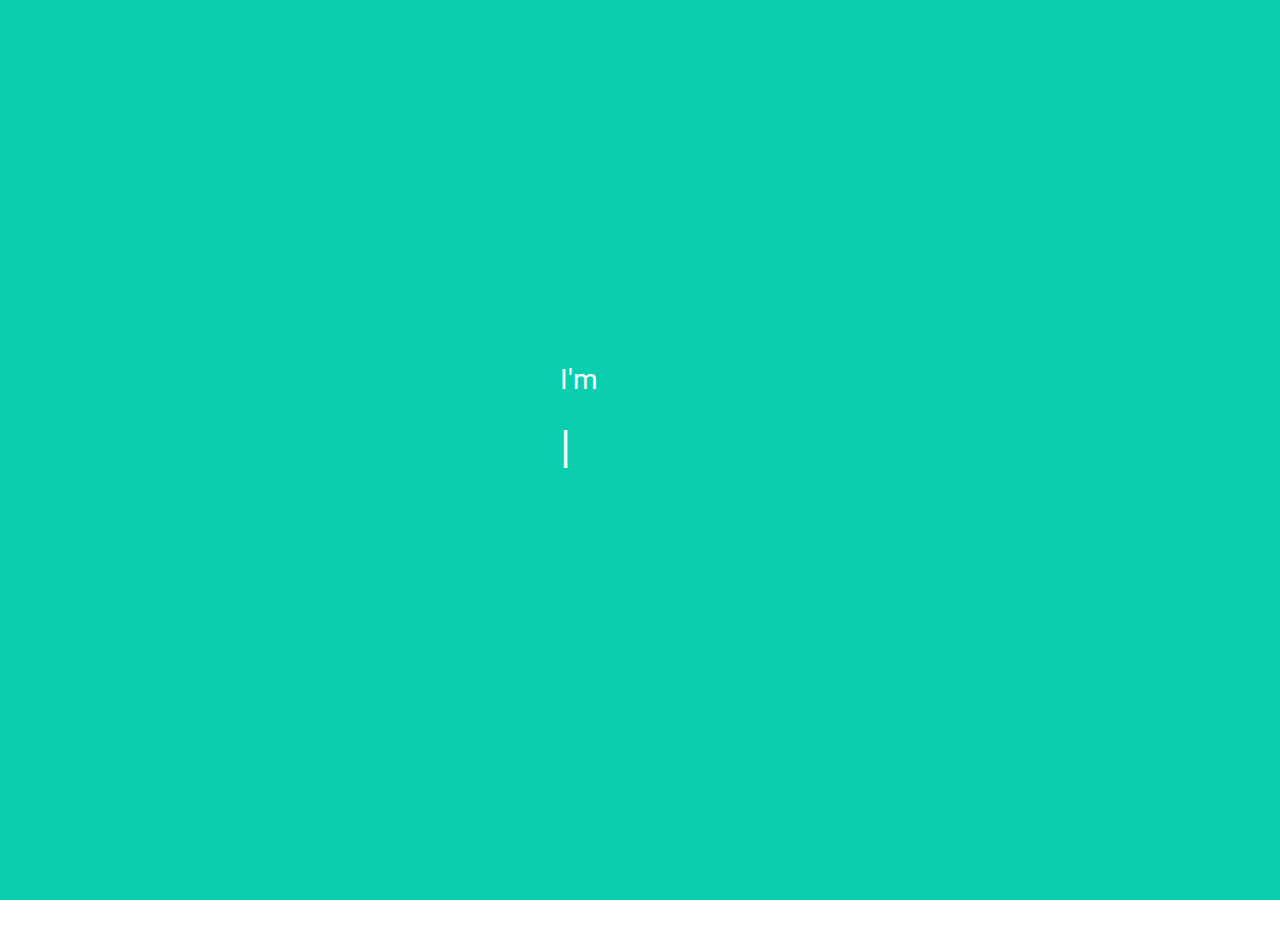
==== index.html @ 0ebb8461 "stuff" ====
<!DOCTYPE html>
<html lang="en">

<head>
    <meta charset="utf-8">
    <title>FreeFolio - Freelancer Portfolio Template</title>
    <meta content="width=device-width, initial-scale=1.0" name="viewport">
    <meta content="Free HTML Templates" name="keywords">
    <meta content="Free HTML Templates" name="description">

    <!-- Favicon -->
    <link href="img/favicon.ico" rel="icon">

    <!-- Google Web Fonts -->
    <link rel="preconnect" href="https://fonts.gstatic.com">
    <link href="https://fonts.googleapis.com/css2?family=Roboto:wght@300;400;500;700;900&display=swap" rel="stylesheet"> 

    <!-- Font Awesome -->
    <link href="https://cdnjs.cloudflare.com/ajax/libs/font-awesome/5.10.0/css/all.min.css" rel="stylesheet">

    <!-- Libraries Stylesheet -->
    <link href="lib/owlcarousel/assets/owl.carousel.min.css" rel="stylesheet">
    <link href="lib/lightbox/css/lightbox.min.css" rel="stylesheet">

    <!-- Customized Bootstrap Stylesheet -->
    <link href="css/style.css" rel="stylesheet">
</head>

<body data-spy="scroll" data-target=".navbar" data-offset="51">
    <!-- Navbar Start -->
    <nav class="navbar fixed-top shadow-sm navbar-expand-lg bg-light navbar-light py-3 py-lg-0 px-lg-5">
        <a href="index.html" class="navbar-brand ml-lg-3">
            <h1 class="m-0 display-5"><span class="text-primary">Free</span>Folio</h1>
        </a>
        <button type="button" class="navbar-toggler" data-toggle="collapse" data-target="#navbarCollapse">
            <span class="navbar-toggler-icon"></span>
        </button>
        <div class="collapse navbar-collapse px-lg-3" id="navbarCollapse">
            <div class="navbar-nav m-auto py-0">
                <a href="#home" class="nav-item nav-link active">Home</a>
                <a href="#about" class="nav-item nav-link">About</a>
                <a href="#qualification" class="nav-item nav-link">Quality</a>
                <a href="#skill" class="nav-item nav-link">Skill</a>
                <a href="#service" class="nav-item nav-link">Service</a>
                <a href="#portfolio" class="nav-item nav-link">Portfolio</a>
                <a href="#testimonial" class="nav-item nav-link">Review</a>
                <a href="#blog" class="nav-item nav-link">Blog</a>
                <a href="#contact" class="nav-item nav-link">Contact</a>
            </div>
            <a href="" class="btn btn-outline-primary d-none d-lg-block">Hire Me</a>
        </div>
    </nav>
    <!-- Navbar End -->



    <!-- Header Start -->
    <div class="container-fluid bg-primary d-flex align-items-center mb-5 py-5" id="home" style="min-height: 100vh;">
        <div class="container">
            <div class="row align-items-center">
                <div class="col-lg-5 px-5 pl-lg-0 pb-5 pb-lg-0">
                    <img id="prof-img"class="img-fluid w-100 rounded-circle shadow-sm"  alt="">
                </div>
                <div class="col-lg-7 text-center text-lg-left">
                    <h3 class="text-white font-weight-normal mb-3">I'm</h3>
                    <h1 class="display-3 text-uppercase text-primary mb-2" style="-webkit-text-stroke: 2px #ffffff;" id="name"></h1>
                    <h1 class="typed-text-output d-inline font-weight-lighter text-white"></h1>
                    <div class="d-flex align-items-center justify-content-center justify-content-lg-start pt-5">
                    <h3 class="typed-text " id="bio"></h3>
                                      </div>
                </div>
            </div>
        </div>
    </div>
    <!-- Header End -->

            
    <!-- About Start -->
    <!-- currently hiding everything-->
    <div class="d-none">
    <div class="container-fluid py-5" id="about">
        <div class="container">
            <div class="position-relative d-flex align-items-center justify-content-center">
                <h1 class="display-1 text-uppercase text-white" style="-webkit-text-stroke: 1px #dee2e6;">About</h1>
                <h1 class="position-absolute text-uppercase text-primary">About Me</h1>
            </div>
            <div class="row align-items-center">
                <div class="col-lg-5 pb-4 pb-lg-0">
                    <img class="img-fluid rounded w-100" src="img/about.jpg" alt="">
                </div>
                <div class="col-lg-7">
                    <h3 class="mb-4">UI/UX Designer & Web Developer</h3>
                    <p>Tempor eos dolore amet tempor dolor tempor. Dolore ea magna sit amet dolor eirmod. Eos ipsum est tempor dolor. Clita lorem kasd sed ea lorem diam ea lorem eirmod duo sit ipsum. Amet dolor stet lorem diam dolor justo et dolor dolor dolor</p>
                    <div class="row mb-3">
                        <div class="col-sm-6 py-2"><h6>Name: <span class="text-secondary">Kate Winslet</span></h6></div>
                        <div class="col-sm-6 py-2"><h6>Birthday: <span class="text-secondary">1 April 1990</span></h6></div>
                        <div class="col-sm-6 py-2"><h6>Degree: <span class="text-secondary">Master</span></h6></div>
                        <div class="col-sm-6 py-2"><h6>Experience: <span class="text-secondary">10 Years</span></h6></div>
                        <div class="col-sm-6 py-2"><h6>Phone: <span class="text-secondary">+012 345 6789</span></h6></div>
                        <div class="col-sm-6 py-2"><h6>Email: <span class="text-secondary">info@example.com</span></h6></div>
                        <div class="col-sm-6 py-2"><h6>Address: <span class="text-secondary">123 Street, New York, USA</span></h6></div>
                        <div class="col-sm-6 py-2"><h6>Freelance: <span class="text-secondary">Available</span></h6></div>
                    </div>
                    <a href="" class="btn btn-outline-primary mr-4">Hire Me</a>
                    <a href="" class="btn btn-outline-primary">Learn More</a>
                </div>
            </div>
        </div>
    </div>
    <!-- About End -->


    <!-- Qualification Start -->
    <div class="container-fluid py-5" id="qualification">
        <div class="container">
            <div class="position-relative d-flex align-items-center justify-content-center">
                <h1 class="display-1 text-uppercase text-white" style="-webkit-text-stroke: 1px #dee2e6;">Quality</h1>
                <h1 class="position-absolute text-uppercase text-primary">Education & Expericence</h1>
            </div>
            <div class="row align-items-center">
                <div class="col-lg-6">
                    <h3 class="mb-4">My Education</h3>
                    <div class="border-left border-primary pt-2 pl-4 ml-2">
                        <div class="position-relative mb-4">
                            <i class="far fa-dot-circle text-primary position-absolute" style="top: 2px; left: -32px;"></i>
                            <h5 class="font-weight-bold mb-1">Master In CSE</h5>
                            <p class="mb-2"><strong>Cambridge University</strong> | <small>2000 - 2050</small></p>
                            <p>Tempor eos dolore amet tempor dolor tempor. Dolore ea magna sit amet dolor eirmod. Eos ipsum est tempor dolor. Clita lorem kasd sed ea lorem diam ea lorem eirmod duo sit ipsum stet lorem diam</p>
                        </div>
                        <div class="position-relative mb-4">
                            <i class="far fa-dot-circle text-primary position-absolute" style="top: 2px; left: -32px;"></i>
                            <h5 class="font-weight-bold mb-1">Master In CSE</h5>
                            <p class="mb-2"><strong>Cambridge University</strong> | <small>2000 - 2050</small></p>
                            <p>Tempor eos dolore amet tempor dolor tempor. Dolore ea magna sit amet dolor eirmod. Eos ipsum est tempor dolor. Clita lorem kasd sed ea lorem diam ea lorem eirmod duo sit ipsum stet lorem diam</p>
                        </div>
                        <div class="position-relative mb-4">
                            <i class="far fa-dot-circle text-primary position-absolute" style="top: 2px; left: -32px;"></i>
                            <h5 class="font-weight-bold mb-1">Master In CSE</h5>
                            <p class="mb-2"><strong>Cambridge University</strong> | <small>2000 - 2050</small></p>
                            <p>Tempor eos dolore amet tempor dolor tempor. Dolore ea magna sit amet dolor eirmod. Eos ipsum est tempor dolor. Clita lorem kasd sed ea lorem diam ea lorem eirmod duo sit ipsum stet lorem diam</p>
                        </div>
                    </div>
                </div>
                <div class="col-lg-6">
                    <h3 class="mb-4">My Expericence</h3>
                    <div class="border-left border-primary pt-2 pl-4 ml-2">
                        <div class="position-relative mb-4">
                            <i class="far fa-dot-circle text-primary position-absolute" style="top: 2px; left: -32px;"></i>
                            <h5 class="font-weight-bold mb-1">Web Designer</h5>
                            <p class="mb-2"><strong>Soft Company</strong> | <small>2000 - 2050</small></p>
                            <p>Tempor eos dolore amet tempor dolor tempor. Dolore ea magna sit amet dolor eirmod. Eos ipsum est tempor dolor. Clita lorem kasd sed ea lorem diam ea lorem eirmod duo sit ipsum stet lorem diam</p>
                        </div>
                        <div class="position-relative mb-4">
                            <i class="far fa-dot-circle text-primary position-absolute" style="top: 2px; left: -32px;"></i>
                            <h5 class="font-weight-bold mb-1">Web Designer</h5>
                            <p class="mb-2"><strong>Soft Company</strong> | <small>2000 - 2050</small></p>
                            <p>Tempor eos dolore amet tempor dolor tempor. Dolore ea magna sit amet dolor eirmod. Eos ipsum est tempor dolor. Clita lorem kasd sed ea lorem diam ea lorem eirmod duo sit ipsum stet lorem diam</p>
                        </div>
                        <div class="position-relative mb-4">
                            <i class="far fa-dot-circle text-primary position-absolute" style="top: 2px; left: -32px;"></i>
                            <h5 class="font-weight-bold mb-1">Web Designer</h5>
                            <p class="mb-2"><strong>Soft Company</strong> | <small>2000 - 2050</small></p>
                            <p>Tempor eos dolore amet tempor dolor tempor. Dolore ea magna sit amet dolor eirmod. Eos ipsum est tempor dolor. Clita lorem kasd sed ea lorem diam ea lorem eirmod duo sit ipsum stet lorem diam</p>
                        </div>
                    </div>
                </div>
            </div>
        </div>
    </div>
    <!-- Qualification End -->


    <!-- Skill Start -->
    <div class="container-fluid py-5" id="skill">
        <div class="container">
            <div class="position-relative d-flex align-items-center justify-content-center">
                <h1 class="display-1 text-uppercase text-white" style="-webkit-text-stroke: 1px #dee2e6;">Skills</h1>
                <h1 class="position-absolute text-uppercase text-primary">My Skills</h1>
            </div>
            <div class="row align-items-center">
                <div class="col-md-6">
                    <div class="skill mb-4">
                        <div class="d-flex justify-content-between">
                            <h6 class="font-weight-bold">HTML</h6>
                            <h6 class="font-weight-bold">95%</h6>
                        </div>
                        <div class="progress">
                            <div class="progress-bar bg-primary" role="progressbar" aria-valuenow="95" aria-valuemin="0" aria-valuemax="100"></div>
                        </div>
                    </div>
                    <div class="skill mb-4">
                        <div class="d-flex justify-content-between">
                            <h6 class="font-weight-bold">CSS</h6>
                            <h6 class="font-weight-bold">85%</h6>
                        </div>
                        <div class="progress">
                            <div class="progress-bar bg-warning" role="progressbar" aria-valuenow="85" aria-valuemin="0" aria-valuemax="100"></div>
                        </div>
                    </div>
                    <div class="skill mb-4">
                        <div class="d-flex justify-content-between">
                            <h6 class="font-weight-bold">PHP</h6>
                            <h6 class="font-weight-bold">90%</h6>
                        </div>
                        <div class="progress">
                            <div class="progress-bar bg-danger" role="progressbar" aria-valuenow="90" aria-valuemin="0" aria-valuemax="100"></div>
                        </div>
                    </div>
                </div>
                <div class="col-md-6">
                    <div class="skill mb-4">
                        <div class="d-flex justify-content-between">
                            <h6 class="font-weight-bold">Javascript</h6>
                            <h6 class="font-weight-bold">90%</h6>
                        </div>
                        <div class="progress">
                            <div class="progress-bar bg-danger" role="progressbar" aria-valuenow="90" aria-valuemin="0" aria-valuemax="100"></div>
                        </div>
                    </div>
                    <div class="skill mb-4">
                        <div class="d-flex justify-content-between">
                            <h6 class="font-weight-bold">Angular JS</h6>
                            <h6 class="font-weight-bold">95%</h6>
                        </div>
                        <div class="progress">
                            <div class="progress-bar bg-dark" role="progressbar" aria-valuenow="95" aria-valuemin="0" aria-valuemax="100"></div>
                        </div>
                    </div>
                    <div class="skill mb-4">
                        <div class="d-flex justify-content-between">
                            <h6 class="font-weight-bold">Wordpress</h6>
                            <h6 class="font-weight-bold">85%</h6>
                        </div>
                        <div class="progress">
                            <div class="progress-bar bg-info" role="progressbar" aria-valuenow="85" aria-valuemin="0" aria-valuemax="100"></div>
                        </div>
                    </div>
                </div>
            </div>
        </div>
    </div>
    <!-- Skill End -->


    <!-- Services Start -->
    <div class="container-fluid pt-5" id="service">
        <div class="container">
            <div class="position-relative d-flex align-items-center justify-content-center">
                <h1 class="display-1 text-uppercase text-white" style="-webkit-text-stroke: 1px #dee2e6;">Service</h1>
                <h1 class="position-absolute text-uppercase text-primary">My Services</h1>
            </div>
            <div class="row pb-3">
                <div class="col-lg-4 col-md-6 text-center mb-5">
                    <div class="d-flex align-items-center justify-content-center mb-4">
                        <i class="fa fa-2x fa-laptop service-icon bg-primary text-white mr-3"></i>
                        <h4 class="font-weight-bold m-0">Web Design</h4>
                    </div>
                    <p>Justo sit justo eos amet tempor amet clita amet ipsum eos elitr. Amet lorem lorem lorem est amet labore eirmod erat clita</p>
                    <a class="border-bottom border-primary text-decoration-none" href="">Read More</a>
                </div>
                <div class="col-lg-4 col-md-6 text-center mb-5">
                    <div class="d-flex align-items-center justify-content-center mb-4">
                        <i class="fa fa-2x fa-laptop-code service-icon bg-primary text-white mr-3"></i>
                        <h4 class="font-weight-bold m-0">Web Development</h4>
                    </div>
                    <p>Justo sit justo eos amet tempor amet clita amet ipsum eos elitr. Amet lorem lorem lorem est amet labore eirmod erat clita</p>
                    <a class="border-bottom border-primary text-decoration-none" href="">Read More</a>
                </div>
                <div class="col-lg-4 col-md-6 text-center mb-5">
                    <div class="d-flex align-items-center justify-content-center mb-4">
                        <i class="fab fa-2x fa-android service-icon bg-primary text-white mr-3"></i>
                        <h4 class="font-weight-bold m-0">Apps Design</h4>
                    </div>
                    <p>Justo sit justo eos amet tempor amet clita amet ipsum eos elitr. Amet lorem lorem lorem est amet labore eirmod erat clita</p>
                    <a class="border-bottom border-primary text-decoration-none" href="">Read More</a>
                </div>
                <div class="col-lg-4 col-md-6 text-center mb-5">
                    <div class="d-flex align-items-center justify-content-center mb-4">
                        <i class="fab fa-2x fa-apple service-icon bg-primary text-white mr-3"></i>
                        <h4 class="font-weight-bold m-0">Apps Development</h4>
                    </div>
                    <p>Justo sit justo eos amet tempor amet clita amet ipsum eos elitr. Amet lorem lorem lorem est amet labore eirmod erat clita</p>
                    <a class="border-bottom border-primary text-decoration-none" href="">Read More</a>
                </div>
                <div class="col-lg-4 col-md-6 text-center mb-5">
                    <div class="d-flex align-items-center justify-content-center mb-4">
                        <i class="fa fa-2x fa-search service-icon bg-primary text-white mr-3"></i>
                        <h4 class="font-weight-bold m-0">SEO</h4>
                    </div>
                    <p>Justo sit justo eos amet tempor amet clita amet ipsum eos elitr. Amet lorem lorem lorem est amet labore eirmod erat clita</p>
                    <a class="border-bottom border-primary text-decoration-none" href="">Read More</a>
                </div>
                <div class="col-lg-4 col-md-6 text-center mb-5">
                    <div class="d-flex align-items-center justify-content-center mb-4">
                        <i class="fa fa-2x fa-edit service-icon bg-primary text-white mr-3"></i>
                        <h4 class="font-weight-bold m-0">Content Creating</h4>
                    </div>
                    <p>Justo sit justo eos amet tempor amet clita amet ipsum eos elitr. Amet lorem lorem lorem est amet labore eirmod erat clita</p>
                    <a class="border-bottom border-primary text-decoration-none" href="">Read More</a>
                </div>
            </div>
        </div>
    </div>
    <!-- Services End -->


    <!-- Portfolio Start -->
    <div class="container-fluid pt-5 pb-3" id="portfolio">
        <div class="container">
            <div class="position-relative d-flex align-items-center justify-content-center">
                <h1 class="display-1 text-uppercase text-white" style="-webkit-text-stroke: 1px #dee2e6;">Gallery</h1>
                <h1 class="position-absolute text-uppercase text-primary">My Portfolio</h1>
            </div>
            <div class="row">
                <div class="col-12 text-center mb-2">
                    <ul class="list-inline mb-4" id="portfolio-flters">
                        <li class="btn btn-sm btn-outline-primary m-1 active"  data-filter="*">All</li>
                        <li class="btn btn-sm btn-outline-primary m-1" data-filter=".first">Design</li>
                        <li class="btn btn-sm btn-outline-primary m-1" data-filter=".second">Development</li>
                        <li class="btn btn-sm btn-outline-primary m-1" data-filter=".third">Marketing</li>
                    </ul>
                </div>
            </div>
            <div class="row portfolio-container">
                <div class="col-lg-4 col-md-6 mb-4 portfolio-item first">
                    <div class="position-relative overflow-hidden mb-2">
                        <img class="img-fluid rounded w-100" src="img/portfolio-1.jpg" alt="">
                        <div class="portfolio-btn bg-primary d-flex align-items-center justify-content-center">
                            <a href="img/portfolio-1.jpg" data-lightbox="portfolio">
                                <i class="fa fa-plus text-white" style="font-size: 60px;"></i>
                            </a>
                        </div>
                    </div>
                </div>
                <div class="col-lg-4 col-md-6 mb-4 portfolio-item second">
                    <div class="position-relative overflow-hidden mb-2">
                        <img class="img-fluid rounded w-100" src="img/portfolio-2.jpg" alt="">
                        <div class="portfolio-btn bg-primary d-flex align-items-center justify-content-center">
                            <a href="img/portfolio-2.jpg" data-lightbox="portfolio">
                                <i class="fa fa-plus text-white" style="font-size: 60px;"></i>
                            </a>
                        </div>
                    </div>
                </div>
                <div class="col-lg-4 col-md-6 mb-4 portfolio-item third">
                    <div class="position-relative overflow-hidden mb-2">
                        <img class="img-fluid rounded w-100" src="img/portfolio-3.jpg" alt="">
                        <div class="portfolio-btn bg-primary d-flex align-items-center justify-content-center">
                            <a href="img/portfolio-3.jpg" data-lightbox="portfolio">
                                <i class="fa fa-plus text-white" style="font-size: 60px;"></i>
                            </a>
                        </div>
                    </div>
                </div>
                <div class="col-lg-4 col-md-6 mb-4 portfolio-item first">
                    <div class="position-relative overflow-hidden mb-2">
                        <img class="img-fluid rounded w-100" src="img/portfolio-4.jpg" alt="">
                        <div class="portfolio-btn bg-primary d-flex align-items-center justify-content-center">
                            <a href="img/portfolio-4.jpg" data-lightbox="portfolio">
                                <i class="fa fa-plus text-white" style="font-size: 60px;"></i>
                            </a>
                        </div>
                    </div>
                </div>
                <div class="col-lg-4 col-md-6 mb-4 portfolio-item second">
                    <div class="position-relative overflow-hidden mb-2">
                        <img class="img-fluid rounded w-100" src="img/portfolio-5.jpg" alt="">
                        <div class="portfolio-btn bg-primary d-flex align-items-center justify-content-center">
                            <a href="img/portfolio-5.jpg" data-lightbox="portfolio">
                                <i class="fa fa-plus text-white" style="font-size: 60px;"></i>
                            </a>
                        </div>
                    </div>
                </div>
                <div class="col-lg-4 col-md-6 mb-4 portfolio-item third">
                    <div class="position-relative overflow-hidden mb-2">
                        <img class="img-fluid rounded w-100" src="img/portfolio-6.jpg" alt="">
                        <div class="portfolio-btn bg-primary d-flex align-items-center justify-content-center">
                            <a href="img/portfolio-6.jpg" data-lightbox="portfolio">
                                <i class="fa fa-plus text-white" style="font-size: 60px;"></i>
                            </a>
                        </div>
                    </div>
                </div>
            </div>
        </div>
    </div>
    <!-- Portfolio End -->


    <!-- Testimonial Start -->
    <div class="container-fluid py-5" id="testimonial">
        <div class="container">
            <div class="position-relative d-flex align-items-center justify-content-center">
                <h1 class="display-1 text-uppercase text-white" style="-webkit-text-stroke: 1px #dee2e6;">Review</h1>
                <h1 class="position-absolute text-uppercase text-primary">Clients Say</h1>
            </div>
            <div class="row justify-content-center">
                <div class="col-lg-8">
                    <div class="owl-carousel testimonial-carousel">
                        <div class="text-center">
                            <i class="fa fa-3x fa-quote-left text-primary mb-4"></i>
                            <h4 class="font-weight-light mb-4">Dolor eirmod diam stet kasd sed. Aliqu rebum est eos. Rebum elitr dolore et eos labore, stet justo sed est sed. Diam sed sed dolor stet accusam amet eirmod eos, labore diam clita</h4>
                            <img class="img-fluid rounded-circle mx-auto mb-3" src="img/testimonial-1.jpg" style="width: 80px; height: 80px;">
                            <h5 class="font-weight-bold m-0">Client Name</h5>
                            <span>Profession</span>
                        </div>
                        <div class="text-center">
                            <i class="fa fa-3x fa-quote-left text-primary mb-4"></i>
                            <h4 class="font-weight-light mb-4">Dolor eirmod diam stet kasd sed. Aliqu rebum est eos. Rebum elitr dolore et eos labore, stet justo sed est sed. Diam sed sed dolor stet accusam amet eirmod eos, labore diam clita</h4>
                            <img class="img-fluid rounded-circle mx-auto mb-3" src="img/testimonial-2.jpg" style="width: 80px; height: 80px;">
                            <h5 class="font-weight-bold m-0">Client Name</h5>
                            <span>Profession</span>
                        </div>
                        <div class="text-center">
                            <i class="fa fa-3x fa-quote-left text-primary mb-4"></i>
                            <h4 class="font-weight-light mb-4">Dolor eirmod diam stet kasd sed. Aliqu rebum est eos. Rebum elitr dolore et eos labore, stet justo sed est sed. Diam sed sed dolor stet accusam amet eirmod eos, labore diam clita</h4>
                            <img class="img-fluid rounded-circle mx-auto mb-3" src="img/testimonial-3.jpg" style="width: 80px; height: 80px;">
                            <h5 class="font-weight-bold m-0">Client Name</h5>
                            <span>Profession</span>
                        </div>
                    </div>
                </div>
            </div>
        </div>
    </div>
    <!-- Testimonial End -->


    <!-- Blog Start -->
    <div class="container-fluid pt-5" id="blog">
        <div class="container">
            <div class="position-relative d-flex align-items-center justify-content-center">
                <h1 class="display-1 text-uppercase text-white" style="-webkit-text-stroke: 1px #dee2e6;">Blog</h1>
                <h1 class="position-absolute text-uppercase text-primary">Latest Blog</h1>
            </div>
            <div class="row">
                <div class="col-lg-4 mb-5">
                    <div class="position-relative mb-4">
                        <img class="img-fluid rounded w-100" src="img/blog-1.jpg" alt="">
                        <div class="blog-date">
                            <h4 class="font-weight-bold mb-n1">01</h4>
                            <small class="text-white text-uppercase">Jan</small>
                        </div>
                    </div>
                    <h5 class="font-weight-medium mb-4">Rebum lorem no eos ut ipsum diam tempor sed rebum elitr ipsum</h5>
                    <a class="btn btn-sm btn-outline-primary py-2" href="">Read More</a>
                </div>
                <div class="col-lg-4 mb-5">
                    <div class="position-relative mb-4">
                        <img class="img-fluid rounded w-100" src="img/blog-2.jpg" alt="">
                        <div class="blog-date">
                            <h4 class="font-weight-bold mb-n1">01</h4>
                            <small class="text-white text-uppercase">Jan</small>
                        </div>
                    </div>
                    <h5 class="font-weight-medium mb-4">Rebum lorem no eos ut ipsum diam tempor sed rebum elitr ipsum</h5>
                    <a class="btn btn-sm btn-outline-primary py-2" href="">Read More</a>
                </div>
                <div class="col-lg-4 mb-5">
                    <div class="position-relative mb-4">
                        <img class="img-fluid rounded w-100" src="img/blog-3.jpg" alt="">
                        <div class="blog-date">
                            <h4 class="font-weight-bold mb-n1">01</h4>
                            <small class="text-white text-uppercase">Jan</small>
                        </div>
                    </div>
                    <h5 class="font-weight-medium mb-4">Rebum lorem no eos ut ipsum diam tempor sed rebum elitr ipsum</h5>
                    <a class="btn btn-sm btn-outline-primary py-2" href="">Read More</a>
                </div>
            </div>
        </div>
    </div>
    <!-- Blog End -->


    <!-- Contact Start -->
    <div class="container-fluid py-5" id="contact">
        <div class="container">
            <div class="position-relative d-flex align-items-center justify-content-center">
                <h1 class="display-1 text-uppercase text-white" style="-webkit-text-stroke: 1px #dee2e6;">Contact</h1>
                <h1 class="position-absolute text-uppercase text-primary">Contact Me</h1>
            </div>
            <div class="row justify-content-center">
                <div class="col-lg-8">
                    <div class="contact-form text-center">
                        <div id="success"></div>
                        <form name="sentMessage" id="contactForm" novalidate="novalidate">
                            <div class="form-row">
                                <div class="control-group col-sm-6">
                                    <input type="text" class="form-control p-4" id="name" placeholder="Your Name"
                                        required="required" data-validation-required-message="Please enter your name" />
                                    <p class="help-block text-danger"></p>
                                </div>
                                <div class="control-group col-sm-6">
                                    <input type="email" class="form-control p-4" id="email" placeholder="Your Email"
                                        required="required" data-validation-required-message="Please enter your email" />
                                    <p class="help-block text-danger"></p>
                                </div>
                            </div>
                            <div class="control-group">
                                <input type="text" class="form-control p-4" id="subject" placeholder="Subject"
                                    required="required" data-validation-required-message="Please enter a subject" />
                                <p class="help-block text-danger"></p>
                            </div>
                            <div class="control-group">
                                <textarea class="form-control py-3 px-4" rows="5" id="message" placeholder="Message"
                                    required="required"
                                    data-validation-required-message="Please enter your message"></textarea>
                                <p class="help-block text-danger"></p>
                            </div>
                            <div>
                                <button class="btn btn-outline-primary" type="submit" id="sendMessageButton">Send
                                    Message</button>
                            </div>
                        </form>
                    </div>
                </div>
            </div>
        </div>
    </div>
    <!-- Contact End -->


    <!-- Footer Start -->
    <div class="container-fluid bg-primary text-white mt-5 py-5 px-sm-3 px-md-5">
        <div class="container text-center py-5">
            <div class="d-flex justify-content-center mb-4">
                <a class="btn btn-light btn-social mr-2" href="#"><i class="fab fa-twitter"></i></a>
                <a class="btn btn-light btn-social mr-2" href="#"><i class="fab fa-facebook-f"></i></a>
                <a class="btn btn-light btn-social mr-2" href="#"><i class="fab fa-linkedin-in"></i></a>
                <a class="btn btn-light btn-social" href="#"><i class="fab fa-instagram"></i></a>
            </div>
            <div class="d-flex justify-content-center mb-3">
                <a class="text-white" href="#">Privacy</a>
                <span class="px-3">|</span>
                <a class="text-white" href="#">Terms</a>
                <span class="px-3">|</span>
                <a class="text-white" href="#">FAQs</a>
                <span class="px-3">|</span>
                <a class="text-white" href="#">Help</a>
            </div>
            <p class="m-0">&copy; <a class="text-white font-weight-bold" href="#">Domain Name</a>. All Rights Reserved. Designed by <a class="text-white font-weight-bold" href="https://htmlcodex.com">HTML Codex</a>
            </p>
        </div>
    </div>
    </div>
    <!-- Footer End -->

    <!-- Scroll to Bottom -->
    <!--    <i class="fa fa-2x fa-angle-down text-white scroll-to-bottom"></i> -->

    <!-- Back to Top -->
    <a href="#" class="btn btn-outline-dark px-0 back-to-top"><i class="fa fa-angle-double-up"></i></a>


    <!-- JavaScript Libraries -->
    <script src="https://code.jquery.com/jquery-3.4.1.min.js"></script>
    <script src="https://stackpath.bootstrapcdn.com/bootstrap/4.4.1/js/bootstrap.bundle.min.js"></script>
    <script src="lib/typed/typed.min.js"></script>
    <script src="lib/easing/easing.min.js"></script>
    <script src="lib/waypoints/waypoints.min.js"></script>
    <script src="lib/owlcarousel/owl.carousel.min.js"></script>
    <script src="lib/isotope/isotope.pkgd.min.js"></script>
    <script src="lib/lightbox/js/lightbox.min.js"></script>

    <!-- Contact Javascript File -->
    <script src="mail/jqBootstrapValidation.min.js"></script>
    <script src="mail/contact.js"></script>

    <!-- Template Javascript -->
    <script src="js/main.js"></script>
</body>

</html>
---- css/style.css ----
/******* Bootstrap Theming ********/
/*!
 * Bootstrap v4.5.3 (https://getbootstrap.com/)
 * Copyright 2011-2020 The Bootstrap Authors
 * Copyright 2011-2020 Twitter, Inc.
 * Licensed under MIT (https://github.com/twbs/bootstrap/blob/main/LICENSE)
 */
:root {
  --blue: #007bff;
  --indigo: #6610f2;
  --purple: #6f42c1;
  --pink: #e83e8c;
  --red: #dc3545;
  --orange: #fd7e14;
  --yellow: #ffc107;
  --green: #28a745;
  --teal: #20c997;
  --cyan: #17a2b8;
  --white: #fff;
  --gray: #6c757d;
  --gray-dark: #343a40;
  --primary: #0BCEAF;
  --secondary: #6c757d;
  --success: #28a745;
  --info: #17a2b8;
  --warning: #ffc107;
  --danger: #dc3545;
  --light: #ffffff;
  --dark: #343a40;
  --breakpoint-xs: 0;
  --breakpoint-sm: 576px;
  --breakpoint-md: 768px;
  --breakpoint-lg: 992px;
  --breakpoint-xl: 1200px;
  --font-family-sans-serif: "Roboto", sans-serif;
  --font-family-monospace: SFMono-Regular, Menlo, Monaco, Consolas, "Liberation Mono", "Courier New", monospace;
}

*,
*::before,
*::after {
  box-sizing: border-box;
}

html {
  font-family: sans-serif;
  line-height: 1.15;
  -webkit-text-size-adjust: 100%;
  -webkit-tap-highlight-color: rgba(0, 0, 0, 0);
}

article, aside, figcaption, figure, footer, header, hgroup, main, nav, section {
  display: block;
}

body {
  margin: 0;
  font-family: "Roboto", sans-serif;
  font-size: 1rem;
  font-weight: 400;
  line-height: 1.5;
  color: #6c757d;
  text-align: left;
  background-color: #ffffff;
}

[tabindex="-1"]:focus:not(:focus-visible) {
  outline: 0 !important;
}

hr {
  box-sizing: content-box;
  height: 0;
  overflow: visible;
}

h1, h2, h3, h4, h5, h6 {
  margin-top: 0;
  margin-bottom: 0.5rem;
}

p {
  margin-top: 0;
  margin-bottom: 1rem;
}

abbr[title],
abbr[data-original-title] {
  text-decoration: underline;
  text-decoration: underline dotted;
  cursor: help;
  border-bottom: 0;
  text-decoration-skip-ink: none;
}

address {
  margin-bottom: 1rem;
  font-style: normal;
  line-height: inherit;
}

ol,
ul,
dl {
  margin-top: 0;
  margin-bottom: 1rem;
}

ol ol,
ul ul,
ol ul,
ul ol {
  margin-bottom: 0;
}

dt {
  font-weight: 700;
}

dd {
  margin-bottom: .5rem;
  margin-left: 0;
}

blockquote {
  margin: 0 0 1rem;
}

b,
strong {
  font-weight: bolder;
}

small {
  font-size: 80%;
}

sub,
sup {
  position: relative;
  font-size: 75%;
  line-height: 0;
  vertical-align: baseline;
}

sub {
  bottom: -.25em;
}

sup {
  top: -.5em;
}

a {
  color: #0BCEAF;
  text-decoration: none;
  background-color: transparent;
}

a:hover {
  color: #078571;
  text-decoration: underline;
}

a:not([href]):not([class]) {
  color: inherit;
  text-decoration: none;
}

a:not([href]):not([class]):hover {
  color: inherit;
  text-decoration: none;
}

pre,
code,
kbd,
samp {
  font-family: SFMono-Regular, Menlo, Monaco, Consolas, "Liberation Mono", "Courier New", monospace;
  font-size: 1em;
}

pre {
  margin-top: 0;
  margin-bottom: 1rem;
  overflow: auto;
  -ms-overflow-style: scrollbar;
}

figure {
  margin: 0 0 1rem;
}

img {
  vertical-align: middle;
  border-style: none;
}

svg {
  overflow: hidden;
  vertical-align: middle;
}

table {
  border-collapse: collapse;
}

caption {
  padding-top: 0.75rem;
  padding-bottom: 0.75rem;
  color: #6c757d;
  text-align: left;
  caption-side: bottom;
}

th {
  text-align: inherit;
  text-align: -webkit-match-parent;
}

label {
  display: inline-block;
  margin-bottom: 0.5rem;
}

button {
  border-radius: 0;
}

button:focus {
  outline: 1px dotted;
  outline: 5px auto -webkit-focus-ring-color;
}

input,
button,
select,
optgroup,
textarea {
  margin: 0;
  font-family: inherit;
  font-size: inherit;
  line-height: inherit;
}

button,
input {
  overflow: visible;
}

button,
select {
  text-transform: none;
}

[role="button"] {
  cursor: pointer;
}

select {
  word-wrap: normal;
}

button,
[type="button"],
[type="reset"],
[type="submit"] {
  -webkit-appearance: button;
}

button:not(:disabled),
[type="button"]:not(:disabled),
[type="reset"]:not(:disabled),
[type="submit"]:not(:disabled) {
  cursor: pointer;
}

button::-moz-focus-inner,
[type="button"]::-moz-focus-inner,
[type="reset"]::-moz-focus-inner,
[type="submit"]::-moz-focus-inner {
  padding: 0;
  border-style: none;
}

input[type="radio"],
input[type="checkbox"] {
  box-sizing: border-box;
  padding: 0;
}

textarea {
  overflow: auto;
  resize: vertical;
}

fieldset {
  min-width: 0;
  padding: 0;
  margin: 0;
  border: 0;
}

legend {
  display: block;
  width: 100%;
  max-width: 100%;
  padding: 0;
  margin-bottom: .5rem;
  font-size: 1.5rem;
  line-height: inherit;
  color: inherit;
  white-space: normal;
}

@media (max-width: 1200px) {
  legend {
    font-size: calc(1.275rem + 0.3vw) ;
  }
}

progress {
  vertical-align: baseline;
}

[type="number"]::-webkit-inner-spin-button,
[type="number"]::-webkit-outer-spin-button {
  height: auto;
}

[type="search"] {
  outline-offset: -2px;
  -webkit-appearance: none;
}

[type="search"]::-webkit-search-decoration {
  -webkit-appearance: none;
}

::-webkit-file-upload-button {
  font: inherit;
  -webkit-appearance: button;
}

output {
  display: inline-block;
}

summary {
  display: list-item;
  cursor: pointer;
}

template {
  display: none;
}

[hidden] {
  display: none !important;
}

h1, h2, h3, h4, h5, h6,
.h1, .h2, .h3, .h4, .h5, .h6 {
  margin-bottom: 0.5rem;
  font-weight: 500;
  line-height: 1.2;
  color: #343a40;
}

h1, .h1 {
  font-size: 2.5rem;
}

@media (max-width: 1200px) {
  h1, .h1 {
    font-size: calc(1.375rem + 1.5vw) ;
  }
}

h2, .h2 {
  font-size: 2rem;
}

@media (max-width: 1200px) {
  h2, .h2 {
    font-size: calc(1.325rem + 0.9vw) ;
  }
}

h3, .h3 {
  font-size: 1.75rem;
}

@media (max-width: 1200px) {
  h3, .h3 {
    font-size: calc(1.3rem + 0.6vw) ;
  }
}

h4, .h4 {
  font-size: 1.5rem;
}

@media (max-width: 1200px) {
  h4, .h4 {
    font-size: calc(1.275rem + 0.3vw) ;
  }
}

h5, .h5 {
  font-size: 1.25rem;
}

h6, .h6 {
  font-size: 1rem;
}

.lead {
  font-size: 1.25rem;
  font-weight: 300;
}

.display-1 {
  font-size: 10rem;
  font-weight: 300;
  line-height: 1.2;
}

@media (max-width: 1200px) {
  .display-1 {
    font-size: calc(2.125rem + 10.5vw) ;
  }
}

.display-2 {
  font-size: 5.5rem;
  font-weight: 300;
  line-height: 1.2;
}

@media (max-width: 1200px) {
  .display-2 {
    font-size: calc(1.675rem + 5.1vw) ;
  }
}

.display-3 {
  font-size: 4.5rem;
  font-weight: 300;
  line-height: 1.2;
}

@media (max-width: 1200px) {
  .display-3 {
    font-size: calc(1.575rem + 3.9vw) ;
  }
}

.display-4 {
  font-size: 3.5rem;
  font-weight: 300;
  line-height: 1.2;
}

@media (max-width: 1200px) {
  .display-4 {
    font-size: calc(1.475rem + 2.7vw) ;
  }
}

hr {
  margin-top: 1rem;
  margin-bottom: 1rem;
  border: 0;
  border-top: 1px solid rgba(0, 0, 0, 0.1);
}

small,
.small {
  font-size: 80%;
  font-weight: 400;
}

mark,
.mark {
  padding: 0.2em;
  background-color: #fcf8e3;
}

.list-unstyled {
  padding-left: 0;
  list-style: none;
}

.list-inline {
  padding-left: 0;
  list-style: none;
}

.list-inline-item {
  display: inline-block;
}

.list-inline-item:not(:last-child) {
  margin-right: 0.5rem;
}

.initialism {
  font-size: 90%;
  text-transform: uppercase;
}

.blockquote {
  margin-bottom: 1rem;
  font-size: 1.25rem;
}

.blockquote-footer {
  display: block;
  font-size: 80%;
  color: #6c757d;
}

.blockquote-footer::before {
  content: "\2014\00A0";
}

.img-fluid {
  max-width: 100%;
  height: auto;
}

.img-thumbnail {
  padding: 0.25rem;
  background-color: #ffffff;
  border: 1px solid #dee2e6;
  border-radius: 0.25rem;
  max-width: 100%;
  height: auto;
}

.figure {
  display: inline-block;
}

.figure-img {
  margin-bottom: 0.5rem;
  line-height: 1;
}

.figure-caption {
  font-size: 90%;
  color: #6c757d;
}

code {
  font-size: 87.5%;
  color: #e83e8c;
  word-wrap: break-word;
}

a > code {
  color: inherit;
}

kbd {
  padding: 0.2rem 0.4rem;
  font-size: 87.5%;
  color: #fff;
  background-color: #212529;
  border-radius: 0.2rem;
}

kbd kbd {
  padding: 0;
  font-size: 100%;
  font-weight: 700;
}

pre {
  display: block;
  font-size: 87.5%;
  color: #212529;
}

pre code {
  font-size: inherit;
  color: inherit;
  word-break: normal;
}

.pre-scrollable {
  max-height: 340px;
  overflow-y: scroll;
}

.container,
.container-fluid,
.container-sm,
.container-md,
.container-lg,
.container-xl {
  width: 100%;
  padding-right: 15px;
  padding-left: 15px;
  margin-right: auto;
  margin-left: auto;
}

@media (min-width: 576px) {
  .container, .container-sm {
    max-width: 540px;
  }
}

@media (min-width: 768px) {
  .container, .container-sm, .container-md {
    max-width: 720px;
  }
}

@media (min-width: 992px) {
  .container, .container-sm, .container-md, .container-lg {
    max-width: 960px;
  }
}

@media (min-width: 1200px) {
  .container, .container-sm, .container-md, .container-lg, .container-xl {
    max-width: 1140px;
  }
}

.row {
  display: flex;
  flex-wrap: wrap;
  margin-right: -15px;
  margin-left: -15px;
}

.no-gutters {
  margin-right: 0;
  margin-left: 0;
}

.no-gutters > .col,
.no-gutters > [class*="col-"] {
  padding-right: 0;
  padding-left: 0;
}

.col-1, .col-2, .col-3, .col-4, .col-5, .col-6, .col-7, .col-8, .col-9, .col-10, .col-11, .col-12, .col,
.col-auto, .col-sm-1, .col-sm-2, .col-sm-3, .col-sm-4, .col-sm-5, .col-sm-6, .col-sm-7, .col-sm-8, .col-sm-9, .col-sm-10, .col-sm-11, .col-sm-12, .col-sm,
.col-sm-auto, .col-md-1, .col-md-2, .col-md-3, .col-md-4, .col-md-5, .col-md-6, .col-md-7, .col-md-8, .col-md-9, .col-md-10, .col-md-11, .col-md-12, .col-md,
.col-md-auto, .col-lg-1, .col-lg-2, .col-lg-3, .col-lg-4, .col-lg-5, .col-lg-6, .col-lg-7, .col-lg-8, .col-lg-9, .col-lg-10, .col-lg-11, .col-lg-12, .col-lg,
.col-lg-auto, .col-xl-1, .col-xl-2, .col-xl-3, .col-xl-4, .col-xl-5, .col-xl-6, .col-xl-7, .col-xl-8, .col-xl-9, .col-xl-10, .col-xl-11, .col-xl-12, .col-xl,
.col-xl-auto {
  position: relative;
  width: 100%;
  padding-right: 15px;
  padding-left: 15px;
}

.col {
  flex-basis: 0;
  flex-grow: 1;
  max-width: 100%;
}

.row-cols-1 > * {
  flex: 0 0 100%;
  max-width: 100%;
}

.row-cols-2 > * {
  flex: 0 0 50%;
  max-width: 50%;
}

.row-cols-3 > * {
  flex: 0 0 33.33333%;
  max-width: 33.33333%;
}

.row-cols-4 > * {
  flex: 0 0 25%;
  max-width: 25%;
}

.row-cols-5 > * {
  flex: 0 0 20%;
  max-width: 20%;
}

.row-cols-6 > * {
  flex: 0 0 16.66667%;
  max-width: 16.66667%;
}

.col-auto {
  flex: 0 0 auto;
  width: auto;
  max-width: 100%;
}

.col-1 {
  flex: 0 0 8.33333%;
  max-width: 8.33333%;
}

.col-2 {
  flex: 0 0 16.66667%;
  max-width: 16.66667%;
}

.col-3 {
  flex: 0 0 25%;
  max-width: 25%;
}

.col-4 {
  flex: 0 0 33.33333%;
  max-width: 33.33333%;
}

.col-5 {
  flex: 0 0 41.66667%;
  max-width: 41.66667%;
}

.col-6 {
  flex: 0 0 50%;
  max-width: 50%;
}

.col-7 {
  flex: 0 0 58.33333%;
  max-width: 58.33333%;
}

.col-8 {
  flex: 0 0 66.66667%;
  max-width: 66.66667%;
}

.col-9 {
  flex: 0 0 75%;
  max-width: 75%;
}

.col-10 {
  flex: 0 0 83.33333%;
  max-width: 83.33333%;
}

.col-11 {
  flex: 0 0 91.66667%;
  max-width: 91.66667%;
}

.col-12 {
  flex: 0 0 100%;
  max-width: 100%;
}

.order-first {
  order: -1;
}

.order-last {
  order: 13;
}

.order-0 {
  order: 0;
}

.order-1 {
  order: 1;
}

.order-2 {
  order: 2;
}

.order-3 {
  order: 3;
}

.order-4 {
  order: 4;
}

.order-5 {
  order: 5;
}

.order-6 {
  order: 6;
}

.order-7 {
  order: 7;
}

.order-8 {
  order: 8;
}

.order-9 {
  order: 9;
}

.order-10 {
  order: 10;
}

.order-11 {
  order: 11;
}

.order-12 {
  order: 12;
}

.offset-1 {
  margin-left: 8.33333%;
}

.offset-2 {
  margin-left: 16.66667%;
}

.offset-3 {
  margin-left: 25%;
}

.offset-4 {
  margin-left: 33.33333%;
}

.offset-5 {
  margin-left: 41.66667%;
}

.offset-6 {
  margin-left: 50%;
}

.offset-7 {
  margin-left: 58.33333%;
}

.offset-8 {
  margin-left: 66.66667%;
}

.offset-9 {
  margin-left: 75%;
}

.offset-10 {
  margin-left: 83.33333%;
}

.offset-11 {
  margin-left: 91.66667%;
}

@media (min-width: 576px) {
  .col-sm {
    flex-basis: 0;
    flex-grow: 1;
    max-width: 100%;
  }
  .row-cols-sm-1 > * {
    flex: 0 0 100%;
    max-width: 100%;
  }
  .row-cols-sm-2 > * {
    flex: 0 0 50%;
    max-width: 50%;
  }
  .row-cols-sm-3 > * {
    flex: 0 0 33.33333%;
    max-width: 33.33333%;
  }
  .row-cols-sm-4 > * {
    flex: 0 0 25%;
    max-width: 25%;
  }
  .row-cols-sm-5 > * {
    flex: 0 0 20%;
    max-width: 20%;
  }
  .row-cols-sm-6 > * {
    flex: 0 0 16.66667%;
    max-width: 16.66667%;
  }
  .col-sm-auto {
    flex: 0 0 auto;
    width: auto;
    max-width: 100%;
  }
  .col-sm-1 {
    flex: 0 0 8.33333%;
    max-width: 8.33333%;
  }
  .col-sm-2 {
    flex: 0 0 16.66667%;
    max-width: 16.66667%;
  }
  .col-sm-3 {
    flex: 0 0 25%;
    max-width: 25%;
  }
  .col-sm-4 {
    flex: 0 0 33.33333%;
    max-width: 33.33333%;
  }
  .col-sm-5 {
    flex: 0 0 41.66667%;
    max-width: 41.66667%;
  }
  .col-sm-6 {
    flex: 0 0 50%;
    max-width: 50%;
  }
  .col-sm-7 {
    flex: 0 0 58.33333%;
    max-width: 58.33333%;
  }
  .col-sm-8 {
    flex: 0 0 66.66667%;
    max-width: 66.66667%;
  }
  .col-sm-9 {
    flex: 0 0 75%;
    max-width: 75%;
  }
  .col-sm-10 {
    flex: 0 0 83.33333%;
    max-width: 83.33333%;
  }
  .col-sm-11 {
    flex: 0 0 91.66667%;
    max-width: 91.66667%;
  }
  .col-sm-12 {
    flex: 0 0 100%;
    max-width: 100%;
  }
  .order-sm-first {
    order: -1;
  }
  .order-sm-last {
    order: 13;
  }
  .order-sm-0 {
    order: 0;
  }
  .order-sm-1 {
    order: 1;
  }
  .order-sm-2 {
    order: 2;
  }
  .order-sm-3 {
    order: 3;
  }
  .order-sm-4 {
    order: 4;
  }
  .order-sm-5 {
    order: 5;
  }
  .order-sm-6 {
    order: 6;
  }
  .order-sm-7 {
    order: 7;
  }
  .order-sm-8 {
    order: 8;
  }
  .order-sm-9 {
    order: 9;
  }
  .order-sm-10 {
    order: 10;
  }
  .order-sm-11 {
    order: 11;
  }
  .order-sm-12 {
    order: 12;
  }
  .offset-sm-0 {
    margin-left: 0;
  }
  .offset-sm-1 {
    margin-left: 8.33333%;
  }
  .offset-sm-2 {
    margin-left: 16.66667%;
  }
  .offset-sm-3 {
    margin-left: 25%;
  }
  .offset-sm-4 {
    margin-left: 33.33333%;
  }
  .offset-sm-5 {
    margin-left: 41.66667%;
  }
  .offset-sm-6 {
    margin-left: 50%;
  }
  .offset-sm-7 {
    margin-left: 58.33333%;
  }
  .offset-sm-8 {
    margin-left: 66.66667%;
  }
  .offset-sm-9 {
    margin-left: 75%;
  }
  .offset-sm-10 {
    margin-left: 83.33333%;
  }
  .offset-sm-11 {
    margin-left: 91.66667%;
  }
}

@media (min-width: 768px) {
  .col-md {
    flex-basis: 0;
    flex-grow: 1;
    max-width: 100%;
  }
  .row-cols-md-1 > * {
    flex: 0 0 100%;
    max-width: 100%;
  }
  .row-cols-md-2 > * {
    flex: 0 0 50%;
    max-width: 50%;
  }
  .row-cols-md-3 > * {
    flex: 0 0 33.33333%;
    max-width: 33.33333%;
  }
  .row-cols-md-4 > * {
    flex: 0 0 25%;
    max-width: 25%;
  }
  .row-cols-md-5 > * {
    flex: 0 0 20%;
    max-width: 20%;
  }
  .row-cols-md-6 > * {
    flex: 0 0 16.66667%;
    max-width: 16.66667%;
  }
  .col-md-auto {
    flex: 0 0 auto;
    width: auto;
    max-width: 100%;
  }
  .col-md-1 {
    flex: 0 0 8.33333%;
    max-width: 8.33333%;
  }
  .col-md-2 {
    flex: 0 0 16.66667%;
    max-width: 16.66667%;
  }
  .col-md-3 {
    flex: 0 0 25%;
    max-width: 25%;
  }
  .col-md-4 {
    flex: 0 0 33.33333%;
    max-width: 33.33333%;
  }
  .col-md-5 {
    flex: 0 0 41.66667%;
    max-width: 41.66667%;
  }
  .col-md-6 {
    flex: 0 0 50%;
    max-width: 50%;
  }
  .col-md-7 {
    flex: 0 0 58.33333%;
    max-width: 58.33333%;
  }
  .col-md-8 {
    flex: 0 0 66.66667%;
    max-width: 66.66667%;
  }
  .col-md-9 {
    flex: 0 0 75%;
    max-width: 75%;
  }
  .col-md-10 {
    flex: 0 0 83.33333%;
    max-width: 83.33333%;
  }
  .col-md-11 {
    flex: 0 0 91.66667%;
    max-width: 91.66667%;
  }
  .col-md-12 {
    flex: 0 0 100%;
    max-width: 100%;
  }
  .order-md-first {
    order: -1;
  }
  .order-md-last {
    order: 13;
  }
  .order-md-0 {
    order: 0;
  }
  .order-md-1 {
    order: 1;
  }
  .order-md-2 {
    order: 2;
  }
  .order-md-3 {
    order: 3;
  }
  .order-md-4 {
    order: 4;
  }
  .order-md-5 {
    order: 5;
  }
  .order-md-6 {
    order: 6;
  }
  .order-md-7 {
    order: 7;
  }
  .order-md-8 {
    order: 8;
  }
  .order-md-9 {
    order: 9;
  }
  .order-md-10 {
    order: 10;
  }
  .order-md-11 {
    order: 11;
  }
  .order-md-12 {
    order: 12;
  }
  .offset-md-0 {
    margin-left: 0;
  }
  .offset-md-1 {
    margin-left: 8.33333%;
  }
  .offset-md-2 {
    margin-left: 16.66667%;
  }
  .offset-md-3 {
    margin-left: 25%;
  }
  .offset-md-4 {
    margin-left: 33.33333%;
  }
  .offset-md-5 {
    margin-left: 41.66667%;
  }
  .offset-md-6 {
    margin-left: 50%;
  }
  .offset-md-7 {
    margin-left: 58.33333%;
  }
  .offset-md-8 {
    margin-left: 66.66667%;
  }
  .offset-md-9 {
    margin-left: 75%;
  }
  .offset-md-10 {
    margin-left: 83.33333%;
  }
  .offset-md-11 {
    margin-left: 91.66667%;
  }
}

@media (min-width: 992px) {
  .col-lg {
    flex-basis: 0;
    flex-grow: 1;
    max-width: 100%;
  }
  .row-cols-lg-1 > * {
    flex: 0 0 100%;
    max-width: 100%;
  }
  .row-cols-lg-2 > * {
    flex: 0 0 50%;
    max-width: 50%;
  }
  .row-cols-lg-3 > * {
    flex: 0 0 33.33333%;
    max-width: 33.33333%;
  }
  .row-cols-lg-4 > * {
    flex: 0 0 25%;
    max-width: 25%;
  }
  .row-cols-lg-5 > * {
    flex: 0 0 20%;
    max-width: 20%;
  }
  .row-cols-lg-6 > * {
    flex: 0 0 16.66667%;
    max-width: 16.66667%;
  }
  .col-lg-auto {
    flex: 0 0 auto;
    width: auto;
    max-width: 100%;
  }
  .col-lg-1 {
    flex: 0 0 8.33333%;
    max-width: 8.33333%;
  }
  .col-lg-2 {
    flex: 0 0 16.66667%;
    max-width: 16.66667%;
  }
  .col-lg-3 {
    flex: 0 0 25%;
    max-width: 25%;
  }
  .col-lg-4 {
    flex: 0 0 33.33333%;
    max-width: 33.33333%;
  }
  .col-lg-5 {
    flex: 0 0 41.66667%;
    max-width: 41.66667%;
  }
  .col-lg-6 {
    flex: 0 0 50%;
    max-width: 50%;
  }
  .col-lg-7 {
    flex: 0 0 58.33333%;
    max-width: 58.33333%;
  }
  .col-lg-8 {
    flex: 0 0 66.66667%;
    max-width: 66.66667%;
  }
  .col-lg-9 {
    flex: 0 0 75%;
    max-width: 75%;
  }
  .col-lg-10 {
    flex: 0 0 83.33333%;
    max-width: 83.33333%;
  }
  .col-lg-11 {
    flex: 0 0 91.66667%;
    max-width: 91.66667%;
  }
  .col-lg-12 {
    flex: 0 0 100%;
    max-width: 100%;
  }
  .order-lg-first {
    order: -1;
  }
  .order-lg-last {
    order: 13;
  }
  .order-lg-0 {
    order: 0;
  }
  .order-lg-1 {
    order: 1;
  }
  .order-lg-2 {
    order: 2;
  }
  .order-lg-3 {
    order: 3;
  }
  .order-lg-4 {
    order: 4;
  }
  .order-lg-5 {
    order: 5;
  }
  .order-lg-6 {
    order: 6;
  }
  .order-lg-7 {
    order: 7;
  }
  .order-lg-8 {
    order: 8;
  }
  .order-lg-9 {
    order: 9;
  }
  .order-lg-10 {
    order: 10;
  }
  .order-lg-11 {
    order: 11;
  }
  .order-lg-12 {
    order: 12;
  }
  .offset-lg-0 {
    margin-left: 0;
  }
  .offset-lg-1 {
    margin-left: 8.33333%;
  }
  .offset-lg-2 {
    margin-left: 16.66667%;
  }
  .offset-lg-3 {
    margin-left: 25%;
  }
  .offset-lg-4 {
    margin-left: 33.33333%;
  }
  .offset-lg-5 {
    margin-left: 41.66667%;
  }
  .offset-lg-6 {
    margin-left: 50%;
  }
  .offset-lg-7 {
    margin-left: 58.33333%;
  }
  .offset-lg-8 {
    margin-left: 66.66667%;
  }
  .offset-lg-9 {
    margin-left: 75%;
  }
  .offset-lg-10 {
    margin-left: 83.33333%;
  }
  .offset-lg-11 {
    margin-left: 91.66667%;
  }
}

@media (min-width: 1200px) {
  .col-xl {
    flex-basis: 0;
    flex-grow: 1;
    max-width: 100%;
  }
  .row-cols-xl-1 > * {
    flex: 0 0 100%;
    max-width: 100%;
  }
  .row-cols-xl-2 > * {
    flex: 0 0 50%;
    max-width: 50%;
  }
  .row-cols-xl-3 > * {
    flex: 0 0 33.33333%;
    max-width: 33.33333%;
  }
  .row-cols-xl-4 > * {
    flex: 0 0 25%;
    max-width: 25%;
  }
  .row-cols-xl-5 > * {
    flex: 0 0 20%;
    max-width: 20%;
  }
  .row-cols-xl-6 > * {
    flex: 0 0 16.66667%;
    max-width: 16.66667%;
  }
  .col-xl-auto {
    flex: 0 0 auto;
    width: auto;
    max-width: 100%;
  }
  .col-xl-1 {
    flex: 0 0 8.33333%;
    max-width: 8.33333%;
  }
  .col-xl-2 {
    flex: 0 0 16.66667%;
    max-width: 16.66667%;
  }
  .col-xl-3 {
    flex: 0 0 25%;
    max-width: 25%;
  }
  .col-xl-4 {
    flex: 0 0 33.33333%;
    max-width: 33.33333%;
  }
  .col-xl-5 {
    flex: 0 0 41.66667%;
    max-width: 41.66667%;
  }
  .col-xl-6 {
    flex: 0 0 50%;
    max-width: 50%;
  }
  .col-xl-7 {
    flex: 0 0 58.33333%;
    max-width: 58.33333%;
  }
  .col-xl-8 {
    flex: 0 0 66.66667%;
    max-width: 66.66667%;
  }
  .col-xl-9 {
    flex: 0 0 75%;
    max-width: 75%;
  }
  .col-xl-10 {
    flex: 0 0 83.33333%;
    max-width: 83.33333%;
  }
  .col-xl-11 {
    flex: 0 0 91.66667%;
    max-width: 91.66667%;
  }
  .col-xl-12 {
    flex: 0 0 100%;
    max-width: 100%;
  }
  .order-xl-first {
    order: -1;
  }
  .order-xl-last {
    order: 13;
  }
  .order-xl-0 {
    order: 0;
  }
  .order-xl-1 {
    order: 1;
  }
  .order-xl-2 {
    order: 2;
  }
  .order-xl-3 {
    order: 3;
  }
  .order-xl-4 {
    order: 4;
  }
  .order-xl-5 {
    order: 5;
  }
  .order-xl-6 {
    order: 6;
  }
  .order-xl-7 {
    order: 7;
  }
  .order-xl-8 {
    order: 8;
  }
  .order-xl-9 {
    order: 9;
  }
  .order-xl-10 {
    order: 10;
  }
  .order-xl-11 {
    order: 11;
  }
  .order-xl-12 {
    order: 12;
  }
  .offset-xl-0 {
    margin-left: 0;
  }
  .offset-xl-1 {
    margin-left: 8.33333%;
  }
  .offset-xl-2 {
    margin-left: 16.66667%;
  }
  .offset-xl-3 {
    margin-left: 25%;
  }
  .offset-xl-4 {
    margin-left: 33.33333%;
  }
  .offset-xl-5 {
    margin-left: 41.66667%;
  }
  .offset-xl-6 {
    margin-left: 50%;
  }
  .offset-xl-7 {
    margin-left: 58.33333%;
  }
  .offset-xl-8 {
    margin-left: 66.66667%;
  }
  .offset-xl-9 {
    margin-left: 75%;
  }
  .offset-xl-10 {
    margin-left: 83.33333%;
  }
  .offset-xl-11 {
    margin-left: 91.66667%;
  }
}

.table {
  width: 100%;
  margin-bottom: 1rem;
  color: #6c757d;
}

.table th,
.table td {
  padding: 0.75rem;
  vertical-align: top;
  border-top: 1px solid #dee2e6;
}

.table thead th {
  vertical-align: bottom;
  border-bottom: 2px solid #dee2e6;
}

.table tbody + tbody {
  border-top: 2px solid #dee2e6;
}

.table-sm th,
.table-sm td {
  padding: 0.3rem;
}

.table-bordered {
  border: 1px solid #dee2e6;
}

.table-bordered th,
.table-bordered td {
  border: 1px solid #dee2e6;
}

.table-bordered thead th,
.table-bordered thead td {
  border-bottom-width: 2px;
}

.table-borderless th,
.table-borderless td,
.table-borderless thead th,
.table-borderless tbody + tbody {
  border: 0;
}

.table-striped tbody tr:nth-of-type(odd) {
  background-color: rgba(0, 0, 0, 0.05);
}

.table-hover tbody tr:hover {
  color: #6c757d;
  background-color: rgba(0, 0, 0, 0.075);
}

.table-primary,
.table-primary > th,
.table-primary > td {
  background-color: #bbf1e9;
}

.table-primary th,
.table-primary td,
.table-primary thead th,
.table-primary tbody + tbody {
  border-color: #80e6d5;
}

.table-hover .table-primary:hover {
  background-color: #a6ede2;
}

.table-hover .table-primary:hover > td,
.table-hover .table-primary:hover > th {
  background-color: #a6ede2;
}

.table-secondary,
.table-secondary > th,
.table-secondary > td {
  background-color: #d6d8db;
}

.table-secondary th,
.table-secondary td,
.table-secondary thead th,
.table-secondary tbody + tbody {
  border-color: #b3b7bb;
}

.table-hover .table-secondary:hover {
  background-color: #c8cbcf;
}

.table-hover .table-secondary:hover > td,
.table-hover .table-secondary:hover > th {
  background-color: #c8cbcf;
}

.table-success,
.table-success > th,
.table-success > td {
  background-color: #c3e6cb;
}

.table-success th,
.table-success td,
.table-success thead th,
.table-success tbody + tbody {
  border-color: #8fd19e;
}

.table-hover .table-success:hover {
  background-color: #b1dfbb;
}

.table-hover .table-success:hover > td,
.table-hover .table-success:hover > th {
  background-color: #b1dfbb;
}

.table-info,
.table-info > th,
.table-info > td {
  background-color: #bee5eb;
}

.table-info th,
.table-info td,
.table-info thead th,
.table-info tbody + tbody {
  border-color: #86cfda;
}

.table-hover .table-info:hover {
  background-color: #abdde5;
}

.table-hover .table-info:hover > td,
.table-hover .table-info:hover > th {
  background-color: #abdde5;
}

.table-warning,
.table-warning > th,
.table-warning > td {
  background-color: #ffeeba;
}

.table-warning th,
.table-warning td,
.table-warning thead th,
.table-warning tbody + tbody {
  border-color: #ffdf7e;
}

.table-hover .table-warning:hover {
  background-color: #ffe8a1;
}

.table-hover .table-warning:hover > td,
.table-hover .table-warning:hover > th {
  background-color: #ffe8a1;
}

.table-danger,
.table-danger > th,
.table-danger > td {
  background-color: #f5c6cb;
}

.table-danger th,
.table-danger td,
.table-danger thead th,
.table-danger tbody + tbody {
  border-color: #ed969e;
}

.table-hover .table-danger:hover {
  background-color: #f1b0b7;
}

.table-hover .table-danger:hover > td,
.table-hover .table-danger:hover > th {
  background-color: #f1b0b7;
}

.table-light,
.table-light > th,
.table-light > td {
  background-color: white;
}

.table-light th,
.table-light td,
.table-light thead th,
.table-light tbody + tbody {
  border-color: white;
}

.table-hover .table-light:hover {
  background-color: #f2f2f2;
}

.table-hover .table-light:hover > td,
.table-hover .table-light:hover > th {
  background-color: #f2f2f2;
}

.table-dark,
.table-dark > th,
.table-dark > td {
  background-color: #c6c8ca;
}

.table-dark th,
.table-dark td,
.table-dark thead th,
.table-dark tbody + tbody {
  border-color: #95999c;
}

.table-hover .table-dark:hover {
  background-color: #b9bbbe;
}

.table-hover .table-dark:hover > td,
.table-hover .table-dark:hover > th {
  background-color: #b9bbbe;
}

.table-active,
.table-active > th,
.table-active > td {
  background-color: rgba(0, 0, 0, 0.075);
}

.table-hover .table-active:hover {
  background-color: rgba(0, 0, 0, 0.075);
}

.table-hover .table-active:hover > td,
.table-hover .table-active:hover > th {
  background-color: rgba(0, 0, 0, 0.075);
}

.table .thead-dark th {
  color: #fff;
  background-color: #343a40;
  border-color: #454d55;
}

.table .thead-light th {
  color: #495057;
  background-color: #e9ecef;
  border-color: #dee2e6;
}

.table-dark {
  color: #fff;
  background-color: #343a40;
}

.table-dark th,
.table-dark td,
.table-dark thead th {
  border-color: #454d55;
}

.table-dark.table-bordered {
  border: 0;
}

.table-dark.table-striped tbody tr:nth-of-type(odd) {
  background-color: rgba(255, 255, 255, 0.05);
}

.table-dark.table-hover tbody tr:hover {
  color: #fff;
  background-color: rgba(255, 255, 255, 0.075);
}

@media (max-width: 575.98px) {
  .table-responsive-sm {
    display: block;
    width: 100%;
    overflow-x: auto;
    -webkit-overflow-scrolling: touch;
  }
  .table-responsive-sm > .table-bordered {
    border: 0;
  }
}

@media (max-width: 767.98px) {
  .table-responsive-md {
    display: block;
    width: 100%;
    overflow-x: auto;
    -webkit-overflow-scrolling: touch;
  }
  .table-responsive-md > .table-bordered {
    border: 0;
  }
}

@media (max-width: 991.98px) {
  .table-responsive-lg {
    display: block;
    width: 100%;
    overflow-x: auto;
    -webkit-overflow-scrolling: touch;
  }
  .table-responsive-lg > .table-bordered {
    border: 0;
  }
}

@media (max-width: 1199.98px) {
  .table-responsive-xl {
    display: block;
    width: 100%;
    overflow-x: auto;
    -webkit-overflow-scrolling: touch;
  }
  .table-responsive-xl > .table-bordered {
    border: 0;
  }
}

.table-responsive {
  display: block;
  width: 100%;
  overflow-x: auto;
  -webkit-overflow-scrolling: touch;
}

.table-responsive > .table-bordered {
  border: 0;
}

.form-control {
  display: block;
  width: 100%;
  height: calc(1.5em + 0.75rem + 2px);
  padding: 0.375rem 0.75rem;
  font-size: 1rem;
  font-weight: 400;
  line-height: 1.5;
  color: #495057;
  background-color: #fff;
  background-clip: padding-box;
  border: 1px solid #ced4da;
  border-radius: 0.25rem;
  transition: border-color 0.15s ease-in-out, box-shadow 0.15s ease-in-out;
}

@media (prefers-reduced-motion: reduce) {
  .form-control {
    transition: none;
  }
}

.form-control::-ms-expand {
  background-color: transparent;
  border: 0;
}

.form-control:-moz-focusring {
  color: transparent;
  text-shadow: 0 0 0 #495057;
}

.form-control:focus {
  color: #495057;
  background-color: #fff;
  border-color: #62f7df;
  outline: 0;
  box-shadow: 0 0 0 0.2rem rgba(11, 206, 175, 0.25);
}

.form-control::placeholder {
  color: #6c757d;
  opacity: 1;
}

.form-control:disabled, .form-control[readonly] {
  background-color: #e9ecef;
  opacity: 1;
}

input[type="date"].form-control,
input[type="time"].form-control,
input[type="datetime-local"].form-control,
input[type="month"].form-control {
  appearance: none;
}

select.form-control:focus::-ms-value {
  color: #495057;
  background-color: #fff;
}

.form-control-file,
.form-control-range {
  display: block;
  width: 100%;
}

.col-form-label {
  padding-top: calc(0.375rem + 1px);
  padding-bottom: calc(0.375rem + 1px);
  margin-bottom: 0;
  font-size: inherit;
  line-height: 1.5;
}

.col-form-label-lg {
  padding-top: calc(0.5rem + 1px);
  padding-bottom: calc(0.5rem + 1px);
  font-size: 1.25rem;
  line-height: 1.5;
}

.col-form-label-sm {
  padding-top: calc(0.25rem + 1px);
  padding-bottom: calc(0.25rem + 1px);
  font-size: 0.875rem;
  line-height: 1.5;
}

.form-control-plaintext {
  display: block;
  width: 100%;
  padding: 0.375rem 0;
  margin-bottom: 0;
  font-size: 1rem;
  line-height: 1.5;
  color: #6c757d;
  background-color: transparent;
  border: solid transparent;
  border-width: 1px 0;
}

.form-control-plaintext.form-control-sm, .form-control-plaintext.form-control-lg {
  padding-right: 0;
  padding-left: 0;
}

.form-control-sm {
  height: calc(1.5em + 0.5rem + 2px);
  padding: 0.25rem 0.5rem;
  font-size: 0.875rem;
  line-height: 1.5;
  border-radius: 0.2rem;
}

.form-control-lg {
  height: calc(1.5em + 1rem + 2px);
  padding: 0.5rem 1rem;
  font-size: 1.25rem;
  line-height: 1.5;
  border-radius: 0.3rem;
}

select.form-control[size], select.form-control[multiple] {
  height: auto;
}

textarea.form-control {
  height: auto;
}

.form-group {
  margin-bottom: 1rem;
}

.form-text {
  display: block;
  margin-top: 0.25rem;
}

.form-row {
  display: flex;
  flex-wrap: wrap;
  margin-right: -5px;
  margin-left: -5px;
}

.form-row > .col,
.form-row > [class*="col-"] {
  padding-right: 5px;
  padding-left: 5px;
}

.form-check {
  position: relative;
  display: block;
  padding-left: 1.25rem;
}

.form-check-input {
  position: absolute;
  margin-top: 0.3rem;
  margin-left: -1.25rem;
}

.form-check-input[disabled] ~ .form-check-label,
.form-check-input:disabled ~ .form-check-label {
  color: #6c757d;
}

.form-check-label {
  margin-bottom: 0;
}

.form-check-inline {
  display: inline-flex;
  align-items: center;
  padding-left: 0;
  margin-right: 0.75rem;
}

.form-check-inline .form-check-input {
  position: static;
  margin-top: 0;
  margin-right: 0.3125rem;
  margin-left: 0;
}

.valid-feedback {
  display: none;
  width: 100%;
  margin-top: 0.25rem;
  font-size: 80%;
  color: #28a745;
}

.valid-tooltip {
  position: absolute;
  top: 100%;
  left: 0;
  z-index: 5;
  display: none;
  max-width: 100%;
  padding: 0.25rem 0.5rem;
  margin-top: .1rem;
  font-size: 0.875rem;
  line-height: 1.5;
  color: #fff;
  background-color: rgba(40, 167, 69, 0.9);
  border-radius: 0.25rem;
}

.was-validated :valid ~ .valid-feedback,
.was-validated :valid ~ .valid-tooltip,
.is-valid ~ .valid-feedback,
.is-valid ~ .valid-tooltip {
  display: block;
}

.was-validated .form-control:valid, .form-control.is-valid {
  border-color: #28a745;
  padding-right: calc(1.5em + 0.75rem);
  background-image: url("data:image/svg+xml,%3csvg xmlns='http://www.w3.org/2000/svg' width='8' height='8' viewBox='0 0 8 8'%3e%3cpath fill='%2328a745' d='M2.3 6.73L.6 4.53c-.4-1.04.46-1.4 1.1-.8l1.1 1.4 3.4-3.8c.6-.63 1.6-.27 1.2.7l-4 4.6c-.43.5-.8.4-1.1.1z'/%3e%3c/svg%3e");
  background-repeat: no-repeat;
  background-position: right calc(0.375em + 0.1875rem) center;
  background-size: calc(0.75em + 0.375rem) calc(0.75em + 0.375rem);
}

.was-validated .form-control:valid:focus, .form-control.is-valid:focus {
  border-color: #28a745;
  box-shadow: 0 0 0 0.2rem rgba(40, 167, 69, 0.25);
}

.was-validated textarea.form-control:valid, textarea.form-control.is-valid {
  padding-right: calc(1.5em + 0.75rem);
  background-position: top calc(0.375em + 0.1875rem) right calc(0.375em + 0.1875rem);
}

.was-validated .custom-select:valid, .custom-select.is-valid {
  border-color: #28a745;
  padding-right: calc(0.75em + 2.3125rem);
  background: url("data:image/svg+xml,%3csvg xmlns='http://www.w3.org/2000/svg' width='4' height='5' viewBox='0 0 4 5'%3e%3cpath fill='%23343a40' d='M2 0L0 2h4zm0 5L0 3h4z'/%3e%3c/svg%3e") no-repeat right 0.75rem center/8px 10px, url("data:image/svg+xml,%3csvg xmlns='http://www.w3.org/2000/svg' width='8' height='8' viewBox='0 0 8 8'%3e%3cpath fill='%2328a745' d='M2.3 6.73L.6 4.53c-.4-1.04.46-1.4 1.1-.8l1.1 1.4 3.4-3.8c.6-.63 1.6-.27 1.2.7l-4 4.6c-.43.5-.8.4-1.1.1z'/%3e%3c/svg%3e") #fff no-repeat center right 1.75rem/calc(0.75em + 0.375rem) calc(0.75em + 0.375rem);
}

.was-validated .custom-select:valid:focus, .custom-select.is-valid:focus {
  border-color: #28a745;
  box-shadow: 0 0 0 0.2rem rgba(40, 167, 69, 0.25);
}

.was-validated .form-check-input:valid ~ .form-check-label, .form-check-input.is-valid ~ .form-check-label {
  color: #28a745;
}

.was-validated .form-check-input:valid ~ .valid-feedback,
.was-validated .form-check-input:valid ~ .valid-tooltip, .form-check-input.is-valid ~ .valid-feedback,
.form-check-input.is-valid ~ .valid-tooltip {
  display: block;
}

.was-validated .custom-control-input:valid ~ .custom-control-label, .custom-control-input.is-valid ~ .custom-control-label {
  color: #28a745;
}

.was-validated .custom-control-input:valid ~ .custom-control-label::before, .custom-control-input.is-valid ~ .custom-control-label::before {
  border-color: #28a745;
}

.was-validated .custom-control-input:valid:checked ~ .custom-control-label::before, .custom-control-input.is-valid:checked ~ .custom-control-label::before {
  border-color: #34ce57;
  background-color: #34ce57;
}

.was-validated .custom-control-input:valid:focus ~ .custom-control-label::before, .custom-control-input.is-valid:focus ~ .custom-control-label::before {
  box-shadow: 0 0 0 0.2rem rgba(40, 167, 69, 0.25);
}

.was-validated .custom-control-input:valid:focus:not(:checked) ~ .custom-control-label::before, .custom-control-input.is-valid:focus:not(:checked) ~ .custom-control-label::before {
  border-color: #28a745;
}

.was-validated .custom-file-input:valid ~ .custom-file-label, .custom-file-input.is-valid ~ .custom-file-label {
  border-color: #28a745;
}

.was-validated .custom-file-input:valid:focus ~ .custom-file-label, .custom-file-input.is-valid:focus ~ .custom-file-label {
  border-color: #28a745;
  box-shadow: 0 0 0 0.2rem rgba(40, 167, 69, 0.25);
}

.invalid-feedback {
  display: none;
  width: 100%;
  margin-top: 0.25rem;
  font-size: 80%;
  color: #dc3545;
}

.invalid-tooltip {
  position: absolute;
  top: 100%;
  left: 0;
  z-index: 5;
  display: none;
  max-width: 100%;
  padding: 0.25rem 0.5rem;
  margin-top: .1rem;
  font-size: 0.875rem;
  line-height: 1.5;
  color: #fff;
  background-color: rgba(220, 53, 69, 0.9);
  border-radius: 0.25rem;
}

.was-validated :invalid ~ .invalid-feedback,
.was-validated :invalid ~ .invalid-tooltip,
.is-invalid ~ .invalid-feedback,
.is-invalid ~ .invalid-tooltip {
  display: block;
}

.was-validated .form-control:invalid, .form-control.is-invalid {
  border-color: #dc3545;
  padding-right: calc(1.5em + 0.75rem);
  background-image: url("data:image/svg+xml,%3csvg xmlns='http://www.w3.org/2000/svg' width='12' height='12' fill='none' stroke='%23dc3545' viewBox='0 0 12 12'%3e%3ccircle cx='6' cy='6' r='4.5'/%3e%3cpath stroke-linejoin='round' d='M5.8 3.6h.4L6 6.5z'/%3e%3ccircle cx='6' cy='8.2' r='.6' fill='%23dc3545' stroke='none'/%3e%3c/svg%3e");
  background-repeat: no-repeat;
  background-position: right calc(0.375em + 0.1875rem) center;
  background-size: calc(0.75em + 0.375rem) calc(0.75em + 0.375rem);
}

.was-validated .form-control:invalid:focus, .form-control.is-invalid:focus {
  border-color: #dc3545;
  box-shadow: 0 0 0 0.2rem rgba(220, 53, 69, 0.25);
}

.was-validated textarea.form-control:invalid, textarea.form-control.is-invalid {
  padding-right: calc(1.5em + 0.75rem);
  background-position: top calc(0.375em + 0.1875rem) right calc(0.375em + 0.1875rem);
}

.was-validated .custom-select:invalid, .custom-select.is-invalid {
  border-color: #dc3545;
  padding-right: calc(0.75em + 2.3125rem);
  background: url("data:image/svg+xml,%3csvg xmlns='http://www.w3.org/2000/svg' width='4' height='5' viewBox='0 0 4 5'%3e%3cpath fill='%23343a40' d='M2 0L0 2h4zm0 5L0 3h4z'/%3e%3c/svg%3e") no-repeat right 0.75rem center/8px 10px, url("data:image/svg+xml,%3csvg xmlns='http://www.w3.org/2000/svg' width='12' height='12' fill='none' stroke='%23dc3545' viewBox='0 0 12 12'%3e%3ccircle cx='6' cy='6' r='4.5'/%3e%3cpath stroke-linejoin='round' d='M5.8 3.6h.4L6 6.5z'/%3e%3ccircle cx='6' cy='8.2' r='.6' fill='%23dc3545' stroke='none'/%3e%3c/svg%3e") #fff no-repeat center right 1.75rem/calc(0.75em + 0.375rem) calc(0.75em + 0.375rem);
}

.was-validated .custom-select:invalid:focus, .custom-select.is-invalid:focus {
  border-color: #dc3545;
  box-shadow: 0 0 0 0.2rem rgba(220, 53, 69, 0.25);
}

.was-validated .form-check-input:invalid ~ .form-check-label, .form-check-input.is-invalid ~ .form-check-label {
  color: #dc3545;
}

.was-validated .form-check-input:invalid ~ .invalid-feedback,
.was-validated .form-check-input:invalid ~ .invalid-tooltip, .form-check-input.is-invalid ~ .invalid-feedback,
.form-check-input.is-invalid ~ .invalid-tooltip {
  display: block;
}

.was-validated .custom-control-input:invalid ~ .custom-control-label, .custom-control-input.is-invalid ~ .custom-control-label {
  color: #dc3545;
}

.was-validated .custom-control-input:invalid ~ .custom-control-label::before, .custom-control-input.is-invalid ~ .custom-control-label::before {
  border-color: #dc3545;
}

.was-validated .custom-control-input:invalid:checked ~ .custom-control-label::before, .custom-control-input.is-invalid:checked ~ .custom-control-label::before {
  border-color: #e4606d;
  background-color: #e4606d;
}

.was-validated .custom-control-input:invalid:focus ~ .custom-control-label::before, .custom-control-input.is-invalid:focus ~ .custom-control-label::before {
  box-shadow: 0 0 0 0.2rem rgba(220, 53, 69, 0.25);
}

.was-validated .custom-control-input:invalid:focus:not(:checked) ~ .custom-control-label::before, .custom-control-input.is-invalid:focus:not(:checked) ~ .custom-control-label::before {
  border-color: #dc3545;
}

.was-validated .custom-file-input:invalid ~ .custom-file-label, .custom-file-input.is-invalid ~ .custom-file-label {
  border-color: #dc3545;
}

.was-validated .custom-file-input:invalid:focus ~ .custom-file-label, .custom-file-input.is-invalid:focus ~ .custom-file-label {
  border-color: #dc3545;
  box-shadow: 0 0 0 0.2rem rgba(220, 53, 69, 0.25);
}

.form-inline {
  display: flex;
  flex-flow: row wrap;
  align-items: center;
}

.form-inline .form-check {
  width: 100%;
}

@media (min-width: 576px) {
  .form-inline label {
    display: flex;
    align-items: center;
    justify-content: center;
    margin-bottom: 0;
  }
  .form-inline .form-group {
    display: flex;
    flex: 0 0 auto;
    flex-flow: row wrap;
    align-items: center;
    margin-bottom: 0;
  }
  .form-inline .form-control {
    display: inline-block;
    width: auto;
    vertical-align: middle;
  }
  .form-inline .form-control-plaintext {
    display: inline-block;
  }
  .form-inline .input-group,
  .form-inline .custom-select {
    width: auto;
  }
  .form-inline .form-check {
    display: flex;
    align-items: center;
    justify-content: center;
    width: auto;
    padding-left: 0;
  }
  .form-inline .form-check-input {
    position: relative;
    flex-shrink: 0;
    margin-top: 0;
    margin-right: 0.25rem;
    margin-left: 0;
  }
  .form-inline .custom-control {
    align-items: center;
    justify-content: center;
  }
  .form-inline .custom-control-label {
    margin-bottom: 0;
  }
}

.btn {
  display: inline-block;
  font-weight: 400;
  color: #6c757d;
  text-align: center;
  vertical-align: middle;
  user-select: none;
  background-color: transparent;
  border: 1px solid transparent;
  padding: 0.375rem 0.75rem;
  font-size: 1rem;
  line-height: 1.5;
  border-radius: 0.25rem;
  transition: color 0.15s ease-in-out, background-color 0.15s ease-in-out, border-color 0.15s ease-in-out, box-shadow 0.15s ease-in-out;
}

@media (prefers-reduced-motion: reduce) {
  .btn {
    transition: none;
  }
}

.btn:hover {
  color: #6c757d;
  text-decoration: none;
}

.btn:focus, .btn.focus {
  outline: 0;
  box-shadow: 0 0 0 0.2rem rgba(11, 206, 175, 0.25);
}

.btn.disabled, .btn:disabled {
  opacity: 0.65;
}

.btn:not(:disabled):not(.disabled) {
  cursor: pointer;
}

a.btn.disabled,
fieldset:disabled a.btn {
  pointer-events: none;
}

.btn-primary {
  color: #fff;
  background-color: #0BCEAF;
  border-color: #0BCEAF;
}

.btn-primary:hover {
  color: #fff;
  background-color: #09aa90;
  border-color: #089e86;
}

.btn-primary:focus, .btn-primary.focus {
  color: #fff;
  background-color: #09aa90;
  border-color: #089e86;
  box-shadow: 0 0 0 0.2rem rgba(48, 213, 187, 0.5);
}

.btn-primary.disabled, .btn-primary:disabled {
  color: #fff;
  background-color: #0BCEAF;
  border-color: #0BCEAF;
}

.btn-primary:not(:disabled):not(.disabled):active, .btn-primary:not(:disabled):not(.disabled).active,
.show > .btn-primary.dropdown-toggle {
  color: #fff;
  background-color: #089e86;
  border-color: #08917c;
}

.btn-primary:not(:disabled):not(.disabled):active:focus, .btn-primary:not(:disabled):not(.disabled).active:focus,
.show > .btn-primary.dropdown-toggle:focus {
  box-shadow: 0 0 0 0.2rem rgba(48, 213, 187, 0.5);
}

.btn-secondary {
  color: #fff;
  background-color: #6c757d;
  border-color: #6c757d;
}

.btn-secondary:hover {
  color: #fff;
  background-color: #5a6268;
  border-color: #545b62;
}

.btn-secondary:focus, .btn-secondary.focus {
  color: #fff;
  background-color: #5a6268;
  border-color: #545b62;
  box-shadow: 0 0 0 0.2rem rgba(130, 138, 145, 0.5);
}

.btn-secondary.disabled, .btn-secondary:disabled {
  color: #fff;
  background-color: #6c757d;
  border-color: #6c757d;
}

.btn-secondary:not(:disabled):not(.disabled):active, .btn-secondary:not(:disabled):not(.disabled).active,
.show > .btn-secondary.dropdown-toggle {
  color: #fff;
  background-color: #545b62;
  border-color: #4e555b;
}

.btn-secondary:not(:disabled):not(.disabled):active:focus, .btn-secondary:not(:disabled):not(.disabled).active:focus,
.show > .btn-secondary.dropdown-toggle:focus {
  box-shadow: 0 0 0 0.2rem rgba(130, 138, 145, 0.5);
}

.btn-success {
  color: #fff;
  background-color: #28a745;
  border-color: #28a745;
}

.btn-success:hover {
  color: #fff;
  background-color: #218838;
  border-color: #1e7e34;
}

.btn-success:focus, .btn-success.focus {
  color: #fff;
  background-color: #218838;
  border-color: #1e7e34;
  box-shadow: 0 0 0 0.2rem rgba(72, 180, 97, 0.5);
}

.btn-success.disabled, .btn-success:disabled {
  color: #fff;
  background-color: #28a745;
  border-color: #28a745;
}

.btn-success:not(:disabled):not(.disabled):active, .btn-success:not(:disabled):not(.disabled).active,
.show > .btn-success.dropdown-toggle {
  color: #fff;
  background-color: #1e7e34;
  border-color: #1c7430;
}

.btn-success:not(:disabled):not(.disabled):active:focus, .btn-success:not(:disabled):not(.disabled).active:focus,
.show > .btn-success.dropdown-toggle:focus {
  box-shadow: 0 0 0 0.2rem rgba(72, 180, 97, 0.5);
}

.btn-info {
  color: #fff;
  background-color: #17a2b8;
  border-color: #17a2b8;
}

.btn-info:hover {
  color: #fff;
  background-color: #138496;
  border-color: #117a8b;
}

.btn-info:focus, .btn-info.focus {
  color: #fff;
  background-color: #138496;
  border-color: #117a8b;
  box-shadow: 0 0 0 0.2rem rgba(58, 176, 195, 0.5);
}

.btn-info.disabled, .btn-info:disabled {
  color: #fff;
  background-color: #17a2b8;
  border-color: #17a2b8;
}

.btn-info:not(:disabled):not(.disabled):active, .btn-info:not(:disabled):not(.disabled).active,
.show > .btn-info.dropdown-toggle {
  color: #fff;
  background-color: #117a8b;
  border-color: #10707f;
}

.btn-info:not(:disabled):not(.disabled):active:focus, .btn-info:not(:disabled):not(.disabled).active:focus,
.show > .btn-info.dropdown-toggle:focus {
  box-shadow: 0 0 0 0.2rem rgba(58, 176, 195, 0.5);
}

.btn-warning {
  color: #212529;
  background-color: #ffc107;
  border-color: #ffc107;
}

.btn-warning:hover {
  color: #212529;
  background-color: #e0a800;
  border-color: #d39e00;
}

.btn-warning:focus, .btn-warning.focus {
  color: #212529;
  background-color: #e0a800;
  border-color: #d39e00;
  box-shadow: 0 0 0 0.2rem rgba(222, 170, 12, 0.5);
}

.btn-warning.disabled, .btn-warning:disabled {
  color: #212529;
  background-color: #ffc107;
  border-color: #ffc107;
}

.btn-warning:not(:disabled):not(.disabled):active, .btn-warning:not(:disabled):not(.disabled).active,
.show > .btn-warning.dropdown-toggle {
  color: #212529;
  background-color: #d39e00;
  border-color: #c69500;
}

.btn-warning:not(:disabled):not(.disabled):active:focus, .btn-warning:not(:disabled):not(.disabled).active:focus,
.show > .btn-warning.dropdown-toggle:focus {
  box-shadow: 0 0 0 0.2rem rgba(222, 170, 12, 0.5);
}

.btn-danger {
  color: #fff;
  background-color: #dc3545;
  border-color: #dc3545;
}

.btn-danger:hover {
  color: #fff;
  background-color: #c82333;
  border-color: #bd2130;
}

.btn-danger:focus, .btn-danger.focus {
  color: #fff;
  background-color: #c82333;
  border-color: #bd2130;
  box-shadow: 0 0 0 0.2rem rgba(225, 83, 97, 0.5);
}

.btn-danger.disabled, .btn-danger:disabled {
  color: #fff;
  background-color: #dc3545;
  border-color: #dc3545;
}

.btn-danger:not(:disabled):not(.disabled):active, .btn-danger:not(:disabled):not(.disabled).active,
.show > .btn-danger.dropdown-toggle {
  color: #fff;
  background-color: #bd2130;
  border-color: #b21f2d;
}

.btn-danger:not(:disabled):not(.disabled):active:focus, .btn-danger:not(:disabled):not(.disabled).active:focus,
.show > .btn-danger.dropdown-toggle:focus {
  box-shadow: 0 0 0 0.2rem rgba(225, 83, 97, 0.5);
}

.btn-light {
  color: #212529;
  background-color: #ffffff;
  border-color: #ffffff;
}

.btn-light:hover {
  color: #212529;
  background-color: #ececec;
  border-color: #e6e6e6;
}

.btn-light:focus, .btn-light.focus {
  color: #212529;
  background-color: #ececec;
  border-color: #e6e6e6;
  box-shadow: 0 0 0 0.2rem rgba(222, 222, 223, 0.5);
}

.btn-light.disabled, .btn-light:disabled {
  color: #212529;
  background-color: #ffffff;
  border-color: #ffffff;
}

.btn-light:not(:disabled):not(.disabled):active, .btn-light:not(:disabled):not(.disabled).active,
.show > .btn-light.dropdown-toggle {
  color: #212529;
  background-color: #e6e6e6;
  border-color: #dfdfdf;
}

.btn-light:not(:disabled):not(.disabled):active:focus, .btn-light:not(:disabled):not(.disabled).active:focus,
.show > .btn-light.dropdown-toggle:focus {
  box-shadow: 0 0 0 0.2rem rgba(222, 222, 223, 0.5);
}

.btn-dark {
  color: #fff;
  background-color: #343a40;
  border-color: #343a40;
}

.btn-dark:hover {
  color: #fff;
  background-color: #23272b;
  border-color: #1d2124;
}

.btn-dark:focus, .btn-dark.focus {
  color: #fff;
  background-color: #23272b;
  border-color: #1d2124;
  box-shadow: 0 0 0 0.2rem rgba(82, 88, 93, 0.5);
}

.btn-dark.disabled, .btn-dark:disabled {
  color: #fff;
  background-color: #343a40;
  border-color: #343a40;
}

.btn-dark:not(:disabled):not(.disabled):active, .btn-dark:not(:disabled):not(.disabled).active,
.show > .btn-dark.dropdown-toggle {
  color: #fff;
  background-color: #1d2124;
  border-color: #171a1d;
}

.btn-dark:not(:disabled):not(.disabled):active:focus, .btn-dark:not(:disabled):not(.disabled).active:focus,
.show > .btn-dark.dropdown-toggle:focus {
  box-shadow: 0 0 0 0.2rem rgba(82, 88, 93, 0.5);
}

.btn-outline-primary {
  color: #0BCEAF;
  border-color: #0BCEAF;
}

.btn-outline-primary:hover {
  color: #fff;
  background-color: #0BCEAF;
  border-color: #0BCEAF;
}

.btn-outline-primary:focus, .btn-outline-primary.focus {
  box-shadow: 0 0 0 0.2rem rgba(11, 206, 175, 0.5);
}

.btn-outline-primary.disabled, .btn-outline-primary:disabled {
  color: #0BCEAF;
  background-color: transparent;
}

.btn-outline-primary:not(:disabled):not(.disabled):active, .btn-outline-primary:not(:disabled):not(.disabled).active,
.show > .btn-outline-primary.dropdown-toggle {
  color: #fff;
  background-color: #0BCEAF;
  border-color: #0BCEAF;
}

.btn-outline-primary:not(:disabled):not(.disabled):active:focus, .btn-outline-primary:not(:disabled):not(.disabled).active:focus,
.show > .btn-outline-primary.dropdown-toggle:focus {
  box-shadow: 0 0 0 0.2rem rgba(11, 206, 175, 0.5);
}

.btn-outline-secondary {
  color: #6c757d;
  border-color: #6c757d;
}

.btn-outline-secondary:hover {
  color: #fff;
  background-color: #6c757d;
  border-color: #6c757d;
}

.btn-outline-secondary:focus, .btn-outline-secondary.focus {
  box-shadow: 0 0 0 0.2rem rgba(108, 117, 125, 0.5);
}

.btn-outline-secondary.disabled, .btn-outline-secondary:disabled {
  color: #6c757d;
  background-color: transparent;
}

.btn-outline-secondary:not(:disabled):not(.disabled):active, .btn-outline-secondary:not(:disabled):not(.disabled).active,
.show > .btn-outline-secondary.dropdown-toggle {
  color: #fff;
  background-color: #6c757d;
  border-color: #6c757d;
}

.btn-outline-secondary:not(:disabled):not(.disabled):active:focus, .btn-outline-secondary:not(:disabled):not(.disabled).active:focus,
.show > .btn-outline-secondary.dropdown-toggle:focus {
  box-shadow: 0 0 0 0.2rem rgba(108, 117, 125, 0.5);
}

.btn-outline-success {
  color: #28a745;
  border-color: #28a745;
}

.btn-outline-success:hover {
  color: #fff;
  background-color: #28a745;
  border-color: #28a745;
}

.btn-outline-success:focus, .btn-outline-success.focus {
  box-shadow: 0 0 0 0.2rem rgba(40, 167, 69, 0.5);
}

.btn-outline-success.disabled, .btn-outline-success:disabled {
  color: #28a745;
  background-color: transparent;
}

.btn-outline-success:not(:disabled):not(.disabled):active, .btn-outline-success:not(:disabled):not(.disabled).active,
.show > .btn-outline-success.dropdown-toggle {
  color: #fff;
  background-color: #28a745;
  border-color: #28a745;
}

.btn-outline-success:not(:disabled):not(.disabled):active:focus, .btn-outline-success:not(:disabled):not(.disabled).active:focus,
.show > .btn-outline-success.dropdown-toggle:focus {
  box-shadow: 0 0 0 0.2rem rgba(40, 167, 69, 0.5);
}

.btn-outline-info {
  color: #17a2b8;
  border-color: #17a2b8;
}

.btn-outline-info:hover {
  color: #fff;
  background-color: #17a2b8;
  border-color: #17a2b8;
}

.btn-outline-info:focus, .btn-outline-info.focus {
  box-shadow: 0 0 0 0.2rem rgba(23, 162, 184, 0.5);
}

.btn-outline-info.disabled, .btn-outline-info:disabled {
  color: #17a2b8;
  background-color: transparent;
}

.btn-outline-info:not(:disabled):not(.disabled):active, .btn-outline-info:not(:disabled):not(.disabled).active,
.show > .btn-outline-info.dropdown-toggle {
  color: #fff;
  background-color: #17a2b8;
  border-color: #17a2b8;
}

.btn-outline-info:not(:disabled):not(.disabled):active:focus, .btn-outline-info:not(:disabled):not(.disabled).active:focus,
.show > .btn-outline-info.dropdown-toggle:focus {
  box-shadow: 0 0 0 0.2rem rgba(23, 162, 184, 0.5);
}

.btn-outline-warning {
  color: #ffc107;
  border-color: #ffc107;
}

.btn-outline-warning:hover {
  color: #212529;
  background-color: #ffc107;
  border-color: #ffc107;
}

.btn-outline-warning:focus, .btn-outline-warning.focus {
  box-shadow: 0 0 0 0.2rem rgba(255, 193, 7, 0.5);
}

.btn-outline-warning.disabled, .btn-outline-warning:disabled {
  color: #ffc107;
  background-color: transparent;
}

.btn-outline-warning:not(:disabled):not(.disabled):active, .btn-outline-warning:not(:disabled):not(.disabled).active,
.show > .btn-outline-warning.dropdown-toggle {
  color: #212529;
  background-color: #ffc107;
  border-color: #ffc107;
}

.btn-outline-warning:not(:disabled):not(.disabled):active:focus, .btn-outline-warning:not(:disabled):not(.disabled).active:focus,
.show > .btn-outline-warning.dropdown-toggle:focus {
  box-shadow: 0 0 0 0.2rem rgba(255, 193, 7, 0.5);
}

.btn-outline-danger {
  color: #dc3545;
  border-color: #dc3545;
}

.btn-outline-danger:hover {
  color: #fff;
  background-color: #dc3545;
  border-color: #dc3545;
}

.btn-outline-danger:focus, .btn-outline-danger.focus {
  box-shadow: 0 0 0 0.2rem rgba(220, 53, 69, 0.5);
}

.btn-outline-danger.disabled, .btn-outline-danger:disabled {
  color: #dc3545;
  background-color: transparent;
}

.btn-outline-danger:not(:disabled):not(.disabled):active, .btn-outline-danger:not(:disabled):not(.disabled).active,
.show > .btn-outline-danger.dropdown-toggle {
  color: #fff;
  background-color: #dc3545;
  border-color: #dc3545;
}

.btn-outline-danger:not(:disabled):not(.disabled):active:focus, .btn-outline-danger:not(:disabled):not(.disabled).active:focus,
.show > .btn-outline-danger.dropdown-toggle:focus {
  box-shadow: 0 0 0 0.2rem rgba(220, 53, 69, 0.5);
}

.btn-outline-light {
  color: #ffffff;
  border-color: #ffffff;
}

.btn-outline-light:hover {
  color: #212529;
  background-color: #ffffff;
  border-color: #ffffff;
}

.btn-outline-light:focus, .btn-outline-light.focus {
  box-shadow: 0 0 0 0.2rem rgba(255, 255, 255, 0.5);
}

.btn-outline-light.disabled, .btn-outline-light:disabled {
  color: #ffffff;
  background-color: transparent;
}

.btn-outline-light:not(:disabled):not(.disabled):active, .btn-outline-light:not(:disabled):not(.disabled).active,
.show > .btn-outline-light.dropdown-toggle {
  color: #212529;
  background-color: #ffffff;
  border-color: #ffffff;
}

.btn-outline-light:not(:disabled):not(.disabled):active:focus, .btn-outline-light:not(:disabled):not(.disabled).active:focus,
.show > .btn-outline-light.dropdown-toggle:focus {
  box-shadow: 0 0 0 0.2rem rgba(255, 255, 255, 0.5);
}

.btn-outline-dark {
  color: #343a40;
  border-color: #343a40;
}

.btn-outline-dark:hover {
  color: #fff;
  background-color: #343a40;
  border-color: #343a40;
}

.btn-outline-dark:focus, .btn-outline-dark.focus {
  box-shadow: 0 0 0 0.2rem rgba(52, 58, 64, 0.5);
}

.btn-outline-dark.disabled, .btn-outline-dark:disabled {
  color: #343a40;
  background-color: transparent;
}

.btn-outline-dark:not(:disabled):not(.disabled):active, .btn-outline-dark:not(:disabled):not(.disabled).active,
.show > .btn-outline-dark.dropdown-toggle {
  color: #fff;
  background-color: #343a40;
  border-color: #343a40;
}

.btn-outline-dark:not(:disabled):not(.disabled):active:focus, .btn-outline-dark:not(:disabled):not(.disabled).active:focus,
.show > .btn-outline-dark.dropdown-toggle:focus {
  box-shadow: 0 0 0 0.2rem rgba(52, 58, 64, 0.5);
}

.btn-link {
  font-weight: 400;
  color: #0BCEAF;
  text-decoration: none;
}

.btn-link:hover {
  color: #078571;
  text-decoration: underline;
}

.btn-link:focus, .btn-link.focus {
  text-decoration: underline;
}

.btn-link:disabled, .btn-link.disabled {
  color: #6c757d;
  pointer-events: none;
}

.btn-lg, .btn-group-lg > .btn {
  padding: 0.5rem 1rem;
  font-size: 1.25rem;
  line-height: 1.5;
  border-radius: 0.3rem;
}

.btn-sm, .btn-group-sm > .btn {
  padding: 0.25rem 0.5rem;
  font-size: 0.875rem;
  line-height: 1.5;
  border-radius: 0.2rem;
}

.btn-block {
  display: block;
  width: 100%;
}

.btn-block + .btn-block {
  margin-top: 0.5rem;
}

input[type="submit"].btn-block,
input[type="reset"].btn-block,
input[type="button"].btn-block {
  width: 100%;
}

.fade {
  transition: opacity 0.15s linear;
}

@media (prefers-reduced-motion: reduce) {
  .fade {
    transition: none;
  }
}

.fade:not(.show) {
  opacity: 0;
}

.collapse:not(.show) {
  display: none;
}

.collapsing {
  position: relative;
  height: 0;
  overflow: hidden;
  transition: height 0.35s ease;
}

@media (prefers-reduced-motion: reduce) {
  .collapsing {
    transition: none;
  }
}

.dropup,
.dropright,
.dropdown,
.dropleft {
  position: relative;
}

.dropdown-toggle {
  white-space: nowrap;
}

.dropdown-toggle::after {
  display: inline-block;
  margin-left: 0.255em;
  vertical-align: 0.255em;
  content: "";
  border-top: 0.3em solid;
  border-right: 0.3em solid transparent;
  border-bottom: 0;
  border-left: 0.3em solid transparent;
}

.dropdown-toggle:empty::after {
  margin-left: 0;
}

.dropdown-menu {
  position: absolute;
  top: 100%;
  left: 0;
  z-index: 1000;
  display: none;
  float: left;
  min-width: 10rem;
  padding: 0.5rem 0;
  margin: 0.125rem 0 0;
  font-size: 1rem;
  color: #6c757d;
  text-align: left;
  list-style: none;
  background-color: #fff;
  background-clip: padding-box;
  border: 1px solid rgba(0, 0, 0, 0.15);
  border-radius: 0.25rem;
}

.dropdown-menu-left {
  right: auto;
  left: 0;
}

.dropdown-menu-right {
  right: 0;
  left: auto;
}

@media (min-width: 576px) {
  .dropdown-menu-sm-left {
    right: auto;
    left: 0;
  }
  .dropdown-menu-sm-right {
    right: 0;
    left: auto;
  }
}

@media (min-width: 768px) {
  .dropdown-menu-md-left {
    right: auto;
    left: 0;
  }
  .dropdown-menu-md-right {
    right: 0;
    left: auto;
  }
}

@media (min-width: 992px) {
  .dropdown-menu-lg-left {
    right: auto;
    left: 0;
  }
  .dropdown-menu-lg-right {
    right: 0;
    left: auto;
  }
}

@media (min-width: 1200px) {
  .dropdown-menu-xl-left {
    right: auto;
    left: 0;
  }
  .dropdown-menu-xl-right {
    right: 0;
    left: auto;
  }
}

.dropup .dropdown-menu {
  top: auto;
  bottom: 100%;
  margin-top: 0;
  margin-bottom: 0.125rem;
}

.dropup .dropdown-toggle::after {
  display: inline-block;
  margin-left: 0.255em;
  vertical-align: 0.255em;
  content: "";
  border-top: 0;
  border-right: 0.3em solid transparent;
  border-bottom: 0.3em solid;
  border-left: 0.3em solid transparent;
}

.dropup .dropdown-toggle:empty::after {
  margin-left: 0;
}

.dropright .dropdown-menu {
  top: 0;
  right: auto;
  left: 100%;
  margin-top: 0;
  margin-left: 0.125rem;
}

.dropright .dropdown-toggle::after {
  display: inline-block;
  margin-left: 0.255em;
  vertical-align: 0.255em;
  content: "";
  border-top: 0.3em solid transparent;
  border-right: 0;
  border-bottom: 0.3em solid transparent;
  border-left: 0.3em solid;
}

.dropright .dropdown-toggle:empty::after {
  margin-left: 0;
}

.dropright .dropdown-toggle::after {
  vertical-align: 0;
}

.dropleft .dropdown-menu {
  top: 0;
  right: 100%;
  left: auto;
  margin-top: 0;
  margin-right: 0.125rem;
}

.dropleft .dropdown-toggle::after {
  display: inline-block;
  margin-left: 0.255em;
  vertical-align: 0.255em;
  content: "";
}

.dropleft .dropdown-toggle::after {
  display: none;
}

.dropleft .dropdown-toggle::before {
  display: inline-block;
  margin-right: 0.255em;
  vertical-align: 0.255em;
  content: "";
  border-top: 0.3em solid transparent;
  border-right: 0.3em solid;
  border-bottom: 0.3em solid transparent;
}

.dropleft .dropdown-toggle:empty::after {
  margin-left: 0;
}

.dropleft .dropdown-toggle::before {
  vertical-align: 0;
}

.dropdown-menu[x-placement^="top"], .dropdown-menu[x-placement^="right"], .dropdown-menu[x-placement^="bottom"], .dropdown-menu[x-placement^="left"] {
  right: auto;
  bottom: auto;
}

.dropdown-divider {
  height: 0;
  margin: 0.5rem 0;
  overflow: hidden;
  border-top: 1px solid #e9ecef;
}

.dropdown-item {
  display: block;
  width: 100%;
  padding: 0.25rem 1.5rem;
  clear: both;
  font-weight: 400;
  color: #212529;
  text-align: inherit;
  white-space: nowrap;
  background-color: transparent;
  border: 0;
}

.dropdown-item:hover, .dropdown-item:focus {
  color: #16181b;
  text-decoration: none;
  background-color: #f8f9fa;
}

.dropdown-item.active, .dropdown-item:active {
  color: #fff;
  text-decoration: none;
  background-color: #0BCEAF;
}

.dropdown-item.disabled, .dropdown-item:disabled {
  color: #6c757d;
  pointer-events: none;
  background-color: transparent;
}

.dropdown-menu.show {
  display: block;
}

.dropdown-header {
  display: block;
  padding: 0.5rem 1.5rem;
  margin-bottom: 0;
  font-size: 0.875rem;
  color: #6c757d;
  white-space: nowrap;
}

.dropdown-item-text {
  display: block;
  padding: 0.25rem 1.5rem;
  color: #212529;
}

.btn-group,
.btn-group-vertical {
  position: relative;
  display: inline-flex;
  vertical-align: middle;
}

.btn-group > .btn,
.btn-group-vertical > .btn {
  position: relative;
  flex: 1 1 auto;
}

.btn-group > .btn:hover,
.btn-group-vertical > .btn:hover {
  z-index: 1;
}

.btn-group > .btn:focus, .btn-group > .btn:active, .btn-group > .btn.active,
.btn-group-vertical > .btn:focus,
.btn-group-vertical > .btn:active,
.btn-group-vertical > .btn.active {
  z-index: 1;
}

.btn-toolbar {
  display: flex;
  flex-wrap: wrap;
  justify-content: flex-start;
}

.btn-toolbar .input-group {
  width: auto;
}

.btn-group > .btn:not(:first-child),
.btn-group > .btn-group:not(:first-child) {
  margin-left: -1px;
}

.btn-group > .btn:not(:last-child):not(.dropdown-toggle),
.btn-group > .btn-group:not(:last-child) > .btn {
  border-top-right-radius: 0;
  border-bottom-right-radius: 0;
}

.btn-group > .btn:not(:first-child),
.btn-group > .btn-group:not(:first-child) > .btn {
  border-top-left-radius: 0;
  border-bottom-left-radius: 0;
}

.dropdown-toggle-split {
  padding-right: 0.5625rem;
  padding-left: 0.5625rem;
}

.dropdown-toggle-split::after,
.dropup .dropdown-toggle-split::after,
.dropright .dropdown-toggle-split::after {
  margin-left: 0;
}

.dropleft .dropdown-toggle-split::before {
  margin-right: 0;
}

.btn-sm + .dropdown-toggle-split, .btn-group-sm > .btn + .dropdown-toggle-split {
  padding-right: 0.375rem;
  padding-left: 0.375rem;
}

.btn-lg + .dropdown-toggle-split, .btn-group-lg > .btn + .dropdown-toggle-split {
  padding-right: 0.75rem;
  padding-left: 0.75rem;
}

.btn-group-vertical {
  flex-direction: column;
  align-items: flex-start;
  justify-content: center;
}

.btn-group-vertical > .btn,
.btn-group-vertical > .btn-group {
  width: 100%;
}

.btn-group-vertical > .btn:not(:first-child),
.btn-group-vertical > .btn-group:not(:first-child) {
  margin-top: -1px;
}

.btn-group-vertical > .btn:not(:last-child):not(.dropdown-toggle),
.btn-group-vertical > .btn-group:not(:last-child) > .btn {
  border-bottom-right-radius: 0;
  border-bottom-left-radius: 0;
}

.btn-group-vertical > .btn:not(:first-child),
.btn-group-vertical > .btn-group:not(:first-child) > .btn {
  border-top-left-radius: 0;
  border-top-right-radius: 0;
}

.btn-group-toggle > .btn,
.btn-group-toggle > .btn-group > .btn {
  margin-bottom: 0;
}

.btn-group-toggle > .btn input[type="radio"],
.btn-group-toggle > .btn input[type="checkbox"],
.btn-group-toggle > .btn-group > .btn input[type="radio"],
.btn-group-toggle > .btn-group > .btn input[type="checkbox"] {
  position: absolute;
  clip: rect(0, 0, 0, 0);
  pointer-events: none;
}

.input-group {
  position: relative;
  display: flex;
  flex-wrap: wrap;
  align-items: stretch;
  width: 100%;
}

.input-group > .form-control,
.input-group > .form-control-plaintext,
.input-group > .custom-select,
.input-group > .custom-file {
  position: relative;
  flex: 1 1 auto;
  width: 1%;
  min-width: 0;
  margin-bottom: 0;
}

.input-group > .form-control + .form-control,
.input-group > .form-control + .custom-select,
.input-group > .form-control + .custom-file,
.input-group > .form-control-plaintext + .form-control,
.input-group > .form-control-plaintext + .custom-select,
.input-group > .form-control-plaintext + .custom-file,
.input-group > .custom-select + .form-control,
.input-group > .custom-select + .custom-select,
.input-group > .custom-select + .custom-file,
.input-group > .custom-file + .form-control,
.input-group > .custom-file + .custom-select,
.input-group > .custom-file + .custom-file {
  margin-left: -1px;
}

.input-group > .form-control:focus,
.input-group > .custom-select:focus,
.input-group > .custom-file .custom-file-input:focus ~ .custom-file-label {
  z-index: 3;
}

.input-group > .custom-file .custom-file-input:focus {
  z-index: 4;
}

.input-group > .form-control:not(:last-child),
.input-group > .custom-select:not(:last-child) {
  border-top-right-radius: 0;
  border-bottom-right-radius: 0;
}

.input-group > .form-control:not(:first-child),
.input-group > .custom-select:not(:first-child) {
  border-top-left-radius: 0;
  border-bottom-left-radius: 0;
}

.input-group > .custom-file {
  display: flex;
  align-items: center;
}

.input-group > .custom-file:not(:last-child) .custom-file-label,
.input-group > .custom-file:not(:last-child) .custom-file-label::after {
  border-top-right-radius: 0;
  border-bottom-right-radius: 0;
}

.input-group > .custom-file:not(:first-child) .custom-file-label {
  border-top-left-radius: 0;
  border-bottom-left-radius: 0;
}

.input-group-prepend,
.input-group-append {
  display: flex;
}

.input-group-prepend .btn,
.input-group-append .btn {
  position: relative;
  z-index: 2;
}

.input-group-prepend .btn:focus,
.input-group-append .btn:focus {
  z-index: 3;
}

.input-group-prepend .btn + .btn,
.input-group-prepend .btn + .input-group-text,
.input-group-prepend .input-group-text + .input-group-text,
.input-group-prepend .input-group-text + .btn,
.input-group-append .btn + .btn,
.input-group-append .btn + .input-group-text,
.input-group-append .input-group-text + .input-group-text,
.input-group-append .input-group-text + .btn {
  margin-left: -1px;
}

.input-group-prepend {
  margin-right: -1px;
}

.input-group-append {
  margin-left: -1px;
}

.input-group-text {
  display: flex;
  align-items: center;
  padding: 0.375rem 0.75rem;
  margin-bottom: 0;
  font-size: 1rem;
  font-weight: 400;
  line-height: 1.5;
  color: #495057;
  text-align: center;
  white-space: nowrap;
  background-color: #e9ecef;
  border: 1px solid #ced4da;
  border-radius: 0.25rem;
}

.input-group-text input[type="radio"],
.input-group-text input[type="checkbox"] {
  margin-top: 0;
}

.input-group-lg > .form-control:not(textarea),
.input-group-lg > .custom-select {
  height: calc(1.5em + 1rem + 2px);
}

.input-group-lg > .form-control,
.input-group-lg > .custom-select,
.input-group-lg > .input-group-prepend > .input-group-text,
.input-group-lg > .input-group-append > .input-group-text,
.input-group-lg > .input-group-prepend > .btn,
.input-group-lg > .input-group-append > .btn {
  padding: 0.5rem 1rem;
  font-size: 1.25rem;
  line-height: 1.5;
  border-radius: 0.3rem;
}

.input-group-sm > .form-control:not(textarea),
.input-group-sm > .custom-select {
  height: calc(1.5em + 0.5rem + 2px);
}

.input-group-sm > .form-control,
.input-group-sm > .custom-select,
.input-group-sm > .input-group-prepend > .input-group-text,
.input-group-sm > .input-group-append > .input-group-text,
.input-group-sm > .input-group-prepend > .btn,
.input-group-sm > .input-group-append > .btn {
  padding: 0.25rem 0.5rem;
  font-size: 0.875rem;
  line-height: 1.5;
  border-radius: 0.2rem;
}

.input-group-lg > .custom-select,
.input-group-sm > .custom-select {
  padding-right: 1.75rem;
}

.input-group > .input-group-prepend > .btn,
.input-group > .input-group-prepend > .input-group-text,
.input-group > .input-group-append:not(:last-child) > .btn,
.input-group > .input-group-append:not(:last-child) > .input-group-text,
.input-group > .input-group-append:last-child > .btn:not(:last-child):not(.dropdown-toggle),
.input-group > .input-group-append:last-child > .input-group-text:not(:last-child) {
  border-top-right-radius: 0;
  border-bottom-right-radius: 0;
}

.input-group > .input-group-append > .btn,
.input-group > .input-group-append > .input-group-text,
.input-group > .input-group-prepend:not(:first-child) > .btn,
.input-group > .input-group-prepend:not(:first-child) > .input-group-text,
.input-group > .input-group-prepend:first-child > .btn:not(:first-child),
.input-group > .input-group-prepend:first-child > .input-group-text:not(:first-child) {
  border-top-left-radius: 0;
  border-bottom-left-radius: 0;
}

.custom-control {
  position: relative;
  z-index: 1;
  display: block;
  min-height: 1.5rem;
  padding-left: 1.5rem;
  color-adjust: exact;
}

.custom-control-inline {
  display: inline-flex;
  margin-right: 1rem;
}

.custom-control-input {
  position: absolute;
  left: 0;
  z-index: -1;
  width: 1rem;
  height: 1.25rem;
  opacity: 0;
}

.custom-control-input:checked ~ .custom-control-label::before {
  color: #fff;
  border-color: #0BCEAF;
  background-color: #0BCEAF;
}

.custom-control-input:focus ~ .custom-control-label::before {
  box-shadow: 0 0 0 0.2rem rgba(11, 206, 175, 0.25);
}

.custom-control-input:focus:not(:checked) ~ .custom-control-label::before {
  border-color: #62f7df;
}

.custom-control-input:not(:disabled):active ~ .custom-control-label::before {
  color: #fff;
  background-color: #92f9e9;
  border-color: #92f9e9;
}

.custom-control-input[disabled] ~ .custom-control-label, .custom-control-input:disabled ~ .custom-control-label {
  color: #6c757d;
}

.custom-control-input[disabled] ~ .custom-control-label::before, .custom-control-input:disabled ~ .custom-control-label::before {
  background-color: #e9ecef;
}

.custom-control-label {
  position: relative;
  margin-bottom: 0;
  vertical-align: top;
}

.custom-control-label::before {
  position: absolute;
  top: 0.25rem;
  left: -1.5rem;
  display: block;
  width: 1rem;
  height: 1rem;
  pointer-events: none;
  content: "";
  background-color: #fff;
  border: #adb5bd solid 1px;
}

.custom-control-label::after {
  position: absolute;
  top: 0.25rem;
  left: -1.5rem;
  display: block;
  width: 1rem;
  height: 1rem;
  content: "";
  background: no-repeat 50% / 50% 50%;
}

.custom-checkbox .custom-control-label::before {
  border-radius: 0.25rem;
}

.custom-checkbox .custom-control-input:checked ~ .custom-control-label::after {
  background-image: url("data:image/svg+xml,%3csvg xmlns='http://www.w3.org/2000/svg' width='8' height='8' viewBox='0 0 8 8'%3e%3cpath fill='%23fff' d='M6.564.75l-3.59 3.612-1.538-1.55L0 4.26l2.974 2.99L8 2.193z'/%3e%3c/svg%3e");
}

.custom-checkbox .custom-control-input:indeterminate ~ .custom-control-label::before {
  border-color: #0BCEAF;
  background-color: #0BCEAF;
}

.custom-checkbox .custom-control-input:indeterminate ~ .custom-control-label::after {
  background-image: url("data:image/svg+xml,%3csvg xmlns='http://www.w3.org/2000/svg' width='4' height='4' viewBox='0 0 4 4'%3e%3cpath stroke='%23fff' d='M0 2h4'/%3e%3c/svg%3e");
}

.custom-checkbox .custom-control-input:disabled:checked ~ .custom-control-label::before {
  background-color: rgba(11, 206, 175, 0.5);
}

.custom-checkbox .custom-control-input:disabled:indeterminate ~ .custom-control-label::before {
  background-color: rgba(11, 206, 175, 0.5);
}

.custom-radio .custom-control-label::before {
  border-radius: 50%;
}

.custom-radio .custom-control-input:checked ~ .custom-control-label::after {
  background-image: url("data:image/svg+xml,%3csvg xmlns='http://www.w3.org/2000/svg' width='12' height='12' viewBox='-4 -4 8 8'%3e%3ccircle r='3' fill='%23fff'/%3e%3c/svg%3e");
}

.custom-radio .custom-control-input:disabled:checked ~ .custom-control-label::before {
  background-color: rgba(11, 206, 175, 0.5);
}

.custom-switch {
  padding-left: 2.25rem;
}

.custom-switch .custom-control-label::before {
  left: -2.25rem;
  width: 1.75rem;
  pointer-events: all;
  border-radius: 0.5rem;
}

.custom-switch .custom-control-label::after {
  top: calc(0.25rem + 2px);
  left: calc(-2.25rem + 2px);
  width: calc(1rem - 4px);
  height: calc(1rem - 4px);
  background-color: #adb5bd;
  border-radius: 0.5rem;
  transition: transform 0.15s ease-in-out, background-color 0.15s ease-in-out, border-color 0.15s ease-in-out, box-shadow 0.15s ease-in-out;
}

@media (prefers-reduced-motion: reduce) {
  .custom-switch .custom-control-label::after {
    transition: none;
  }
}

.custom-switch .custom-control-input:checked ~ .custom-control-label::after {
  background-color: #fff;
  transform: translateX(0.75rem);
}

.custom-switch .custom-control-input:disabled:checked ~ .custom-control-label::before {
  background-color: rgba(11, 206, 175, 0.5);
}

.custom-select {
  display: inline-block;
  width: 100%;
  height: calc(1.5em + 0.75rem + 2px);
  padding: 0.375rem 1.75rem 0.375rem 0.75rem;
  font-size: 1rem;
  font-weight: 400;
  line-height: 1.5;
  color: #495057;
  vertical-align: middle;
  background: #fff url("data:image/svg+xml,%3csvg xmlns='http://www.w3.org/2000/svg' width='4' height='5' viewBox='0 0 4 5'%3e%3cpath fill='%23343a40' d='M2 0L0 2h4zm0 5L0 3h4z'/%3e%3c/svg%3e") no-repeat right 0.75rem center/8px 10px;
  border: 1px solid #ced4da;
  border-radius: 0.25rem;
  appearance: none;
}

.custom-select:focus {
  border-color: #62f7df;
  outline: 0;
  box-shadow: 0 0 0 0.2rem rgba(11, 206, 175, 0.25);
}

.custom-select:focus::-ms-value {
  color: #495057;
  background-color: #fff;
}

.custom-select[multiple], .custom-select[size]:not([size="1"]) {
  height: auto;
  padding-right: 0.75rem;
  background-image: none;
}

.custom-select:disabled {
  color: #6c757d;
  background-color: #e9ecef;
}

.custom-select::-ms-expand {
  display: none;
}

.custom-select:-moz-focusring {
  color: transparent;
  text-shadow: 0 0 0 #495057;
}

.custom-select-sm {
  height: calc(1.5em + 0.5rem + 2px);
  padding-top: 0.25rem;
  padding-bottom: 0.25rem;
  padding-left: 0.5rem;
  font-size: 0.875rem;
}

.custom-select-lg {
  height: calc(1.5em + 1rem + 2px);
  padding-top: 0.5rem;
  padding-bottom: 0.5rem;
  padding-left: 1rem;
  font-size: 1.25rem;
}

.custom-file {
  position: relative;
  display: inline-block;
  width: 100%;
  height: calc(1.5em + 0.75rem + 2px);
  margin-bottom: 0;
}

.custom-file-input {
  position: relative;
  z-index: 2;
  width: 100%;
  height: calc(1.5em + 0.75rem + 2px);
  margin: 0;
  opacity: 0;
}

.custom-file-input:focus ~ .custom-file-label {
  border-color: #62f7df;
  box-shadow: 0 0 0 0.2rem rgba(11, 206, 175, 0.25);
}

.custom-file-input[disabled] ~ .custom-file-label,
.custom-file-input:disabled ~ .custom-file-label {
  background-color: #e9ecef;
}

.custom-file-input:lang(en) ~ .custom-file-label::after {
  content: "Browse";
}

.custom-file-input ~ .custom-file-label[data-browse]::after {
  content: attr(data-browse);
}

.custom-file-label {
  position: absolute;
  top: 0;
  right: 0;
  left: 0;
  z-index: 1;
  height: calc(1.5em + 0.75rem + 2px);
  padding: 0.375rem 0.75rem;
  font-weight: 400;
  line-height: 1.5;
  color: #495057;
  background-color: #fff;
  border: 1px solid #ced4da;
  border-radius: 0.25rem;
}

.custom-file-label::after {
  position: absolute;
  top: 0;
  right: 0;
  bottom: 0;
  z-index: 3;
  display: block;
  height: calc(1.5em + 0.75rem);
  padding: 0.375rem 0.75rem;
  line-height: 1.5;
  color: #495057;
  content: "Browse";
  background-color: #e9ecef;
  border-left: inherit;
  border-radius: 0 0.25rem 0.25rem 0;
}

.custom-range {
  width: 100%;
  height: 1.4rem;
  padding: 0;
  background-color: transparent;
  appearance: none;
}

.custom-range:focus {
  outline: none;
}

.custom-range:focus::-webkit-slider-thumb {
  box-shadow: 0 0 0 1px #ffffff, 0 0 0 0.2rem rgba(11, 206, 175, 0.25);
}

.custom-range:focus::-moz-range-thumb {
  box-shadow: 0 0 0 1px #ffffff, 0 0 0 0.2rem rgba(11, 206, 175, 0.25);
}

.custom-range:focus::-ms-thumb {
  box-shadow: 0 0 0 1px #ffffff, 0 0 0 0.2rem rgba(11, 206, 175, 0.25);
}

.custom-range::-moz-focus-outer {
  border: 0;
}

.custom-range::-webkit-slider-thumb {
  width: 1rem;
  height: 1rem;
  margin-top: -0.25rem;
  background-color: #0BCEAF;
  border: 0;
  border-radius: 1rem;
  transition: background-color 0.15s ease-in-out, border-color 0.15s ease-in-out, box-shadow 0.15s ease-in-out;
  appearance: none;
}

@media (prefers-reduced-motion: reduce) {
  .custom-range::-webkit-slider-thumb {
    transition: none;
  }
}

.custom-range::-webkit-slider-thumb:active {
  background-color: #92f9e9;
}

.custom-range::-webkit-slider-runnable-track {
  width: 100%;
  height: 0.5rem;
  color: transparent;
  cursor: pointer;
  background-color: #dee2e6;
  border-color: transparent;
  border-radius: 1rem;
}

.custom-range::-moz-range-thumb {
  width: 1rem;
  height: 1rem;
  background-color: #0BCEAF;
  border: 0;
  border-radius: 1rem;
  transition: background-color 0.15s ease-in-out, border-color 0.15s ease-in-out, box-shadow 0.15s ease-in-out;
  appearance: none;
}

@media (prefers-reduced-motion: reduce) {
  .custom-range::-moz-range-thumb {
    transition: none;
  }
}

.custom-range::-moz-range-thumb:active {
  background-color: #92f9e9;
}

.custom-range::-moz-range-track {
  width: 100%;
  height: 0.5rem;
  color: transparent;
  cursor: pointer;
  background-color: #dee2e6;
  border-color: transparent;
  border-radius: 1rem;
}

.custom-range::-ms-thumb {
  width: 1rem;
  height: 1rem;
  margin-top: 0;
  margin-right: 0.2rem;
  margin-left: 0.2rem;
  background-color: #0BCEAF;
  border: 0;
  border-radius: 1rem;
  transition: background-color 0.15s ease-in-out, border-color 0.15s ease-in-out, box-shadow 0.15s ease-in-out;
  appearance: none;
}

@media (prefers-reduced-motion: reduce) {
  .custom-range::-ms-thumb {
    transition: none;
  }
}

.custom-range::-ms-thumb:active {
  background-color: #92f9e9;
}

.custom-range::-ms-track {
  width: 100%;
  height: 0.5rem;
  color: transparent;
  cursor: pointer;
  background-color: transparent;
  border-color: transparent;
  border-width: 0.5rem;
}

.custom-range::-ms-fill-lower {
  background-color: #dee2e6;
  border-radius: 1rem;
}

.custom-range::-ms-fill-upper {
  margin-right: 15px;
  background-color: #dee2e6;
  border-radius: 1rem;
}

.custom-range:disabled::-webkit-slider-thumb {
  background-color: #adb5bd;
}

.custom-range:disabled::-webkit-slider-runnable-track {
  cursor: default;
}

.custom-range:disabled::-moz-range-thumb {
  background-color: #adb5bd;
}

.custom-range:disabled::-moz-range-track {
  cursor: default;
}

.custom-range:disabled::-ms-thumb {
  background-color: #adb5bd;
}

.custom-control-label::before,
.custom-file-label,
.custom-select {
  transition: background-color 0.15s ease-in-out, border-color 0.15s ease-in-out, box-shadow 0.15s ease-in-out;
}

@media (prefers-reduced-motion: reduce) {
  .custom-control-label::before,
  .custom-file-label,
  .custom-select {
    transition: none;
  }
}

.nav {
  display: flex;
  flex-wrap: wrap;
  padding-left: 0;
  margin-bottom: 0;
  list-style: none;
}

.nav-link {
  display: block;
  padding: 0.5rem 1rem;
}

.nav-link:hover, .nav-link:focus {
  text-decoration: none;
}

.nav-link.disabled {
  color: #6c757d;
  pointer-events: none;
  cursor: default;
}

.nav-tabs {
  border-bottom: 1px solid #dee2e6;
}

.nav-tabs .nav-item {
  margin-bottom: -1px;
}

.nav-tabs .nav-link {
  border: 1px solid transparent;
  border-top-left-radius: 0.25rem;
  border-top-right-radius: 0.25rem;
}

.nav-tabs .nav-link:hover, .nav-tabs .nav-link:focus {
  border-color: #e9ecef #e9ecef #dee2e6;
}

.nav-tabs .nav-link.disabled {
  color: #6c757d;
  background-color: transparent;
  border-color: transparent;
}

.nav-tabs .nav-link.active,
.nav-tabs .nav-item.show .nav-link {
  color: #495057;
  background-color: #ffffff;
  border-color: #dee2e6 #dee2e6 #ffffff;
}

.nav-tabs .dropdown-menu {
  margin-top: -1px;
  border-top-left-radius: 0;
  border-top-right-radius: 0;
}

.nav-pills .nav-link {
  border-radius: 0.25rem;
}

.nav-pills .nav-link.active,
.nav-pills .show > .nav-link {
  color: #fff;
  background-color: #0BCEAF;
}

.nav-fill > .nav-link,
.nav-fill .nav-item {
  flex: 1 1 auto;
  text-align: center;
}

.nav-justified > .nav-link,
.nav-justified .nav-item {
  flex-basis: 0;
  flex-grow: 1;
  text-align: center;
}

.tab-content > .tab-pane {
  display: none;
}

.tab-content > .active {
  display: block;
}

.navbar {
  position: relative;
  display: flex;
  flex-wrap: wrap;
  align-items: center;
  justify-content: space-between;
  padding: 0.5rem 1rem;
}

.navbar .container,
.navbar .container-fluid, .navbar .container-sm, .navbar .container-md, .navbar .container-lg, .navbar .container-xl {
  display: flex;
  flex-wrap: wrap;
  align-items: center;
  justify-content: space-between;
}

.navbar-brand {
  display: inline-block;
  padding-top: 0.3125rem;
  padding-bottom: 0.3125rem;
  margin-right: 1rem;
  font-size: 1.25rem;
  line-height: inherit;
  white-space: nowrap;
}

.navbar-brand:hover, .navbar-brand:focus {
  text-decoration: none;
}

.navbar-nav {
  display: flex;
  flex-direction: column;
  padding-left: 0;
  margin-bottom: 0;
  list-style: none;
}

.navbar-nav .nav-link {
  padding-right: 0;
  padding-left: 0;
}

.navbar-nav .dropdown-menu {
  position: static;
  float: none;
}

.navbar-text {
  display: inline-block;
  padding-top: 0.5rem;
  padding-bottom: 0.5rem;
}

.navbar-collapse {
  flex-basis: 100%;
  flex-grow: 1;
  align-items: center;
}

.navbar-toggler {
  padding: 0.25rem 0.75rem;
  font-size: 1.25rem;
  line-height: 1;
  background-color: transparent;
  border: 1px solid transparent;
  border-radius: 0.25rem;
}

.navbar-toggler:hover, .navbar-toggler:focus {
  text-decoration: none;
}

.navbar-toggler-icon {
  display: inline-block;
  width: 1.5em;
  height: 1.5em;
  vertical-align: middle;
  content: "";
  background: no-repeat center center;
  background-size: 100% 100%;
}

@media (max-width: 575.98px) {
  .navbar-expand-sm > .container,
  .navbar-expand-sm > .container-fluid, .navbar-expand-sm > .container-sm, .navbar-expand-sm > .container-md, .navbar-expand-sm > .container-lg, .navbar-expand-sm > .container-xl {
    padding-right: 0;
    padding-left: 0;
  }
}

@media (min-width: 576px) {
  .navbar-expand-sm {
    flex-flow: row nowrap;
    justify-content: flex-start;
  }
  .navbar-expand-sm .navbar-nav {
    flex-direction: row;
  }
  .navbar-expand-sm .navbar-nav .dropdown-menu {
    position: absolute;
  }
  .navbar-expand-sm .navbar-nav .nav-link {
    padding-right: 0.5rem;
    padding-left: 0.5rem;
  }
  .navbar-expand-sm > .container,
  .navbar-expand-sm > .container-fluid, .navbar-expand-sm > .container-sm, .navbar-expand-sm > .container-md, .navbar-expand-sm > .container-lg, .navbar-expand-sm > .container-xl {
    flex-wrap: nowrap;
  }
  .navbar-expand-sm .navbar-collapse {
    display: flex !important;
    flex-basis: auto;
  }
  .navbar-expand-sm .navbar-toggler {
    display: none;
  }
}

@media (max-width: 767.98px) {
  .navbar-expand-md > .container,
  .navbar-expand-md > .container-fluid, .navbar-expand-md > .container-sm, .navbar-expand-md > .container-md, .navbar-expand-md > .container-lg, .navbar-expand-md > .container-xl {
    padding-right: 0;
    padding-left: 0;
  }
}

@media (min-width: 768px) {
  .navbar-expand-md {
    flex-flow: row nowrap;
    justify-content: flex-start;
  }
  .navbar-expand-md .navbar-nav {
    flex-direction: row;
  }
  .navbar-expand-md .navbar-nav .dropdown-menu {
    position: absolute;
  }
  .navbar-expand-md .navbar-nav .nav-link {
    padding-right: 0.5rem;
    padding-left: 0.5rem;
  }
  .navbar-expand-md > .container,
  .navbar-expand-md > .container-fluid, .navbar-expand-md > .container-sm, .navbar-expand-md > .container-md, .navbar-expand-md > .container-lg, .navbar-expand-md > .container-xl {
    flex-wrap: nowrap;
  }
  .navbar-expand-md .navbar-collapse {
    display: flex !important;
    flex-basis: auto;
  }
  .navbar-expand-md .navbar-toggler {
    display: none;
  }
}

@media (max-width: 991.98px) {
  .navbar-expand-lg > .container,
  .navbar-expand-lg > .container-fluid, .navbar-expand-lg > .container-sm, .navbar-expand-lg > .container-md, .navbar-expand-lg > .container-lg, .navbar-expand-lg > .container-xl {
    padding-right: 0;
    padding-left: 0;
  }
}

@media (min-width: 992px) {
  .navbar-expand-lg {
    flex-flow: row nowrap;
    justify-content: flex-start;
  }
  .navbar-expand-lg .navbar-nav {
    flex-direction: row;
  }
  .navbar-expand-lg .navbar-nav .dropdown-menu {
    position: absolute;
  }
  .navbar-expand-lg .navbar-nav .nav-link {
    padding-right: 0.5rem;
    padding-left: 0.5rem;
  }
  .navbar-expand-lg > .container,
  .navbar-expand-lg > .container-fluid, .navbar-expand-lg > .container-sm, .navbar-expand-lg > .container-md, .navbar-expand-lg > .container-lg, .navbar-expand-lg > .container-xl {
    flex-wrap: nowrap;
  }
  .navbar-expand-lg .navbar-collapse {
    display: flex !important;
    flex-basis: auto;
  }
  .navbar-expand-lg .navbar-toggler {
    display: none;
  }
}

@media (max-width: 1199.98px) {
  .navbar-expand-xl > .container,
  .navbar-expand-xl > .container-fluid, .navbar-expand-xl > .container-sm, .navbar-expand-xl > .container-md, .navbar-expand-xl > .container-lg, .navbar-expand-xl > .container-xl {
    padding-right: 0;
    padding-left: 0;
  }
}

@media (min-width: 1200px) {
  .navbar-expand-xl {
    flex-flow: row nowrap;
    justify-content: flex-start;
  }
  .navbar-expand-xl .navbar-nav {
    flex-direction: row;
  }
  .navbar-expand-xl .navbar-nav .dropdown-menu {
    position: absolute;
  }
  .navbar-expand-xl .navbar-nav .nav-link {
    padding-right: 0.5rem;
    padding-left: 0.5rem;
  }
  .navbar-expand-xl > .container,
  .navbar-expand-xl > .container-fluid, .navbar-expand-xl > .container-sm, .navbar-expand-xl > .container-md, .navbar-expand-xl > .container-lg, .navbar-expand-xl > .container-xl {
    flex-wrap: nowrap;
  }
  .navbar-expand-xl .navbar-collapse {
    display: flex !important;
    flex-basis: auto;
  }
  .navbar-expand-xl .navbar-toggler {
    display: none;
  }
}

.navbar-expand {
  flex-flow: row nowrap;
  justify-content: flex-start;
}

.navbar-expand > .container,
.navbar-expand > .container-fluid, .navbar-expand > .container-sm, .navbar-expand > .container-md, .navbar-expand > .container-lg, .navbar-expand > .container-xl {
  padding-right: 0;
  padding-left: 0;
}

.navbar-expand .navbar-nav {
  flex-direction: row;
}

.navbar-expand .navbar-nav .dropdown-menu {
  position: absolute;
}

.navbar-expand .navbar-nav .nav-link {
  padding-right: 0.5rem;
  padding-left: 0.5rem;
}

.navbar-expand > .container,
.navbar-expand > .container-fluid, .navbar-expand > .container-sm, .navbar-expand > .container-md, .navbar-expand > .container-lg, .navbar-expand > .container-xl {
  flex-wrap: nowrap;
}

.navbar-expand .navbar-collapse {
  display: flex !important;
  flex-basis: auto;
}

.navbar-expand .navbar-toggler {
  display: none;
}

.navbar-light .navbar-brand {
  color: rgba(0, 0, 0, 0.9);
}

.navbar-light .navbar-brand:hover, .navbar-light .navbar-brand:focus {
  color: rgba(0, 0, 0, 0.9);
}

.navbar-light .navbar-nav .nav-link {
  color: rgba(0, 0, 0, 0.5);
}

.navbar-light .navbar-nav .nav-link:hover, .navbar-light .navbar-nav .nav-link:focus {
  color: rgba(0, 0, 0, 0.7);
}

.navbar-light .navbar-nav .nav-link.disabled {
  color: rgba(0, 0, 0, 0.3);
}

.navbar-light .navbar-nav .show > .nav-link,
.navbar-light .navbar-nav .active > .nav-link,
.navbar-light .navbar-nav .nav-link.show,
.navbar-light .navbar-nav .nav-link.active {
  color: rgba(0, 0, 0, 0.9);
}

.navbar-light .navbar-toggler {
  color: rgba(0, 0, 0, 0.5);
  border-color: rgba(0, 0, 0, 0.1);
}

.navbar-light .navbar-toggler-icon {
  background-image: url("data:image/svg+xml,%3csvg xmlns='http://www.w3.org/2000/svg' width='30' height='30' viewBox='0 0 30 30'%3e%3cpath stroke='rgba%280, 0, 0, 0.5%29' stroke-linecap='round' stroke-miterlimit='10' stroke-width='2' d='M4 7h22M4 15h22M4 23h22'/%3e%3c/svg%3e");
}

.navbar-light .navbar-text {
  color: rgba(0, 0, 0, 0.5);
}

.navbar-light .navbar-text a {
  color: rgba(0, 0, 0, 0.9);
}

.navbar-light .navbar-text a:hover, .navbar-light .navbar-text a:focus {
  color: rgba(0, 0, 0, 0.9);
}

.navbar-dark .navbar-brand {
  color: #fff;
}

.navbar-dark .navbar-brand:hover, .navbar-dark .navbar-brand:focus {
  color: #fff;
}

.navbar-dark .navbar-nav .nav-link {
  color: rgba(255, 255, 255, 0.5);
}

.navbar-dark .navbar-nav .nav-link:hover, .navbar-dark .navbar-nav .nav-link:focus {
  color: rgba(255, 255, 255, 0.75);
}

.navbar-dark .navbar-nav .nav-link.disabled {
  color: rgba(255, 255, 255, 0.25);
}

.navbar-dark .navbar-nav .show > .nav-link,
.navbar-dark .navbar-nav .active > .nav-link,
.navbar-dark .navbar-nav .nav-link.show,
.navbar-dark .navbar-nav .nav-link.active {
  color: #fff;
}

.navbar-dark .navbar-toggler {
  color: rgba(255, 255, 255, 0.5);
  border-color: rgba(255, 255, 255, 0.1);
}

.navbar-dark .navbar-toggler-icon {
  background-image: url("data:image/svg+xml,%3csvg xmlns='http://www.w3.org/2000/svg' width='30' height='30' viewBox='0 0 30 30'%3e%3cpath stroke='rgba%28255, 255, 255, 0.5%29' stroke-linecap='round' stroke-miterlimit='10' stroke-width='2' d='M4 7h22M4 15h22M4 23h22'/%3e%3c/svg%3e");
}

.navbar-dark .navbar-text {
  color: rgba(255, 255, 255, 0.5);
}

.navbar-dark .navbar-text a {
  color: #fff;
}

.navbar-dark .navbar-text a:hover, .navbar-dark .navbar-text a:focus {
  color: #fff;
}

.card {
  position: relative;
  display: flex;
  flex-direction: column;
  min-width: 0;
  word-wrap: break-word;
  background-color: #fff;
  background-clip: border-box;
  border: 1px solid rgba(0, 0, 0, 0.125);
  border-radius: 0.25rem;
}

.card > hr {
  margin-right: 0;
  margin-left: 0;
}

.card > .list-group {
  border-top: inherit;
  border-bottom: inherit;
}

.card > .list-group:first-child {
  border-top-width: 0;
  border-top-left-radius: calc(0.25rem - 1px);
  border-top-right-radius: calc(0.25rem - 1px);
}

.card > .list-group:last-child {
  border-bottom-width: 0;
  border-bottom-right-radius: calc(0.25rem - 1px);
  border-bottom-left-radius: calc(0.25rem - 1px);
}

.card > .card-header + .list-group,
.card > .list-group + .card-footer {
  border-top: 0;
}

.card-body {
  flex: 1 1 auto;
  min-height: 1px;
  padding: 1.25rem;
}

.card-title {
  margin-bottom: 0.75rem;
}

.card-subtitle {
  margin-top: -0.375rem;
  margin-bottom: 0;
}

.card-text:last-child {
  margin-bottom: 0;
}

.card-link:hover {
  text-decoration: none;
}

.card-link + .card-link {
  margin-left: 1.25rem;
}

.card-header {
  padding: 0.75rem 1.25rem;
  margin-bottom: 0;
  background-color: rgba(0, 0, 0, 0.03);
  border-bottom: 1px solid rgba(0, 0, 0, 0.125);
}

.card-header:first-child {
  border-radius: calc(0.25rem - 1px) calc(0.25rem - 1px) 0 0;
}

.card-footer {
  padding: 0.75rem 1.25rem;
  background-color: rgba(0, 0, 0, 0.03);
  border-top: 1px solid rgba(0, 0, 0, 0.125);
}

.card-footer:last-child {
  border-radius: 0 0 calc(0.25rem - 1px) calc(0.25rem - 1px);
}

.card-header-tabs {
  margin-right: -0.625rem;
  margin-bottom: -0.75rem;
  margin-left: -0.625rem;
  border-bottom: 0;
}

.card-header-pills {
  margin-right: -0.625rem;
  margin-left: -0.625rem;
}

.card-img-overlay {
  position: absolute;
  top: 0;
  right: 0;
  bottom: 0;
  left: 0;
  padding: 1.25rem;
  border-radius: calc(0.25rem - 1px);
}

.card-img,
.card-img-top,
.card-img-bottom {
  flex-shrink: 0;
  width: 100%;
}

.card-img,
.card-img-top {
  border-top-left-radius: calc(0.25rem - 1px);
  border-top-right-radius: calc(0.25rem - 1px);
}

.card-img,
.card-img-bottom {
  border-bottom-right-radius: calc(0.25rem - 1px);
  border-bottom-left-radius: calc(0.25rem - 1px);
}

.card-deck .card {
  margin-bottom: 15px;
}

@media (min-width: 576px) {
  .card-deck {
    display: flex;
    flex-flow: row wrap;
    margin-right: -15px;
    margin-left: -15px;
  }
  .card-deck .card {
    flex: 1 0 0%;
    margin-right: 15px;
    margin-bottom: 0;
    margin-left: 15px;
  }
}

.card-group > .card {
  margin-bottom: 15px;
}

@media (min-width: 576px) {
  .card-group {
    display: flex;
    flex-flow: row wrap;
  }
  .card-group > .card {
    flex: 1 0 0%;
    margin-bottom: 0;
  }
  .card-group > .card + .card {
    margin-left: 0;
    border-left: 0;
  }
  .card-group > .card:not(:last-child) {
    border-top-right-radius: 0;
    border-bottom-right-radius: 0;
  }
  .card-group > .card:not(:last-child) .card-img-top,
  .card-group > .card:not(:last-child) .card-header {
    border-top-right-radius: 0;
  }
  .card-group > .card:not(:last-child) .card-img-bottom,
  .card-group > .card:not(:last-child) .card-footer {
    border-bottom-right-radius: 0;
  }
  .card-group > .card:not(:first-child) {
    border-top-left-radius: 0;
    border-bottom-left-radius: 0;
  }
  .card-group > .card:not(:first-child) .card-img-top,
  .card-group > .card:not(:first-child) .card-header {
    border-top-left-radius: 0;
  }
  .card-group > .card:not(:first-child) .card-img-bottom,
  .card-group > .card:not(:first-child) .card-footer {
    border-bottom-left-radius: 0;
  }
}

.card-columns .card {
  margin-bottom: 0.75rem;
}

@media (min-width: 576px) {
  .card-columns {
    column-count: 3;
    column-gap: 1.25rem;
    orphans: 1;
    widows: 1;
  }
  .card-columns .card {
    display: inline-block;
    width: 100%;
  }
}

.accordion {
  overflow-anchor: none;
}

.accordion > .card {
  overflow: hidden;
}

.accordion > .card:not(:last-of-type) {
  border-bottom: 0;
  border-bottom-right-radius: 0;
  border-bottom-left-radius: 0;
}

.accordion > .card:not(:first-of-type) {
  border-top-left-radius: 0;
  border-top-right-radius: 0;
}

.accordion > .card > .card-header {
  border-radius: 0;
  margin-bottom: -1px;
}

.breadcrumb {
  display: flex;
  flex-wrap: wrap;
  padding: 0.75rem 1rem;
  margin-bottom: 1rem;
  list-style: none;
  background-color: #e9ecef;
  border-radius: 0.25rem;
}

.breadcrumb-item {
  display: flex;
}

.breadcrumb-item + .breadcrumb-item {
  padding-left: 0.5rem;
}

.breadcrumb-item + .breadcrumb-item::before {
  display: inline-block;
  padding-right: 0.5rem;
  color: #6c757d;
  content: "/";
}

.breadcrumb-item + .breadcrumb-item:hover::before {
  text-decoration: underline;
}

.breadcrumb-item + .breadcrumb-item:hover::before {
  text-decoration: none;
}

.breadcrumb-item.active {
  color: #6c757d;
}

.pagination {
  display: flex;
  padding-left: 0;
  list-style: none;
  border-radius: 0.25rem;
}

.page-link {
  position: relative;
  display: block;
  padding: 0.5rem 0.75rem;
  margin-left: -1px;
  line-height: 1.25;
  color: #0BCEAF;
  background-color: #fff;
  border: 1px solid #dee2e6;
}

.page-link:hover {
  z-index: 2;
  color: #078571;
  text-decoration: none;
  background-color: #e9ecef;
  border-color: #dee2e6;
}

.page-link:focus {
  z-index: 3;
  outline: 0;
  box-shadow: 0 0 0 0.2rem rgba(11, 206, 175, 0.25);
}

.page-item:first-child .page-link {
  margin-left: 0;
  border-top-left-radius: 0.25rem;
  border-bottom-left-radius: 0.25rem;
}

.page-item:last-child .page-link {
  border-top-right-radius: 0.25rem;
  border-bottom-right-radius: 0.25rem;
}

.page-item.active .page-link {
  z-index: 3;
  color: #fff;
  background-color: #0BCEAF;
  border-color: #0BCEAF;
}

.page-item.disabled .page-link {
  color: #6c757d;
  pointer-events: none;
  cursor: auto;
  background-color: #fff;
  border-color: #dee2e6;
}

.pagination-lg .page-link {
  padding: 0.75rem 1.5rem;
  font-size: 1.25rem;
  line-height: 1.5;
}

.pagination-lg .page-item:first-child .page-link {
  border-top-left-radius: 0.3rem;
  border-bottom-left-radius: 0.3rem;
}

.pagination-lg .page-item:last-child .page-link {
  border-top-right-radius: 0.3rem;
  border-bottom-right-radius: 0.3rem;
}

.pagination-sm .page-link {
  padding: 0.25rem 0.5rem;
  font-size: 0.875rem;
  line-height: 1.5;
}

.pagination-sm .page-item:first-child .page-link {
  border-top-left-radius: 0.2rem;
  border-bottom-left-radius: 0.2rem;
}

.pagination-sm .page-item:last-child .page-link {
  border-top-right-radius: 0.2rem;
  border-bottom-right-radius: 0.2rem;
}

.badge {
  display: inline-block;
  padding: 0.25em 0.4em;
  font-size: 75%;
  font-weight: 700;
  line-height: 1;
  text-align: center;
  white-space: nowrap;
  vertical-align: baseline;
  border-radius: 0.25rem;
  transition: color 0.15s ease-in-out, background-color 0.15s ease-in-out, border-color 0.15s ease-in-out, box-shadow 0.15s ease-in-out;
}

@media (prefers-reduced-motion: reduce) {
  .badge {
    transition: none;
  }
}

a.badge:hover, a.badge:focus {
  text-decoration: none;
}

.badge:empty {
  display: none;
}

.btn .badge {
  position: relative;
  top: -1px;
}

.badge-pill {
  padding-right: 0.6em;
  padding-left: 0.6em;
  border-radius: 10rem;
}

.badge-primary {
  color: #fff;
  background-color: #0BCEAF;
}

a.badge-primary:hover, a.badge-primary:focus {
  color: #fff;
  background-color: #089e86;
}

a.badge-primary:focus, a.badge-primary.focus {
  outline: 0;
  box-shadow: 0 0 0 0.2rem rgba(11, 206, 175, 0.5);
}

.badge-secondary {
  color: #fff;
  background-color: #6c757d;
}

a.badge-secondary:hover, a.badge-secondary:focus {
  color: #fff;
  background-color: #545b62;
}

a.badge-secondary:focus, a.badge-secondary.focus {
  outline: 0;
  box-shadow: 0 0 0 0.2rem rgba(108, 117, 125, 0.5);
}

.badge-success {
  color: #fff;
  background-color: #28a745;
}

a.badge-success:hover, a.badge-success:focus {
  color: #fff;
  background-color: #1e7e34;
}

a.badge-success:focus, a.badge-success.focus {
  outline: 0;
  box-shadow: 0 0 0 0.2rem rgba(40, 167, 69, 0.5);
}

.badge-info {
  color: #fff;
  background-color: #17a2b8;
}

a.badge-info:hover, a.badge-info:focus {
  color: #fff;
  background-color: #117a8b;
}

a.badge-info:focus, a.badge-info.focus {
  outline: 0;
  box-shadow: 0 0 0 0.2rem rgba(23, 162, 184, 0.5);
}

.badge-warning {
  color: #212529;
  background-color: #ffc107;
}

a.badge-warning:hover, a.badge-warning:focus {
  color: #212529;
  background-color: #d39e00;
}

a.badge-warning:focus, a.badge-warning.focus {
  outline: 0;
  box-shadow: 0 0 0 0.2rem rgba(255, 193, 7, 0.5);
}

.badge-danger {
  color: #fff;
  background-color: #dc3545;
}

a.badge-danger:hover, a.badge-danger:focus {
  color: #fff;
  background-color: #bd2130;
}

a.badge-danger:focus, a.badge-danger.focus {
  outline: 0;
  box-shadow: 0 0 0 0.2rem rgba(220, 53, 69, 0.5);
}

.badge-light {
  color: #212529;
  background-color: #ffffff;
}

a.badge-light:hover, a.badge-light:focus {
  color: #212529;
  background-color: #e6e6e6;
}

a.badge-light:focus, a.badge-light.focus {
  outline: 0;
  box-shadow: 0 0 0 0.2rem rgba(255, 255, 255, 0.5);
}

.badge-dark {
  color: #fff;
  background-color: #343a40;
}

a.badge-dark:hover, a.badge-dark:focus {
  color: #fff;
  background-color: #1d2124;
}

a.badge-dark:focus, a.badge-dark.focus {
  outline: 0;
  box-shadow: 0 0 0 0.2rem rgba(52, 58, 64, 0.5);
}

.jumbotron {
  padding: 2rem 1rem;
  margin-bottom: 2rem;
  background-color: #e9ecef;
  border-radius: 0.3rem;
}

@media (min-width: 576px) {
  .jumbotron {
    padding: 4rem 2rem;
  }
}

.jumbotron-fluid {
  padding-right: 0;
  padding-left: 0;
  border-radius: 0;
}

.alert {
  position: relative;
  padding: 0.75rem 1.25rem;
  margin-bottom: 1rem;
  border: 1px solid transparent;
  border-radius: 0.25rem;
}

.alert-heading {
  color: inherit;
}

.alert-link {
  font-weight: 700;
}

.alert-dismissible {
  padding-right: 4rem;
}

.alert-dismissible .close {
  position: absolute;
  top: 0;
  right: 0;
  z-index: 2;
  padding: 0.75rem 1.25rem;
  color: inherit;
}

.alert-primary {
  color: #066b5b;
  background-color: #cef5ef;
  border-color: #bbf1e9;
}

.alert-primary hr {
  border-top-color: #a6ede2;
}

.alert-primary .alert-link {
  color: #033b32;
}

.alert-secondary {
  color: #383d41;
  background-color: #e2e3e5;
  border-color: #d6d8db;
}

.alert-secondary hr {
  border-top-color: #c8cbcf;
}

.alert-secondary .alert-link {
  color: #202326;
}

.alert-success {
  color: #155724;
  background-color: #d4edda;
  border-color: #c3e6cb;
}

.alert-success hr {
  border-top-color: #b1dfbb;
}

.alert-success .alert-link {
  color: #0b2e13;
}

.alert-info {
  color: #0c5460;
  background-color: #d1ecf1;
  border-color: #bee5eb;
}

.alert-info hr {
  border-top-color: #abdde5;
}

.alert-info .alert-link {
  color: #062c33;
}

.alert-warning {
  color: #856404;
  background-color: #fff3cd;
  border-color: #ffeeba;
}

.alert-warning hr {
  border-top-color: #ffe8a1;
}

.alert-warning .alert-link {
  color: #533f03;
}

.alert-danger {
  color: #721c24;
  background-color: #f8d7da;
  border-color: #f5c6cb;
}

.alert-danger hr {
  border-top-color: #f1b0b7;
}

.alert-danger .alert-link {
  color: #491217;
}

.alert-light {
  color: #858585;
  background-color: white;
  border-color: white;
}

.alert-light hr {
  border-top-color: #f2f2f2;
}

.alert-light .alert-link {
  color: #6c6c6c;
}

.alert-dark {
  color: #1b1e21;
  background-color: #d6d8d9;
  border-color: #c6c8ca;
}

.alert-dark hr {
  border-top-color: #b9bbbe;
}

.alert-dark .alert-link {
  color: #040505;
}

@keyframes progress-bar-stripes {
  from {
    background-position: 1rem 0;
  }
  to {
    background-position: 0 0;
  }
}

.progress {
  display: flex;
  height: 1rem;
  overflow: hidden;
  line-height: 0;
  font-size: 0.75rem;
  background-color: #e9ecef;
  border-radius: 0.25rem;
}

.progress-bar {
  display: flex;
  flex-direction: column;
  justify-content: center;
  overflow: hidden;
  color: #fff;
  text-align: center;
  white-space: nowrap;
  background-color: #0BCEAF;
  transition: width 0.6s ease;
}

@media (prefers-reduced-motion: reduce) {
  .progress-bar {
    transition: none;
  }
}

.progress-bar-striped {
  background-image: linear-gradient(45deg, rgba(255, 255, 255, 0.15) 25%, transparent 25%, transparent 50%, rgba(255, 255, 255, 0.15) 50%, rgba(255, 255, 255, 0.15) 75%, transparent 75%, transparent);
  background-size: 1rem 1rem;
}

.progress-bar-animated {
  animation: progress-bar-stripes 1s linear infinite;
}

@media (prefers-reduced-motion: reduce) {
  .progress-bar-animated {
    animation: none;
  }
}

.media {
  display: flex;
  align-items: flex-start;
}

.media-body {
  flex: 1;
}

.list-group {
  display: flex;
  flex-direction: column;
  padding-left: 0;
  margin-bottom: 0;
  border-radius: 0.25rem;
}

.list-group-item-action {
  width: 100%;
  color: #495057;
  text-align: inherit;
}

.list-group-item-action:hover, .list-group-item-action:focus {
  z-index: 1;
  color: #495057;
  text-decoration: none;
  background-color: #f8f9fa;
}

.list-group-item-action:active {
  color: #6c757d;
  background-color: #e9ecef;
}

.list-group-item {
  position: relative;
  display: block;
  padding: 0.75rem 1.25rem;
  background-color: #fff;
  border: 1px solid rgba(0, 0, 0, 0.125);
}

.list-group-item:first-child {
  border-top-left-radius: inherit;
  border-top-right-radius: inherit;
}

.list-group-item:last-child {
  border-bottom-right-radius: inherit;
  border-bottom-left-radius: inherit;
}

.list-group-item.disabled, .list-group-item:disabled {
  color: #6c757d;
  pointer-events: none;
  background-color: #fff;
}

.list-group-item.active {
  z-index: 2;
  color: #fff;
  background-color: #0BCEAF;
  border-color: #0BCEAF;
}

.list-group-item + .list-group-item {
  border-top-width: 0;
}

.list-group-item + .list-group-item.active {
  margin-top: -1px;
  border-top-width: 1px;
}

.list-group-horizontal {
  flex-direction: row;
}

.list-group-horizontal > .list-group-item:first-child {
  border-bottom-left-radius: 0.25rem;
  border-top-right-radius: 0;
}

.list-group-horizontal > .list-group-item:last-child {
  border-top-right-radius: 0.25rem;
  border-bottom-left-radius: 0;
}

.list-group-horizontal > .list-group-item.active {
  margin-top: 0;
}

.list-group-horizontal > .list-group-item + .list-group-item {
  border-top-width: 1px;
  border-left-width: 0;
}

.list-group-horizontal > .list-group-item + .list-group-item.active {
  margin-left: -1px;
  border-left-width: 1px;
}

@media (min-width: 576px) {
  .list-group-horizontal-sm {
    flex-direction: row;
  }
  .list-group-horizontal-sm > .list-group-item:first-child {
    border-bottom-left-radius: 0.25rem;
    border-top-right-radius: 0;
  }
  .list-group-horizontal-sm > .list-group-item:last-child {
    border-top-right-radius: 0.25rem;
    border-bottom-left-radius: 0;
  }
  .list-group-horizontal-sm > .list-group-item.active {
    margin-top: 0;
  }
  .list-group-horizontal-sm > .list-group-item + .list-group-item {
    border-top-width: 1px;
    border-left-width: 0;
  }
  .list-group-horizontal-sm > .list-group-item + .list-group-item.active {
    margin-left: -1px;
    border-left-width: 1px;
  }
}

@media (min-width: 768px) {
  .list-group-horizontal-md {
    flex-direction: row;
  }
  .list-group-horizontal-md > .list-group-item:first-child {
    border-bottom-left-radius: 0.25rem;
    border-top-right-radius: 0;
  }
  .list-group-horizontal-md > .list-group-item:last-child {
    border-top-right-radius: 0.25rem;
    border-bottom-left-radius: 0;
  }
  .list-group-horizontal-md > .list-group-item.active {
    margin-top: 0;
  }
  .list-group-horizontal-md > .list-group-item + .list-group-item {
    border-top-width: 1px;
    border-left-width: 0;
  }
  .list-group-horizontal-md > .list-group-item + .list-group-item.active {
    margin-left: -1px;
    border-left-width: 1px;
  }
}

@media (min-width: 992px) {
  .list-group-horizontal-lg {
    flex-direction: row;
  }
  .list-group-horizontal-lg > .list-group-item:first-child {
    border-bottom-left-radius: 0.25rem;
    border-top-right-radius: 0;
  }
  .list-group-horizontal-lg > .list-group-item:last-child {
    border-top-right-radius: 0.25rem;
    border-bottom-left-radius: 0;
  }
  .list-group-horizontal-lg > .list-group-item.active {
    margin-top: 0;
  }
  .list-group-horizontal-lg > .list-group-item + .list-group-item {
    border-top-width: 1px;
    border-left-width: 0;
  }
  .list-group-horizontal-lg > .list-group-item + .list-group-item.active {
    margin-left: -1px;
    border-left-width: 1px;
  }
}

@media (min-width: 1200px) {
  .list-group-horizontal-xl {
    flex-direction: row;
  }
  .list-group-horizontal-xl > .list-group-item:first-child {
    border-bottom-left-radius: 0.25rem;
    border-top-right-radius: 0;
  }
  .list-group-horizontal-xl > .list-group-item:last-child {
    border-top-right-radius: 0.25rem;
    border-bottom-left-radius: 0;
  }
  .list-group-horizontal-xl > .list-group-item.active {
    margin-top: 0;
  }
  .list-group-horizontal-xl > .list-group-item + .list-group-item {
    border-top-width: 1px;
    border-left-width: 0;
  }
  .list-group-horizontal-xl > .list-group-item + .list-group-item.active {
    margin-left: -1px;
    border-left-width: 1px;
  }
}

.list-group-flush {
  border-radius: 0;
}

.list-group-flush > .list-group-item {
  border-width: 0 0 1px;
}

.list-group-flush > .list-group-item:last-child {
  border-bottom-width: 0;
}

.list-group-item-primary {
  color: #066b5b;
  background-color: #bbf1e9;
}

.list-group-item-primary.list-group-item-action:hover, .list-group-item-primary.list-group-item-action:focus {
  color: #066b5b;
  background-color: #a6ede2;
}

.list-group-item-primary.list-group-item-action.active {
  color: #fff;
  background-color: #066b5b;
  border-color: #066b5b;
}

.list-group-item-secondary {
  color: #383d41;
  background-color: #d6d8db;
}

.list-group-item-secondary.list-group-item-action:hover, .list-group-item-secondary.list-group-item-action:focus {
  color: #383d41;
  background-color: #c8cbcf;
}

.list-group-item-secondary.list-group-item-action.active {
  color: #fff;
  background-color: #383d41;
  border-color: #383d41;
}

.list-group-item-success {
  color: #155724;
  background-color: #c3e6cb;
}

.list-group-item-success.list-group-item-action:hover, .list-group-item-success.list-group-item-action:focus {
  color: #155724;
  background-color: #b1dfbb;
}

.list-group-item-success.list-group-item-action.active {
  color: #fff;
  background-color: #155724;
  border-color: #155724;
}

.list-group-item-info {
  color: #0c5460;
  background-color: #bee5eb;
}

.list-group-item-info.list-group-item-action:hover, .list-group-item-info.list-group-item-action:focus {
  color: #0c5460;
  background-color: #abdde5;
}

.list-group-item-info.list-group-item-action.active {
  color: #fff;
  background-color: #0c5460;
  border-color: #0c5460;
}

.list-group-item-warning {
  color: #856404;
  background-color: #ffeeba;
}

.list-group-item-warning.list-group-item-action:hover, .list-group-item-warning.list-group-item-action:focus {
  color: #856404;
  background-color: #ffe8a1;
}

.list-group-item-warning.list-group-item-action.active {
  color: #fff;
  background-color: #856404;
  border-color: #856404;
}

.list-group-item-danger {
  color: #721c24;
  background-color: #f5c6cb;
}

.list-group-item-danger.list-group-item-action:hover, .list-group-item-danger.list-group-item-action:focus {
  color: #721c24;
  background-color: #f1b0b7;
}

.list-group-item-danger.list-group-item-action.active {
  color: #fff;
  background-color: #721c24;
  border-color: #721c24;
}

.list-group-item-light {
  color: #858585;
  background-color: white;
}

.list-group-item-light.list-group-item-action:hover, .list-group-item-light.list-group-item-action:focus {
  color: #858585;
  background-color: #f2f2f2;
}

.list-group-item-light.list-group-item-action.active {
  color: #fff;
  background-color: #858585;
  border-color: #858585;
}

.list-group-item-dark {
  color: #1b1e21;
  background-color: #c6c8ca;
}

.list-group-item-dark.list-group-item-action:hover, .list-group-item-dark.list-group-item-action:focus {
  color: #1b1e21;
  background-color: #b9bbbe;
}

.list-group-item-dark.list-group-item-action.active {
  color: #fff;
  background-color: #1b1e21;
  border-color: #1b1e21;
}

.close {
  float: right;
  font-size: 1.5rem;
  font-weight: 700;
  line-height: 1;
  color: #000;
  text-shadow: 0 1px 0 #fff;
  opacity: .5;
}

@media (max-width: 1200px) {
  .close {
    font-size: calc(1.275rem + 0.3vw) ;
  }
}

.close:hover {
  color: #000;
  text-decoration: none;
}

.close:not(:disabled):not(.disabled):hover, .close:not(:disabled):not(.disabled):focus {
  opacity: .75;
}

button.close {
  padding: 0;
  background-color: transparent;
  border: 0;
}

a.close.disabled {
  pointer-events: none;
}

.toast {
  flex-basis: 350px;
  max-width: 350px;
  font-size: 0.875rem;
  background-color: rgba(255, 255, 255, 0.85);
  background-clip: padding-box;
  border: 1px solid rgba(0, 0, 0, 0.1);
  box-shadow: 0 0.25rem 0.75rem rgba(0, 0, 0, 0.1);
  opacity: 0;
  border-radius: 0.25rem;
}

.toast:not(:last-child) {
  margin-bottom: 0.75rem;
}

.toast.showing {
  opacity: 1;
}

.toast.show {
  display: block;
  opacity: 1;
}

.toast.hide {
  display: none;
}

.toast-header {
  display: flex;
  align-items: center;
  padding: 0.25rem 0.75rem;
  color: #6c757d;
  background-color: rgba(255, 255, 255, 0.85);
  background-clip: padding-box;
  border-bottom: 1px solid rgba(0, 0, 0, 0.05);
  border-top-left-radius: calc(0.25rem - 1px);
  border-top-right-radius: calc(0.25rem - 1px);
}

.toast-body {
  padding: 0.75rem;
}

.modal-open {
  overflow: hidden;
}

.modal-open .modal {
  overflow-x: hidden;
  overflow-y: auto;
}

.modal {
  position: fixed;
  top: 0;
  left: 0;
  z-index: 1050;
  display: none;
  width: 100%;
  height: 100%;
  overflow: hidden;
  outline: 0;
}

.modal-dialog {
  position: relative;
  width: auto;
  margin: 0.5rem;
  pointer-events: none;
}

.modal.fade .modal-dialog {
  transition: transform 0.3s ease-out;
  transform: translate(0, -50px);
}

@media (prefers-reduced-motion: reduce) {
  .modal.fade .modal-dialog {
    transition: none;
  }
}

.modal.show .modal-dialog {
  transform: none;
}

.modal.modal-static .modal-dialog {
  transform: scale(1.02);
}

.modal-dialog-scrollable {
  display: flex;
  max-height: calc(100% - 1rem);
}

.modal-dialog-scrollable .modal-content {
  max-height: calc(100vh - 1rem);
  overflow: hidden;
}

.modal-dialog-scrollable .modal-header,
.modal-dialog-scrollable .modal-footer {
  flex-shrink: 0;
}

.modal-dialog-scrollable .modal-body {
  overflow-y: auto;
}

.modal-dialog-centered {
  display: flex;
  align-items: center;
  min-height: calc(100% - 1rem);
}

.modal-dialog-centered::before {
  display: block;
  height: calc(100vh - 1rem);
  height: min-content;
  content: "";
}

.modal-dialog-centered.modal-dialog-scrollable {
  flex-direction: column;
  justify-content: center;
  height: 100%;
}

.modal-dialog-centered.modal-dialog-scrollable .modal-content {
  max-height: none;
}

.modal-dialog-centered.modal-dialog-scrollable::before {
  content: none;
}

.modal-content {
  position: relative;
  display: flex;
  flex-direction: column;
  width: 100%;
  pointer-events: auto;
  background-color: #fff;
  background-clip: padding-box;
  border: 1px solid rgba(0, 0, 0, 0.2);
  border-radius: 0.3rem;
  outline: 0;
}

.modal-backdrop {
  position: fixed;
  top: 0;
  left: 0;
  z-index: 1040;
  width: 100vw;
  height: 100vh;
  background-color: #000;
}

.modal-backdrop.fade {
  opacity: 0;
}

.modal-backdrop.show {
  opacity: 0.5;
}

.modal-header {
  display: flex;
  align-items: flex-start;
  justify-content: space-between;
  padding: 1rem 1rem;
  border-bottom: 1px solid #dee2e6;
  border-top-left-radius: calc(0.3rem - 1px);
  border-top-right-radius: calc(0.3rem - 1px);
}

.modal-header .close {
  padding: 1rem 1rem;
  margin: -1rem -1rem -1rem auto;
}

.modal-title {
  margin-bottom: 0;
  line-height: 1.5;
}

.modal-body {
  position: relative;
  flex: 1 1 auto;
  padding: 1rem;
}

.modal-footer {
  display: flex;
  flex-wrap: wrap;
  align-items: center;
  justify-content: flex-end;
  padding: 0.75rem;
  border-top: 1px solid #dee2e6;
  border-bottom-right-radius: calc(0.3rem - 1px);
  border-bottom-left-radius: calc(0.3rem - 1px);
}

.modal-footer > * {
  margin: 0.25rem;
}

.modal-scrollbar-measure {
  position: absolute;
  top: -9999px;
  width: 50px;
  height: 50px;
  overflow: scroll;
}

@media (min-width: 576px) {
  .modal-dialog {
    max-width: 500px;
    margin: 1.75rem auto;
  }
  .modal-dialog-scrollable {
    max-height: calc(100% - 3.5rem);
  }
  .modal-dialog-scrollable .modal-content {
    max-height: calc(100vh - 3.5rem);
  }
  .modal-dialog-centered {
    min-height: calc(100% - 3.5rem);
  }
  .modal-dialog-centered::before {
    height: calc(100vh - 3.5rem);
    height: min-content;
  }
  .modal-sm {
    max-width: 300px;
  }
}

@media (min-width: 992px) {
  .modal-lg,
  .modal-xl {
    max-width: 800px;
  }
}

@media (min-width: 1200px) {
  .modal-xl {
    max-width: 1140px;
  }
}

.tooltip {
  position: absolute;
  z-index: 1070;
  display: block;
  margin: 0;
  font-family: "Roboto", sans-serif;
  font-style: normal;
  font-weight: 400;
  line-height: 1.5;
  text-align: left;
  text-align: start;
  text-decoration: none;
  text-shadow: none;
  text-transform: none;
  letter-spacing: normal;
  word-break: normal;
  word-spacing: normal;
  white-space: normal;
  line-break: auto;
  font-size: 0.875rem;
  word-wrap: break-word;
  opacity: 0;
}

.tooltip.show {
  opacity: 0.9;
}

.tooltip .arrow {
  position: absolute;
  display: block;
  width: 0.8rem;
  height: 0.4rem;
}

.tooltip .arrow::before {
  position: absolute;
  content: "";
  border-color: transparent;
  border-style: solid;
}

.bs-tooltip-top, .bs-tooltip-auto[x-placement^="top"] {
  padding: 0.4rem 0;
}

.bs-tooltip-top .arrow, .bs-tooltip-auto[x-placement^="top"] .arrow {
  bottom: 0;
}

.bs-tooltip-top .arrow::before, .bs-tooltip-auto[x-placement^="top"] .arrow::before {
  top: 0;
  border-width: 0.4rem 0.4rem 0;
  border-top-color: #000;
}

.bs-tooltip-right, .bs-tooltip-auto[x-placement^="right"] {
  padding: 0 0.4rem;
}

.bs-tooltip-right .arrow, .bs-tooltip-auto[x-placement^="right"] .arrow {
  left: 0;
  width: 0.4rem;
  height: 0.8rem;
}

.bs-tooltip-right .arrow::before, .bs-tooltip-auto[x-placement^="right"] .arrow::before {
  right: 0;
  border-width: 0.4rem 0.4rem 0.4rem 0;
  border-right-color: #000;
}

.bs-tooltip-bottom, .bs-tooltip-auto[x-placement^="bottom"] {
  padding: 0.4rem 0;
}

.bs-tooltip-bottom .arrow, .bs-tooltip-auto[x-placement^="bottom"] .arrow {
  top: 0;
}

.bs-tooltip-bottom .arrow::before, .bs-tooltip-auto[x-placement^="bottom"] .arrow::before {
  bottom: 0;
  border-width: 0 0.4rem 0.4rem;
  border-bottom-color: #000;
}

.bs-tooltip-left, .bs-tooltip-auto[x-placement^="left"] {
  padding: 0 0.4rem;
}

.bs-tooltip-left .arrow, .bs-tooltip-auto[x-placement^="left"] .arrow {
  right: 0;
  width: 0.4rem;
  height: 0.8rem;
}

.bs-tooltip-left .arrow::before, .bs-tooltip-auto[x-placement^="left"] .arrow::before {
  left: 0;
  border-width: 0.4rem 0 0.4rem 0.4rem;
  border-left-color: #000;
}

.tooltip-inner {
  max-width: 200px;
  padding: 0.25rem 0.5rem;
  color: #fff;
  text-align: center;
  background-color: #000;
  border-radius: 0.25rem;
}

.popover {
  position: absolute;
  top: 0;
  left: 0;
  z-index: 1060;
  display: block;
  max-width: 276px;
  font-family: "Roboto", sans-serif;
  font-style: normal;
  font-weight: 400;
  line-height: 1.5;
  text-align: left;
  text-align: start;
  text-decoration: none;
  text-shadow: none;
  text-transform: none;
  letter-spacing: normal;
  word-break: normal;
  word-spacing: normal;
  white-space: normal;
  line-break: auto;
  font-size: 0.875rem;
  word-wrap: break-word;
  background-color: #fff;
  background-clip: padding-box;
  border: 1px solid rgba(0, 0, 0, 0.2);
  border-radius: 0.3rem;
}

.popover .arrow {
  position: absolute;
  display: block;
  width: 1rem;
  height: 0.5rem;
  margin: 0 0.3rem;
}

.popover .arrow::before, .popover .arrow::after {
  position: absolute;
  display: block;
  content: "";
  border-color: transparent;
  border-style: solid;
}

.bs-popover-top, .bs-popover-auto[x-placement^="top"] {
  margin-bottom: 0.5rem;
}

.bs-popover-top > .arrow, .bs-popover-auto[x-placement^="top"] > .arrow {
  bottom: calc(-0.5rem - 1px);
}

.bs-popover-top > .arrow::before, .bs-popover-auto[x-placement^="top"] > .arrow::before {
  bottom: 0;
  border-width: 0.5rem 0.5rem 0;
  border-top-color: rgba(0, 0, 0, 0.25);
}

.bs-popover-top > .arrow::after, .bs-popover-auto[x-placement^="top"] > .arrow::after {
  bottom: 1px;
  border-width: 0.5rem 0.5rem 0;
  border-top-color: #fff;
}

.bs-popover-right, .bs-popover-auto[x-placement^="right"] {
  margin-left: 0.5rem;
}

.bs-popover-right > .arrow, .bs-popover-auto[x-placement^="right"] > .arrow {
  left: calc(-0.5rem - 1px);
  width: 0.5rem;
  height: 1rem;
  margin: 0.3rem 0;
}

.bs-popover-right > .arrow::before, .bs-popover-auto[x-placement^="right"] > .arrow::before {
  left: 0;
  border-width: 0.5rem 0.5rem 0.5rem 0;
  border-right-color: rgba(0, 0, 0, 0.25);
}

.bs-popover-right > .arrow::after, .bs-popover-auto[x-placement^="right"] > .arrow::after {
  left: 1px;
  border-width: 0.5rem 0.5rem 0.5rem 0;
  border-right-color: #fff;
}

.bs-popover-bottom, .bs-popover-auto[x-placement^="bottom"] {
  margin-top: 0.5rem;
}

.bs-popover-bottom > .arrow, .bs-popover-auto[x-placement^="bottom"] > .arrow {
  top: calc(-0.5rem - 1px);
}

.bs-popover-bottom > .arrow::before, .bs-popover-auto[x-placement^="bottom"] > .arrow::before {
  top: 0;
  border-width: 0 0.5rem 0.5rem 0.5rem;
  border-bottom-color: rgba(0, 0, 0, 0.25);
}

.bs-popover-bottom > .arrow::after, .bs-popover-auto[x-placement^="bottom"] > .arrow::after {
  top: 1px;
  border-width: 0 0.5rem 0.5rem 0.5rem;
  border-bottom-color: #fff;
}

.bs-popover-bottom .popover-header::before, .bs-popover-auto[x-placement^="bottom"] .popover-header::before {
  position: absolute;
  top: 0;
  left: 50%;
  display: block;
  width: 1rem;
  margin-left: -0.5rem;
  content: "";
  border-bottom: 1px solid #f7f7f7;
}

.bs-popover-left, .bs-popover-auto[x-placement^="left"] {
  margin-right: 0.5rem;
}

.bs-popover-left > .arrow, .bs-popover-auto[x-placement^="left"] > .arrow {
  right: calc(-0.5rem - 1px);
  width: 0.5rem;
  height: 1rem;
  margin: 0.3rem 0;
}

.bs-popover-left > .arrow::before, .bs-popover-auto[x-placement^="left"] > .arrow::before {
  right: 0;
  border-width: 0.5rem 0 0.5rem 0.5rem;
  border-left-color: rgba(0, 0, 0, 0.25);
}

.bs-popover-left > .arrow::after, .bs-popover-auto[x-placement^="left"] > .arrow::after {
  right: 1px;
  border-width: 0.5rem 0 0.5rem 0.5rem;
  border-left-color: #fff;
}

.popover-header {
  padding: 0.5rem 0.75rem;
  margin-bottom: 0;
  font-size: 1rem;
  color: #343a40;
  background-color: #f7f7f7;
  border-bottom: 1px solid #ebebeb;
  border-top-left-radius: calc(0.3rem - 1px);
  border-top-right-radius: calc(0.3rem - 1px);
}

.popover-header:empty {
  display: none;
}

.popover-body {
  padding: 0.5rem 0.75rem;
  color: #6c757d;
}

.carousel {
  position: relative;
}

.carousel.pointer-event {
  touch-action: pan-y;
}

.carousel-inner {
  position: relative;
  width: 100%;
  overflow: hidden;
}

.carousel-inner::after {
  display: block;
  clear: both;
  content: "";
}

.carousel-item {
  position: relative;
  display: none;
  float: left;
  width: 100%;
  margin-right: -100%;
  backface-visibility: hidden;
  transition: transform 0.6s ease-in-out;
}

@media (prefers-reduced-motion: reduce) {
  .carousel-item {
    transition: none;
  }
}

.carousel-item.active,
.carousel-item-next,
.carousel-item-prev {
  display: block;
}

.carousel-item-next:not(.carousel-item-left),
.active.carousel-item-right {
  transform: translateX(100%);
}

.carousel-item-prev:not(.carousel-item-right),
.active.carousel-item-left {
  transform: translateX(-100%);
}

.carousel-fade .carousel-item {
  opacity: 0;
  transition-property: opacity;
  transform: none;
}

.carousel-fade .carousel-item.active,
.carousel-fade .carousel-item-next.carousel-item-left,
.carousel-fade .carousel-item-prev.carousel-item-right {
  z-index: 1;
  opacity: 1;
}

.carousel-fade .active.carousel-item-left,
.carousel-fade .active.carousel-item-right {
  z-index: 0;
  opacity: 0;
  transition: opacity 0s 0.6s;
}

@media (prefers-reduced-motion: reduce) {
  .carousel-fade .active.carousel-item-left,
  .carousel-fade .active.carousel-item-right {
    transition: none;
  }
}

.carousel-control-prev,
.carousel-control-next {
  position: absolute;
  top: 0;
  bottom: 0;
  z-index: 1;
  display: flex;
  align-items: center;
  justify-content: center;
  width: 15%;
  color: #fff;
  text-align: center;
  opacity: 0.5;
  transition: opacity 0.15s ease;
}

@media (prefers-reduced-motion: reduce) {
  .carousel-control-prev,
  .carousel-control-next {
    transition: none;
  }
}

.carousel-control-prev:hover, .carousel-control-prev:focus,
.carousel-control-next:hover,
.carousel-control-next:focus {
  color: #fff;
  text-decoration: none;
  outline: 0;
  opacity: 0.9;
}

.carousel-control-prev {
  left: 0;
}

.carousel-control-next {
  right: 0;
}

.carousel-control-prev-icon,
.carousel-control-next-icon {
  display: inline-block;
  width: 20px;
  height: 20px;
  background: no-repeat 50% / 100% 100%;
}

.carousel-control-prev-icon {
  background-image: url("data:image/svg+xml,%3csvg xmlns='http://www.w3.org/2000/svg' fill='%23fff' width='8' height='8' viewBox='0 0 8 8'%3e%3cpath d='M5.25 0l-4 4 4 4 1.5-1.5L4.25 4l2.5-2.5L5.25 0z'/%3e%3c/svg%3e");
}

.carousel-control-next-icon {
  background-image: url("data:image/svg+xml,%3csvg xmlns='http://www.w3.org/2000/svg' fill='%23fff' width='8' height='8' viewBox='0 0 8 8'%3e%3cpath d='M2.75 0l-1.5 1.5L3.75 4l-2.5 2.5L2.75 8l4-4-4-4z'/%3e%3c/svg%3e");
}

.carousel-indicators {
  position: absolute;
  right: 0;
  bottom: 0;
  left: 0;
  z-index: 15;
  display: flex;
  justify-content: center;
  padding-left: 0;
  margin-right: 15%;
  margin-left: 15%;
  list-style: none;
}

.carousel-indicators li {
  box-sizing: content-box;
  flex: 0 1 auto;
  width: 30px;
  height: 3px;
  margin-right: 3px;
  margin-left: 3px;
  text-indent: -999px;
  cursor: pointer;
  background-color: #fff;
  background-clip: padding-box;
  border-top: 10px solid transparent;
  border-bottom: 10px solid transparent;
  opacity: .5;
  transition: opacity 0.6s ease;
}

@media (prefers-reduced-motion: reduce) {
  .carousel-indicators li {
    transition: none;
  }
}

.carousel-indicators .active {
  opacity: 1;
}

.carousel-caption {
  position: absolute;
  right: 15%;
  bottom: 20px;
  left: 15%;
  z-index: 10;
  padding-top: 20px;
  padding-bottom: 20px;
  color: #fff;
  text-align: center;
}

@keyframes spinner-border {
  to {
    transform: rotate(360deg);
  }
}

.spinner-border {
  display: inline-block;
  width: 2rem;
  height: 2rem;
  vertical-align: text-bottom;
  border: 0.25em solid currentColor;
  border-right-color: transparent;
  border-radius: 50%;
  animation: spinner-border .75s linear infinite;
}

.spinner-border-sm {
  width: 1rem;
  height: 1rem;
  border-width: 0.2em;
}

@keyframes spinner-grow {
  0% {
    transform: scale(0);
  }
  50% {
    opacity: 1;
    transform: none;
  }
}

.spinner-grow {
  display: inline-block;
  width: 2rem;
  height: 2rem;
  vertical-align: text-bottom;
  background-color: currentColor;
  border-radius: 50%;
  opacity: 0;
  animation: spinner-grow .75s linear infinite;
}

.spinner-grow-sm {
  width: 1rem;
  height: 1rem;
}

.align-baseline {
  vertical-align: baseline !important;
}

.align-top {
  vertical-align: top !important;
}

.align-middle {
  vertical-align: middle !important;
}

.align-bottom {
  vertical-align: bottom !important;
}

.align-text-bottom {
  vertical-align: text-bottom !important;
}

.align-text-top {
  vertical-align: text-top !important;
}

.bg-primary {
  background-color: #0BCEAF !important;
}

a.bg-primary:hover, a.bg-primary:focus,
button.bg-primary:hover,
button.bg-primary:focus {
  background-color: #089e86 !important;
}

.bg-secondary {
  background-color: #6c757d !important;
}

a.bg-secondary:hover, a.bg-secondary:focus,
button.bg-secondary:hover,
button.bg-secondary:focus {
  background-color: #545b62 !important;
}

.bg-success {
  background-color: #28a745 !important;
}

a.bg-success:hover, a.bg-success:focus,
button.bg-success:hover,
button.bg-success:focus {
  background-color: #1e7e34 !important;
}

.bg-info {
  background-color: #17a2b8 !important;
}

a.bg-info:hover, a.bg-info:focus,
button.bg-info:hover,
button.bg-info:focus {
  background-color: #117a8b !important;
}

.bg-warning {
  background-color: #ffc107 !important;
}

a.bg-warning:hover, a.bg-warning:focus,
button.bg-warning:hover,
button.bg-warning:focus {
  background-color: #d39e00 !important;
}

.bg-danger {
  background-color: #dc3545 !important;
}

a.bg-danger:hover, a.bg-danger:focus,
button.bg-danger:hover,
button.bg-danger:focus {
  background-color: #bd2130 !important;
}

.bg-light {
  background-color: #ffffff !important;
}

a.bg-light:hover, a.bg-light:focus,
button.bg-light:hover,
button.bg-light:focus {
  background-color: #e6e6e6 !important;
}

.bg-dark {
  background-color: #343a40 !important;
}

a.bg-dark:hover, a.bg-dark:focus,
button.bg-dark:hover,
button.bg-dark:focus {
  background-color: #1d2124 !important;
}

.bg-white {
  background-color: #fff !important;
}

.bg-transparent {
  background-color: transparent !important;
}

.border {
  border: 1px solid #dee2e6 !important;
}

.border-top {
  border-top: 1px solid #dee2e6 !important;
}

.border-right {
  border-right: 1px solid #dee2e6 !important;
}

.border-bottom {
  border-bottom: 1px solid #dee2e6 !important;
}

.border-left {
  border-left: 1px solid #dee2e6 !important;
}

.border-0 {
  border: 0 !important;
}

.border-top-0 {
  border-top: 0 !important;
}

.border-right-0 {
  border-right: 0 !important;
}

.border-bottom-0 {
  border-bottom: 0 !important;
}

.border-left-0 {
  border-left: 0 !important;
}

.border-primary {
  border-color: #0BCEAF !important;
}

.border-secondary {
  border-color: #6c757d !important;
}

.border-success {
  border-color: #28a745 !important;
}

.border-info {
  border-color: #17a2b8 !important;
}

.border-warning {
  border-color: #ffc107 !important;
}

.border-danger {
  border-color: #dc3545 !important;
}

.border-light {
  border-color: #ffffff !important;
}

.border-dark {
  border-color: #343a40 !important;
}

.border-white {
  border-color: #fff !important;
}

.rounded-sm {
  border-radius: 0.2rem !important;
}

.rounded {
  border-radius: 0.25rem !important;
}

.rounded-top {
  border-top-left-radius: 0.25rem !important;
  border-top-right-radius: 0.25rem !important;
}

.rounded-right {
  border-top-right-radius: 0.25rem !important;
  border-bottom-right-radius: 0.25rem !important;
}

.rounded-bottom {
  border-bottom-right-radius: 0.25rem !important;
  border-bottom-left-radius: 0.25rem !important;
}

.rounded-left {
  border-top-left-radius: 0.25rem !important;
  border-bottom-left-radius: 0.25rem !important;
}

.rounded-lg {
  border-radius: 0.3rem !important;
}

.rounded-circle {
  border-radius: 50% !important;
}

.rounded-pill {
  border-radius: 50rem !important;
}

.rounded-0 {
  border-radius: 0 !important;
}

.clearfix::after {
  display: block;
  clear: both;
  content: "";
}

.d-none {
  display: none !important;
}

.d-inline {
  display: inline !important;
}

.d-inline-block {
  display: inline-block !important;
}

.d-block {
  display: block !important;
}

.d-table {
  display: table !important;
}

.d-table-row {
  display: table-row !important;
}

.d-table-cell {
  display: table-cell !important;
}

.d-flex {
  display: flex !important;
}

.d-inline-flex {
  display: inline-flex !important;
}

@media (min-width: 576px) {
  .d-sm-none {
    display: none !important;
  }
  .d-sm-inline {
    display: inline !important;
  }
  .d-sm-inline-block {
    display: inline-block !important;
  }
  .d-sm-block {
    display: block !important;
  }
  .d-sm-table {
    display: table !important;
  }
  .d-sm-table-row {
    display: table-row !important;
  }
  .d-sm-table-cell {
    display: table-cell !important;
  }
  .d-sm-flex {
    display: flex !important;
  }
  .d-sm-inline-flex {
    display: inline-flex !important;
  }
}

@media (min-width: 768px) {
  .d-md-none {
    display: none !important;
  }
  .d-md-inline {
    display: inline !important;
  }
  .d-md-inline-block {
    display: inline-block !important;
  }
  .d-md-block {
    display: block !important;
  }
  .d-md-table {
    display: table !important;
  }
  .d-md-table-row {
    display: table-row !important;
  }
  .d-md-table-cell {
    display: table-cell !important;
  }
  .d-md-flex {
    display: flex !important;
  }
  .d-md-inline-flex {
    display: inline-flex !important;
  }
}

@media (min-width: 992px) {
  .d-lg-none {
    display: none !important;
  }
  .d-lg-inline {
    display: inline !important;
  }
  .d-lg-inline-block {
    display: inline-block !important;
  }
  .d-lg-block {
    display: block !important;
  }
  .d-lg-table {
    display: table !important;
  }
  .d-lg-table-row {
    display: table-row !important;
  }
  .d-lg-table-cell {
    display: table-cell !important;
  }
  .d-lg-flex {
    display: flex !important;
  }
  .d-lg-inline-flex {
    display: inline-flex !important;
  }
}

@media (min-width: 1200px) {
  .d-xl-none {
    display: none !important;
  }
  .d-xl-inline {
    display: inline !important;
  }
  .d-xl-inline-block {
    display: inline-block !important;
  }
  .d-xl-block {
    display: block !important;
  }
  .d-xl-table {
    display: table !important;
  }
  .d-xl-table-row {
    display: table-row !important;
  }
  .d-xl-table-cell {
    display: table-cell !important;
  }
  .d-xl-flex {
    display: flex !important;
  }
  .d-xl-inline-flex {
    display: inline-flex !important;
  }
}

@media print {
  .d-print-none {
    display: none !important;
  }
  .d-print-inline {
    display: inline !important;
  }
  .d-print-inline-block {
    display: inline-block !important;
  }
  .d-print-block {
    display: block !important;
  }
  .d-print-table {
    display: table !important;
  }
  .d-print-table-row {
    display: table-row !important;
  }
  .d-print-table-cell {
    display: table-cell !important;
  }
  .d-print-flex {
    display: flex !important;
  }
  .d-print-inline-flex {
    display: inline-flex !important;
  }
}

.embed-responsive {
  position: relative;
  display: block;
  width: 100%;
  padding: 0;
  overflow: hidden;
}

.embed-responsive::before {
  display: block;
  content: "";
}

.embed-responsive .embed-responsive-item,
.embed-responsive iframe,
.embed-responsive embed,
.embed-responsive object,
.embed-responsive video {
  position: absolute;
  top: 0;
  bottom: 0;
  left: 0;
  width: 100%;
  height: 100%;
  border: 0;
}

.embed-responsive-21by9::before {
  padding-top: 42.85714%;
}

.embed-responsive-16by9::before {
  padding-top: 56.25%;
}

.embed-responsive-4by3::before {
  padding-top: 75%;
}

.embed-responsive-1by1::before {
  padding-top: 100%;
}

.flex-row {
  flex-direction: row !important;
}

.flex-column {
  flex-direction: column !important;
}

.flex-row-reverse {
  flex-direction: row-reverse !important;
}

.flex-column-reverse {
  flex-direction: column-reverse !important;
}

.flex-wrap {
  flex-wrap: wrap !important;
}

.flex-nowrap {
  flex-wrap: nowrap !important;
}

.flex-wrap-reverse {
  flex-wrap: wrap-reverse !important;
}

.flex-fill {
  flex: 1 1 auto !important;
}

.flex-grow-0 {
  flex-grow: 0 !important;
}

.flex-grow-1 {
  flex-grow: 1 !important;
}

.flex-shrink-0 {
  flex-shrink: 0 !important;
}

.flex-shrink-1 {
  flex-shrink: 1 !important;
}

.justify-content-start {
  justify-content: flex-start !important;
}

.justify-content-end {
  justify-content: flex-end !important;
}

.justify-content-center {
  justify-content: center !important;
}

.justify-content-between {
  justify-content: space-between !important;
}

.justify-content-around {
  justify-content: space-around !important;
}

.align-items-start {
  align-items: flex-start !important;
}

.align-items-end {
  align-items: flex-end !important;
}

.align-items-center {
  align-items: center !important;
}

.align-items-baseline {
  align-items: baseline !important;
}

.align-items-stretch {
  align-items: stretch !important;
}

.align-content-start {
  align-content: flex-start !important;
}

.align-content-end {
  align-content: flex-end !important;
}

.align-content-center {
  align-content: center !important;
}

.align-content-between {
  align-content: space-between !important;
}

.align-content-around {
  align-content: space-around !important;
}

.align-content-stretch {
  align-content: stretch !important;
}

.align-self-auto {
  align-self: auto !important;
}

.align-self-start {
  align-self: flex-start !important;
}

.align-self-end {
  align-self: flex-end !important;
}

.align-self-center {
  align-self: center !important;
}

.align-self-baseline {
  align-self: baseline !important;
}

.align-self-stretch {
  align-self: stretch !important;
}

@media (min-width: 576px) {
  .flex-sm-row {
    flex-direction: row !important;
  }
  .flex-sm-column {
    flex-direction: column !important;
  }
  .flex-sm-row-reverse {
    flex-direction: row-reverse !important;
  }
  .flex-sm-column-reverse {
    flex-direction: column-reverse !important;
  }
  .flex-sm-wrap {
    flex-wrap: wrap !important;
  }
  .flex-sm-nowrap {
    flex-wrap: nowrap !important;
  }
  .flex-sm-wrap-reverse {
    flex-wrap: wrap-reverse !important;
  }
  .flex-sm-fill {
    flex: 1 1 auto !important;
  }
  .flex-sm-grow-0 {
    flex-grow: 0 !important;
  }
  .flex-sm-grow-1 {
    flex-grow: 1 !important;
  }
  .flex-sm-shrink-0 {
    flex-shrink: 0 !important;
  }
  .flex-sm-shrink-1 {
    flex-shrink: 1 !important;
  }
  .justify-content-sm-start {
    justify-content: flex-start !important;
  }
  .justify-content-sm-end {
    justify-content: flex-end !important;
  }
  .justify-content-sm-center {
    justify-content: center !important;
  }
  .justify-content-sm-between {
    justify-content: space-between !important;
  }
  .justify-content-sm-around {
    justify-content: space-around !important;
  }
  .align-items-sm-start {
    align-items: flex-start !important;
  }
  .align-items-sm-end {
    align-items: flex-end !important;
  }
  .align-items-sm-center {
    align-items: center !important;
  }
  .align-items-sm-baseline {
    align-items: baseline !important;
  }
  .align-items-sm-stretch {
    align-items: stretch !important;
  }
  .align-content-sm-start {
    align-content: flex-start !important;
  }
  .align-content-sm-end {
    align-content: flex-end !important;
  }
  .align-content-sm-center {
    align-content: center !important;
  }
  .align-content-sm-between {
    align-content: space-between !important;
  }
  .align-content-sm-around {
    align-content: space-around !important;
  }
  .align-content-sm-stretch {
    align-content: stretch !important;
  }
  .align-self-sm-auto {
    align-self: auto !important;
  }
  .align-self-sm-start {
    align-self: flex-start !important;
  }
  .align-self-sm-end {
    align-self: flex-end !important;
  }
  .align-self-sm-center {
    align-self: center !important;
  }
  .align-self-sm-baseline {
    align-self: baseline !important;
  }
  .align-self-sm-stretch {
    align-self: stretch !important;
  }
}

@media (min-width: 768px) {
  .flex-md-row {
    flex-direction: row !important;
  }
  .flex-md-column {
    flex-direction: column !important;
  }
  .flex-md-row-reverse {
    flex-direction: row-reverse !important;
  }
  .flex-md-column-reverse {
    flex-direction: column-reverse !important;
  }
  .flex-md-wrap {
    flex-wrap: wrap !important;
  }
  .flex-md-nowrap {
    flex-wrap: nowrap !important;
  }
  .flex-md-wrap-reverse {
    flex-wrap: wrap-reverse !important;
  }
  .flex-md-fill {
    flex: 1 1 auto !important;
  }
  .flex-md-grow-0 {
    flex-grow: 0 !important;
  }
  .flex-md-grow-1 {
    flex-grow: 1 !important;
  }
  .flex-md-shrink-0 {
    flex-shrink: 0 !important;
  }
  .flex-md-shrink-1 {
    flex-shrink: 1 !important;
  }
  .justify-content-md-start {
    justify-content: flex-start !important;
  }
  .justify-content-md-end {
    justify-content: flex-end !important;
  }
  .justify-content-md-center {
    justify-content: center !important;
  }
  .justify-content-md-between {
    justify-content: space-between !important;
  }
  .justify-content-md-around {
    justify-content: space-around !important;
  }
  .align-items-md-start {
    align-items: flex-start !important;
  }
  .align-items-md-end {
    align-items: flex-end !important;
  }
  .align-items-md-center {
    align-items: center !important;
  }
  .align-items-md-baseline {
    align-items: baseline !important;
  }
  .align-items-md-stretch {
    align-items: stretch !important;
  }
  .align-content-md-start {
    align-content: flex-start !important;
  }
  .align-content-md-end {
    align-content: flex-end !important;
  }
  .align-content-md-center {
    align-content: center !important;
  }
  .align-content-md-between {
    align-content: space-between !important;
  }
  .align-content-md-around {
    align-content: space-around !important;
  }
  .align-content-md-stretch {
    align-content: stretch !important;
  }
  .align-self-md-auto {
    align-self: auto !important;
  }
  .align-self-md-start {
    align-self: flex-start !important;
  }
  .align-self-md-end {
    align-self: flex-end !important;
  }
  .align-self-md-center {
    align-self: center !important;
  }
  .align-self-md-baseline {
    align-self: baseline !important;
  }
  .align-self-md-stretch {
    align-self: stretch !important;
  }
}

@media (min-width: 992px) {
  .flex-lg-row {
    flex-direction: row !important;
  }
  .flex-lg-column {
    flex-direction: column !important;
  }
  .flex-lg-row-reverse {
    flex-direction: row-reverse !important;
  }
  .flex-lg-column-reverse {
    flex-direction: column-reverse !important;
  }
  .flex-lg-wrap {
    flex-wrap: wrap !important;
  }
  .flex-lg-nowrap {
    flex-wrap: nowrap !important;
  }
  .flex-lg-wrap-reverse {
    flex-wrap: wrap-reverse !important;
  }
  .flex-lg-fill {
    flex: 1 1 auto !important;
  }
  .flex-lg-grow-0 {
    flex-grow: 0 !important;
  }
  .flex-lg-grow-1 {
    flex-grow: 1 !important;
  }
  .flex-lg-shrink-0 {
    flex-shrink: 0 !important;
  }
  .flex-lg-shrink-1 {
    flex-shrink: 1 !important;
  }
  .justify-content-lg-start {
    justify-content: flex-start !important;
  }
  .justify-content-lg-end {
    justify-content: flex-end !important;
  }
  .justify-content-lg-center {
    justify-content: center !important;
  }
  .justify-content-lg-between {
    justify-content: space-between !important;
  }
  .justify-content-lg-around {
    justify-content: space-around !important;
  }
  .align-items-lg-start {
    align-items: flex-start !important;
  }
  .align-items-lg-end {
    align-items: flex-end !important;
  }
  .align-items-lg-center {
    align-items: center !important;
  }
  .align-items-lg-baseline {
    align-items: baseline !important;
  }
  .align-items-lg-stretch {
    align-items: stretch !important;
  }
  .align-content-lg-start {
    align-content: flex-start !important;
  }
  .align-content-lg-end {
    align-content: flex-end !important;
  }
  .align-content-lg-center {
    align-content: center !important;
  }
  .align-content-lg-between {
    align-content: space-between !important;
  }
  .align-content-lg-around {
    align-content: space-around !important;
  }
  .align-content-lg-stretch {
    align-content: stretch !important;
  }
  .align-self-lg-auto {
    align-self: auto !important;
  }
  .align-self-lg-start {
    align-self: flex-start !important;
  }
  .align-self-lg-end {
    align-self: flex-end !important;
  }
  .align-self-lg-center {
    align-self: center !important;
  }
  .align-self-lg-baseline {
    align-self: baseline !important;
  }
  .align-self-lg-stretch {
    align-self: stretch !important;
  }
}

@media (min-width: 1200px) {
  .flex-xl-row {
    flex-direction: row !important;
  }
  .flex-xl-column {
    flex-direction: column !important;
  }
  .flex-xl-row-reverse {
    flex-direction: row-reverse !important;
  }
  .flex-xl-column-reverse {
    flex-direction: column-reverse !important;
  }
  .flex-xl-wrap {
    flex-wrap: wrap !important;
  }
  .flex-xl-nowrap {
    flex-wrap: nowrap !important;
  }
  .flex-xl-wrap-reverse {
    flex-wrap: wrap-reverse !important;
  }
  .flex-xl-fill {
    flex: 1 1 auto !important;
  }
  .flex-xl-grow-0 {
    flex-grow: 0 !important;
  }
  .flex-xl-grow-1 {
    flex-grow: 1 !important;
  }
  .flex-xl-shrink-0 {
    flex-shrink: 0 !important;
  }
  .flex-xl-shrink-1 {
    flex-shrink: 1 !important;
  }
  .justify-content-xl-start {
    justify-content: flex-start !important;
  }
  .justify-content-xl-end {
    justify-content: flex-end !important;
  }
  .justify-content-xl-center {
    justify-content: center !important;
  }
  .justify-content-xl-between {
    justify-content: space-between !important;
  }
  .justify-content-xl-around {
    justify-content: space-around !important;
  }
  .align-items-xl-start {
    align-items: flex-start !important;
  }
  .align-items-xl-end {
    align-items: flex-end !important;
  }
  .align-items-xl-center {
    align-items: center !important;
  }
  .align-items-xl-baseline {
    align-items: baseline !important;
  }
  .align-items-xl-stretch {
    align-items: stretch !important;
  }
  .align-content-xl-start {
    align-content: flex-start !important;
  }
  .align-content-xl-end {
    align-content: flex-end !important;
  }
  .align-content-xl-center {
    align-content: center !important;
  }
  .align-content-xl-between {
    align-content: space-between !important;
  }
  .align-content-xl-around {
    align-content: space-around !important;
  }
  .align-content-xl-stretch {
    align-content: stretch !important;
  }
  .align-self-xl-auto {
    align-self: auto !important;
  }
  .align-self-xl-start {
    align-self: flex-start !important;
  }
  .align-self-xl-end {
    align-self: flex-end !important;
  }
  .align-self-xl-center {
    align-self: center !important;
  }
  .align-self-xl-baseline {
    align-self: baseline !important;
  }
  .align-self-xl-stretch {
    align-self: stretch !important;
  }
}

.float-left {
  float: left !important;
}

.float-right {
  float: right !important;
}

.float-none {
  float: none !important;
}

@media (min-width: 576px) {
  .float-sm-left {
    float: left !important;
  }
  .float-sm-right {
    float: right !important;
  }
  .float-sm-none {
    float: none !important;
  }
}

@media (min-width: 768px) {
  .float-md-left {
    float: left !important;
  }
  .float-md-right {
    float: right !important;
  }
  .float-md-none {
    float: none !important;
  }
}

@media (min-width: 992px) {
  .float-lg-left {
    float: left !important;
  }
  .float-lg-right {
    float: right !important;
  }
  .float-lg-none {
    float: none !important;
  }
}

@media (min-width: 1200px) {
  .float-xl-left {
    float: left !important;
  }
  .float-xl-right {
    float: right !important;
  }
  .float-xl-none {
    float: none !important;
  }
}

.user-select-all {
  user-select: all !important;
}

.user-select-auto {
  user-select: auto !important;
}

.user-select-none {
  user-select: none !important;
}

.overflow-auto {
  overflow: auto !important;
}

.overflow-hidden {
  overflow: hidden !important;
}

.position-static {
  position: static !important;
}

.position-relative {
  position: relative !important;
}

.position-absolute {
  position: absolute !important;
}

.position-fixed {
  position: fixed !important;
}

.position-sticky {
  position: sticky !important;
}

.fixed-top {
  position: fixed;
  top: 0;
  right: 0;
  left: 0;
  z-index: 1030;
}

.fixed-bottom {
  position: fixed;
  right: 0;
  bottom: 0;
  left: 0;
  z-index: 1030;
}

@supports (position: sticky) {
  .sticky-top {
    position: sticky;
    top: 0;
    z-index: 1020;
  }
}

.sr-only {
  position: absolute;
  width: 1px;
  height: 1px;
  padding: 0;
  margin: -1px;
  overflow: hidden;
  clip: rect(0, 0, 0, 0);
  white-space: nowrap;
  border: 0;
}

.sr-only-focusable:active, .sr-only-focusable:focus {
  position: static;
  width: auto;
  height: auto;
  overflow: visible;
  clip: auto;
  white-space: normal;
}

.shadow-sm {
  box-shadow: 0 0.125rem 0.25rem rgba(0, 0, 0, 0.075) !important;
}

.shadow {
  box-shadow: 0 0.5rem 1rem rgba(0, 0, 0, 0.15) !important;
}

.shadow-lg {
  box-shadow: 0 1rem 3rem rgba(0, 0, 0, 0.175) !important;
}

.shadow-none {
  box-shadow: none !important;
}

.w-25 {
  width: 25% !important;
}

.w-50 {
  width: 50% !important;
}

.w-75 {
  width: 75% !important;
}

.w-100 {
  width: 100% !important;
}

.w-auto {
  width: auto !important;
}

.h-25 {
  height: 25% !important;
}

.h-50 {
  height: 50% !important;
}

.h-75 {
  height: 75% !important;
}

.h-100 {
  height: 100% !important;
}

.h-auto {
  height: auto !important;
}

.mw-100 {
  max-width: 100% !important;
}

.mh-100 {
  max-height: 100% !important;
}

.min-vw-100 {
  min-width: 100vw !important;
}

.min-vh-100 {
  min-height: 100vh !important;
}

.vw-100 {
  width: 100vw !important;
}

.vh-100 {
  height: 100vh !important;
}

.m-0 {
  margin: 0 !important;
}

.mt-0,
.my-0 {
  margin-top: 0 !important;
}

.mr-0,
.mx-0 {
  margin-right: 0 !important;
}

.mb-0,
.my-0 {
  margin-bottom: 0 !important;
}

.ml-0,
.mx-0 {
  margin-left: 0 !important;
}

.m-1 {
  margin: 0.25rem !important;
}

.mt-1,
.my-1 {
  margin-top: 0.25rem !important;
}

.mr-1,
.mx-1 {
  margin-right: 0.25rem !important;
}

.mb-1,
.my-1 {
  margin-bottom: 0.25rem !important;
}

.ml-1,
.mx-1 {
  margin-left: 0.25rem !important;
}

.m-2 {
  margin: 0.5rem !important;
}

.mt-2,
.my-2 {
  margin-top: 0.5rem !important;
}

.mr-2,
.mx-2 {
  margin-right: 0.5rem !important;
}

.mb-2,
.my-2 {
  margin-bottom: 0.5rem !important;
}

.ml-2,
.mx-2 {
  margin-left: 0.5rem !important;
}

.m-3 {
  margin: 1rem !important;
}

.mt-3,
.my-3 {
  margin-top: 1rem !important;
}

.mr-3,
.mx-3 {
  margin-right: 1rem !important;
}

.mb-3,
.my-3 {
  margin-bottom: 1rem !important;
}

.ml-3,
.mx-3 {
  margin-left: 1rem !important;
}

.m-4 {
  margin: 1.5rem !important;
}

.mt-4,
.my-4 {
  margin-top: 1.5rem !important;
}

.mr-4,
.mx-4 {
  margin-right: 1.5rem !important;
}

.mb-4,
.my-4 {
  margin-bottom: 1.5rem !important;
}

.ml-4,
.mx-4 {
  margin-left: 1.5rem !important;
}

.m-5 {
  margin: 3rem !important;
}

.mt-5,
.my-5 {
  margin-top: 3rem !important;
}

.mr-5,
.mx-5 {
  margin-right: 3rem !important;
}

.mb-5,
.my-5 {
  margin-bottom: 3rem !important;
}

.ml-5,
.mx-5 {
  margin-left: 3rem !important;
}

.p-0 {
  padding: 0 !important;
}

.pt-0,
.py-0 {
  padding-top: 0 !important;
}

.pr-0,
.px-0 {
  padding-right: 0 !important;
}

.pb-0,
.py-0 {
  padding-bottom: 0 !important;
}

.pl-0,
.px-0 {
  padding-left: 0 !important;
}

.p-1 {
  padding: 0.25rem !important;
}

.pt-1,
.py-1 {
  padding-top: 0.25rem !important;
}

.pr-1,
.px-1 {
  padding-right: 0.25rem !important;
}

.pb-1,
.py-1 {
  padding-bottom: 0.25rem !important;
}

.pl-1,
.px-1 {
  padding-left: 0.25rem !important;
}

.p-2 {
  padding: 0.5rem !important;
}

.pt-2,
.py-2 {
  padding-top: 0.5rem !important;
}

.pr-2,
.px-2 {
  padding-right: 0.5rem !important;
}

.pb-2,
.py-2 {
  padding-bottom: 0.5rem !important;
}

.pl-2,
.px-2 {
  padding-left: 0.5rem !important;
}

.p-3 {
  padding: 1rem !important;
}

.pt-3,
.py-3 {
  padding-top: 1rem !important;
}

.pr-3,
.px-3 {
  padding-right: 1rem !important;
}

.pb-3,
.py-3 {
  padding-bottom: 1rem !important;
}

.pl-3,
.px-3 {
  padding-left: 1rem !important;
}

.p-4 {
  padding: 1.5rem !important;
}

.pt-4,
.py-4 {
  padding-top: 1.5rem !important;
}

.pr-4,
.px-4 {
  padding-right: 1.5rem !important;
}

.pb-4,
.py-4 {
  padding-bottom: 1.5rem !important;
}

.pl-4,
.px-4 {
  padding-left: 1.5rem !important;
}

.p-5 {
  padding: 3rem !important;
}

.pt-5,
.py-5 {
  padding-top: 3rem !important;
}

.pr-5,
.px-5 {
  padding-right: 3rem !important;
}

.pb-5,
.py-5 {
  padding-bottom: 3rem !important;
}

.pl-5,
.px-5 {
  padding-left: 3rem !important;
}

.m-n1 {
  margin: -0.25rem !important;
}

.mt-n1,
.my-n1 {
  margin-top: -0.25rem !important;
}

.mr-n1,
.mx-n1 {
  margin-right: -0.25rem !important;
}

.mb-n1,
.my-n1 {
  margin-bottom: -0.25rem !important;
}

.ml-n1,
.mx-n1 {
  margin-left: -0.25rem !important;
}

.m-n2 {
  margin: -0.5rem !important;
}

.mt-n2,
.my-n2 {
  margin-top: -0.5rem !important;
}

.mr-n2,
.mx-n2 {
  margin-right: -0.5rem !important;
}

.mb-n2,
.my-n2 {
  margin-bottom: -0.5rem !important;
}

.ml-n2,
.mx-n2 {
  margin-left: -0.5rem !important;
}

.m-n3 {
  margin: -1rem !important;
}

.mt-n3,
.my-n3 {
  margin-top: -1rem !important;
}

.mr-n3,
.mx-n3 {
  margin-right: -1rem !important;
}

.mb-n3,
.my-n3 {
  margin-bottom: -1rem !important;
}

.ml-n3,
.mx-n3 {
  margin-left: -1rem !important;
}

.m-n4 {
  margin: -1.5rem !important;
}

.mt-n4,
.my-n4 {
  margin-top: -1.5rem !important;
}

.mr-n4,
.mx-n4 {
  margin-right: -1.5rem !important;
}

.mb-n4,
.my-n4 {
  margin-bottom: -1.5rem !important;
}

.ml-n4,
.mx-n4 {
  margin-left: -1.5rem !important;
}

.m-n5 {
  margin: -3rem !important;
}

.mt-n5,
.my-n5 {
  margin-top: -3rem !important;
}

.mr-n5,
.mx-n5 {
  margin-right: -3rem !important;
}

.mb-n5,
.my-n5 {
  margin-bottom: -3rem !important;
}

.ml-n5,
.mx-n5 {
  margin-left: -3rem !important;
}

.m-auto {
  margin: auto !important;
}

.mt-auto,
.my-auto {
  margin-top: auto !important;
}

.mr-auto,
.mx-auto {
  margin-right: auto !important;
}

.mb-auto,
.my-auto {
  margin-bottom: auto !important;
}

.ml-auto,
.mx-auto {
  margin-left: auto !important;
}

@media (min-width: 576px) {
  .m-sm-0 {
    margin: 0 !important;
  }
  .mt-sm-0,
  .my-sm-0 {
    margin-top: 0 !important;
  }
  .mr-sm-0,
  .mx-sm-0 {
    margin-right: 0 !important;
  }
  .mb-sm-0,
  .my-sm-0 {
    margin-bottom: 0 !important;
  }
  .ml-sm-0,
  .mx-sm-0 {
    margin-left: 0 !important;
  }
  .m-sm-1 {
    margin: 0.25rem !important;
  }
  .mt-sm-1,
  .my-sm-1 {
    margin-top: 0.25rem !important;
  }
  .mr-sm-1,
  .mx-sm-1 {
    margin-right: 0.25rem !important;
  }
  .mb-sm-1,
  .my-sm-1 {
    margin-bottom: 0.25rem !important;
  }
  .ml-sm-1,
  .mx-sm-1 {
    margin-left: 0.25rem !important;
  }
  .m-sm-2 {
    margin: 0.5rem !important;
  }
  .mt-sm-2,
  .my-sm-2 {
    margin-top: 0.5rem !important;
  }
  .mr-sm-2,
  .mx-sm-2 {
    margin-right: 0.5rem !important;
  }
  .mb-sm-2,
  .my-sm-2 {
    margin-bottom: 0.5rem !important;
  }
  .ml-sm-2,
  .mx-sm-2 {
    margin-left: 0.5rem !important;
  }
  .m-sm-3 {
    margin: 1rem !important;
  }
  .mt-sm-3,
  .my-sm-3 {
    margin-top: 1rem !important;
  }
  .mr-sm-3,
  .mx-sm-3 {
    margin-right: 1rem !important;
  }
  .mb-sm-3,
  .my-sm-3 {
    margin-bottom: 1rem !important;
  }
  .ml-sm-3,
  .mx-sm-3 {
    margin-left: 1rem !important;
  }
  .m-sm-4 {
    margin: 1.5rem !important;
  }
  .mt-sm-4,
  .my-sm-4 {
    margin-top: 1.5rem !important;
  }
  .mr-sm-4,
  .mx-sm-4 {
    margin-right: 1.5rem !important;
  }
  .mb-sm-4,
  .my-sm-4 {
    margin-bottom: 1.5rem !important;
  }
  .ml-sm-4,
  .mx-sm-4 {
    margin-left: 1.5rem !important;
  }
  .m-sm-5 {
    margin: 3rem !important;
  }
  .mt-sm-5,
  .my-sm-5 {
    margin-top: 3rem !important;
  }
  .mr-sm-5,
  .mx-sm-5 {
    margin-right: 3rem !important;
  }
  .mb-sm-5,
  .my-sm-5 {
    margin-bottom: 3rem !important;
  }
  .ml-sm-5,
  .mx-sm-5 {
    margin-left: 3rem !important;
  }
  .p-sm-0 {
    padding: 0 !important;
  }
  .pt-sm-0,
  .py-sm-0 {
    padding-top: 0 !important;
  }
  .pr-sm-0,
  .px-sm-0 {
    padding-right: 0 !important;
  }
  .pb-sm-0,
  .py-sm-0 {
    padding-bottom: 0 !important;
  }
  .pl-sm-0,
  .px-sm-0 {
    padding-left: 0 !important;
  }
  .p-sm-1 {
    padding: 0.25rem !important;
  }
  .pt-sm-1,
  .py-sm-1 {
    padding-top: 0.25rem !important;
  }
  .pr-sm-1,
  .px-sm-1 {
    padding-right: 0.25rem !important;
  }
  .pb-sm-1,
  .py-sm-1 {
    padding-bottom: 0.25rem !important;
  }
  .pl-sm-1,
  .px-sm-1 {
    padding-left: 0.25rem !important;
  }
  .p-sm-2 {
    padding: 0.5rem !important;
  }
  .pt-sm-2,
  .py-sm-2 {
    padding-top: 0.5rem !important;
  }
  .pr-sm-2,
  .px-sm-2 {
    padding-right: 0.5rem !important;
  }
  .pb-sm-2,
  .py-sm-2 {
    padding-bottom: 0.5rem !important;
  }
  .pl-sm-2,
  .px-sm-2 {
    padding-left: 0.5rem !important;
  }
  .p-sm-3 {
    padding: 1rem !important;
  }
  .pt-sm-3,
  .py-sm-3 {
    padding-top: 1rem !important;
  }
  .pr-sm-3,
  .px-sm-3 {
    padding-right: 1rem !important;
  }
  .pb-sm-3,
  .py-sm-3 {
    padding-bottom: 1rem !important;
  }
  .pl-sm-3,
  .px-sm-3 {
    padding-left: 1rem !important;
  }
  .p-sm-4 {
    padding: 1.5rem !important;
  }
  .pt-sm-4,
  .py-sm-4 {
    padding-top: 1.5rem !important;
  }
  .pr-sm-4,
  .px-sm-4 {
    padding-right: 1.5rem !important;
  }
  .pb-sm-4,
  .py-sm-4 {
    padding-bottom: 1.5rem !important;
  }
  .pl-sm-4,
  .px-sm-4 {
    padding-left: 1.5rem !important;
  }
  .p-sm-5 {
    padding: 3rem !important;
  }
  .pt-sm-5,
  .py-sm-5 {
    padding-top: 3rem !important;
  }
  .pr-sm-5,
  .px-sm-5 {
    padding-right: 3rem !important;
  }
  .pb-sm-5,
  .py-sm-5 {
    padding-bottom: 3rem !important;
  }
  .pl-sm-5,
  .px-sm-5 {
    padding-left: 3rem !important;
  }
  .m-sm-n1 {
    margin: -0.25rem !important;
  }
  .mt-sm-n1,
  .my-sm-n1 {
    margin-top: -0.25rem !important;
  }
  .mr-sm-n1,
  .mx-sm-n1 {
    margin-right: -0.25rem !important;
  }
  .mb-sm-n1,
  .my-sm-n1 {
    margin-bottom: -0.25rem !important;
  }
  .ml-sm-n1,
  .mx-sm-n1 {
    margin-left: -0.25rem !important;
  }
  .m-sm-n2 {
    margin: -0.5rem !important;
  }
  .mt-sm-n2,
  .my-sm-n2 {
    margin-top: -0.5rem !important;
  }
  .mr-sm-n2,
  .mx-sm-n2 {
    margin-right: -0.5rem !important;
  }
  .mb-sm-n2,
  .my-sm-n2 {
    margin-bottom: -0.5rem !important;
  }
  .ml-sm-n2,
  .mx-sm-n2 {
    margin-left: -0.5rem !important;
  }
  .m-sm-n3 {
    margin: -1rem !important;
  }
  .mt-sm-n3,
  .my-sm-n3 {
    margin-top: -1rem !important;
  }
  .mr-sm-n3,
  .mx-sm-n3 {
    margin-right: -1rem !important;
  }
  .mb-sm-n3,
  .my-sm-n3 {
    margin-bottom: -1rem !important;
  }
  .ml-sm-n3,
  .mx-sm-n3 {
    margin-left: -1rem !important;
  }
  .m-sm-n4 {
    margin: -1.5rem !important;
  }
  .mt-sm-n4,
  .my-sm-n4 {
    margin-top: -1.5rem !important;
  }
  .mr-sm-n4,
  .mx-sm-n4 {
    margin-right: -1.5rem !important;
  }
  .mb-sm-n4,
  .my-sm-n4 {
    margin-bottom: -1.5rem !important;
  }
  .ml-sm-n4,
  .mx-sm-n4 {
    margin-left: -1.5rem !important;
  }
  .m-sm-n5 {
    margin: -3rem !important;
  }
  .mt-sm-n5,
  .my-sm-n5 {
    margin-top: -3rem !important;
  }
  .mr-sm-n5,
  .mx-sm-n5 {
    margin-right: -3rem !important;
  }
  .mb-sm-n5,
  .my-sm-n5 {
    margin-bottom: -3rem !important;
  }
  .ml-sm-n5,
  .mx-sm-n5 {
    margin-left: -3rem !important;
  }
  .m-sm-auto {
    margin: auto !important;
  }
  .mt-sm-auto,
  .my-sm-auto {
    margin-top: auto !important;
  }
  .mr-sm-auto,
  .mx-sm-auto {
    margin-right: auto !important;
  }
  .mb-sm-auto,
  .my-sm-auto {
    margin-bottom: auto !important;
  }
  .ml-sm-auto,
  .mx-sm-auto {
    margin-left: auto !important;
  }
}

@media (min-width: 768px) {
  .m-md-0 {
    margin: 0 !important;
  }
  .mt-md-0,
  .my-md-0 {
    margin-top: 0 !important;
  }
  .mr-md-0,
  .mx-md-0 {
    margin-right: 0 !important;
  }
  .mb-md-0,
  .my-md-0 {
    margin-bottom: 0 !important;
  }
  .ml-md-0,
  .mx-md-0 {
    margin-left: 0 !important;
  }
  .m-md-1 {
    margin: 0.25rem !important;
  }
  .mt-md-1,
  .my-md-1 {
    margin-top: 0.25rem !important;
  }
  .mr-md-1,
  .mx-md-1 {
    margin-right: 0.25rem !important;
  }
  .mb-md-1,
  .my-md-1 {
    margin-bottom: 0.25rem !important;
  }
  .ml-md-1,
  .mx-md-1 {
    margin-left: 0.25rem !important;
  }
  .m-md-2 {
    margin: 0.5rem !important;
  }
  .mt-md-2,
  .my-md-2 {
    margin-top: 0.5rem !important;
  }
  .mr-md-2,
  .mx-md-2 {
    margin-right: 0.5rem !important;
  }
  .mb-md-2,
  .my-md-2 {
    margin-bottom: 0.5rem !important;
  }
  .ml-md-2,
  .mx-md-2 {
    margin-left: 0.5rem !important;
  }
  .m-md-3 {
    margin: 1rem !important;
  }
  .mt-md-3,
  .my-md-3 {
    margin-top: 1rem !important;
  }
  .mr-md-3,
  .mx-md-3 {
    margin-right: 1rem !important;
  }
  .mb-md-3,
  .my-md-3 {
    margin-bottom: 1rem !important;
  }
  .ml-md-3,
  .mx-md-3 {
    margin-left: 1rem !important;
  }
  .m-md-4 {
    margin: 1.5rem !important;
  }
  .mt-md-4,
  .my-md-4 {
    margin-top: 1.5rem !important;
  }
  .mr-md-4,
  .mx-md-4 {
    margin-right: 1.5rem !important;
  }
  .mb-md-4,
  .my-md-4 {
    margin-bottom: 1.5rem !important;
  }
  .ml-md-4,
  .mx-md-4 {
    margin-left: 1.5rem !important;
  }
  .m-md-5 {
    margin: 3rem !important;
  }
  .mt-md-5,
  .my-md-5 {
    margin-top: 3rem !important;
  }
  .mr-md-5,
  .mx-md-5 {
    margin-right: 3rem !important;
  }
  .mb-md-5,
  .my-md-5 {
    margin-bottom: 3rem !important;
  }
  .ml-md-5,
  .mx-md-5 {
    margin-left: 3rem !important;
  }
  .p-md-0 {
    padding: 0 !important;
  }
  .pt-md-0,
  .py-md-0 {
    padding-top: 0 !important;
  }
  .pr-md-0,
  .px-md-0 {
    padding-right: 0 !important;
  }
  .pb-md-0,
  .py-md-0 {
    padding-bottom: 0 !important;
  }
  .pl-md-0,
  .px-md-0 {
    padding-left: 0 !important;
  }
  .p-md-1 {
    padding: 0.25rem !important;
  }
  .pt-md-1,
  .py-md-1 {
    padding-top: 0.25rem !important;
  }
  .pr-md-1,
  .px-md-1 {
    padding-right: 0.25rem !important;
  }
  .pb-md-1,
  .py-md-1 {
    padding-bottom: 0.25rem !important;
  }
  .pl-md-1,
  .px-md-1 {
    padding-left: 0.25rem !important;
  }
  .p-md-2 {
    padding: 0.5rem !important;
  }
  .pt-md-2,
  .py-md-2 {
    padding-top: 0.5rem !important;
  }
  .pr-md-2,
  .px-md-2 {
    padding-right: 0.5rem !important;
  }
  .pb-md-2,
  .py-md-2 {
    padding-bottom: 0.5rem !important;
  }
  .pl-md-2,
  .px-md-2 {
    padding-left: 0.5rem !important;
  }
  .p-md-3 {
    padding: 1rem !important;
  }
  .pt-md-3,
  .py-md-3 {
    padding-top: 1rem !important;
  }
  .pr-md-3,
  .px-md-3 {
    padding-right: 1rem !important;
  }
  .pb-md-3,
  .py-md-3 {
    padding-bottom: 1rem !important;
  }
  .pl-md-3,
  .px-md-3 {
    padding-left: 1rem !important;
  }
  .p-md-4 {
    padding: 1.5rem !important;
  }
  .pt-md-4,
  .py-md-4 {
    padding-top: 1.5rem !important;
  }
  .pr-md-4,
  .px-md-4 {
    padding-right: 1.5rem !important;
  }
  .pb-md-4,
  .py-md-4 {
    padding-bottom: 1.5rem !important;
  }
  .pl-md-4,
  .px-md-4 {
    padding-left: 1.5rem !important;
  }
  .p-md-5 {
    padding: 3rem !important;
  }
  .pt-md-5,
  .py-md-5 {
    padding-top: 3rem !important;
  }
  .pr-md-5,
  .px-md-5 {
    padding-right: 3rem !important;
  }
  .pb-md-5,
  .py-md-5 {
    padding-bottom: 3rem !important;
  }
  .pl-md-5,
  .px-md-5 {
    padding-left: 3rem !important;
  }
  .m-md-n1 {
    margin: -0.25rem !important;
  }
  .mt-md-n1,
  .my-md-n1 {
    margin-top: -0.25rem !important;
  }
  .mr-md-n1,
  .mx-md-n1 {
    margin-right: -0.25rem !important;
  }
  .mb-md-n1,
  .my-md-n1 {
    margin-bottom: -0.25rem !important;
  }
  .ml-md-n1,
  .mx-md-n1 {
    margin-left: -0.25rem !important;
  }
  .m-md-n2 {
    margin: -0.5rem !important;
  }
  .mt-md-n2,
  .my-md-n2 {
    margin-top: -0.5rem !important;
  }
  .mr-md-n2,
  .mx-md-n2 {
    margin-right: -0.5rem !important;
  }
  .mb-md-n2,
  .my-md-n2 {
    margin-bottom: -0.5rem !important;
  }
  .ml-md-n2,
  .mx-md-n2 {
    margin-left: -0.5rem !important;
  }
  .m-md-n3 {
    margin: -1rem !important;
  }
  .mt-md-n3,
  .my-md-n3 {
    margin-top: -1rem !important;
  }
  .mr-md-n3,
  .mx-md-n3 {
    margin-right: -1rem !important;
  }
  .mb-md-n3,
  .my-md-n3 {
    margin-bottom: -1rem !important;
  }
  .ml-md-n3,
  .mx-md-n3 {
    margin-left: -1rem !important;
  }
  .m-md-n4 {
    margin: -1.5rem !important;
  }
  .mt-md-n4,
  .my-md-n4 {
    margin-top: -1.5rem !important;
  }
  .mr-md-n4,
  .mx-md-n4 {
    margin-right: -1.5rem !important;
  }
  .mb-md-n4,
  .my-md-n4 {
    margin-bottom: -1.5rem !important;
  }
  .ml-md-n4,
  .mx-md-n4 {
    margin-left: -1.5rem !important;
  }
  .m-md-n5 {
    margin: -3rem !important;
  }
  .mt-md-n5,
  .my-md-n5 {
    margin-top: -3rem !important;
  }
  .mr-md-n5,
  .mx-md-n5 {
    margin-right: -3rem !important;
  }
  .mb-md-n5,
  .my-md-n5 {
    margin-bottom: -3rem !important;
  }
  .ml-md-n5,
  .mx-md-n5 {
    margin-left: -3rem !important;
  }
  .m-md-auto {
    margin: auto !important;
  }
  .mt-md-auto,
  .my-md-auto {
    margin-top: auto !important;
  }
  .mr-md-auto,
  .mx-md-auto {
    margin-right: auto !important;
  }
  .mb-md-auto,
  .my-md-auto {
    margin-bottom: auto !important;
  }
  .ml-md-auto,
  .mx-md-auto {
    margin-left: auto !important;
  }
}

@media (min-width: 992px) {
  .m-lg-0 {
    margin: 0 !important;
  }
  .mt-lg-0,
  .my-lg-0 {
    margin-top: 0 !important;
  }
  .mr-lg-0,
  .mx-lg-0 {
    margin-right: 0 !important;
  }
  .mb-lg-0,
  .my-lg-0 {
    margin-bottom: 0 !important;
  }
  .ml-lg-0,
  .mx-lg-0 {
    margin-left: 0 !important;
  }
  .m-lg-1 {
    margin: 0.25rem !important;
  }
  .mt-lg-1,
  .my-lg-1 {
    margin-top: 0.25rem !important;
  }
  .mr-lg-1,
  .mx-lg-1 {
    margin-right: 0.25rem !important;
  }
  .mb-lg-1,
  .my-lg-1 {
    margin-bottom: 0.25rem !important;
  }
  .ml-lg-1,
  .mx-lg-1 {
    margin-left: 0.25rem !important;
  }
  .m-lg-2 {
    margin: 0.5rem !important;
  }
  .mt-lg-2,
  .my-lg-2 {
    margin-top: 0.5rem !important;
  }
  .mr-lg-2,
  .mx-lg-2 {
    margin-right: 0.5rem !important;
  }
  .mb-lg-2,
  .my-lg-2 {
    margin-bottom: 0.5rem !important;
  }
  .ml-lg-2,
  .mx-lg-2 {
    margin-left: 0.5rem !important;
  }
  .m-lg-3 {
    margin: 1rem !important;
  }
  .mt-lg-3,
  .my-lg-3 {
    margin-top: 1rem !important;
  }
  .mr-lg-3,
  .mx-lg-3 {
    margin-right: 1rem !important;
  }
  .mb-lg-3,
  .my-lg-3 {
    margin-bottom: 1rem !important;
  }
  .ml-lg-3,
  .mx-lg-3 {
    margin-left: 1rem !important;
  }
  .m-lg-4 {
    margin: 1.5rem !important;
  }
  .mt-lg-4,
  .my-lg-4 {
    margin-top: 1.5rem !important;
  }
  .mr-lg-4,
  .mx-lg-4 {
    margin-right: 1.5rem !important;
  }
  .mb-lg-4,
  .my-lg-4 {
    margin-bottom: 1.5rem !important;
  }
  .ml-lg-4,
  .mx-lg-4 {
    margin-left: 1.5rem !important;
  }
  .m-lg-5 {
    margin: 3rem !important;
  }
  .mt-lg-5,
  .my-lg-5 {
    margin-top: 3rem !important;
  }
  .mr-lg-5,
  .mx-lg-5 {
    margin-right: 3rem !important;
  }
  .mb-lg-5,
  .my-lg-5 {
    margin-bottom: 3rem !important;
  }
  .ml-lg-5,
  .mx-lg-5 {
    margin-left: 3rem !important;
  }
  .p-lg-0 {
    padding: 0 !important;
  }
  .pt-lg-0,
  .py-lg-0 {
    padding-top: 0 !important;
  }
  .pr-lg-0,
  .px-lg-0 {
    padding-right: 0 !important;
  }
  .pb-lg-0,
  .py-lg-0 {
    padding-bottom: 0 !important;
  }
  .pl-lg-0,
  .px-lg-0 {
    padding-left: 0 !important;
  }
  .p-lg-1 {
    padding: 0.25rem !important;
  }
  .pt-lg-1,
  .py-lg-1 {
    padding-top: 0.25rem !important;
  }
  .pr-lg-1,
  .px-lg-1 {
    padding-right: 0.25rem !important;
  }
  .pb-lg-1,
  .py-lg-1 {
    padding-bottom: 0.25rem !important;
  }
  .pl-lg-1,
  .px-lg-1 {
    padding-left: 0.25rem !important;
  }
  .p-lg-2 {
    padding: 0.5rem !important;
  }
  .pt-lg-2,
  .py-lg-2 {
    padding-top: 0.5rem !important;
  }
  .pr-lg-2,
  .px-lg-2 {
    padding-right: 0.5rem !important;
  }
  .pb-lg-2,
  .py-lg-2 {
    padding-bottom: 0.5rem !important;
  }
  .pl-lg-2,
  .px-lg-2 {
    padding-left: 0.5rem !important;
  }
  .p-lg-3 {
    padding: 1rem !important;
  }
  .pt-lg-3,
  .py-lg-3 {
    padding-top: 1rem !important;
  }
  .pr-lg-3,
  .px-lg-3 {
    padding-right: 1rem !important;
  }
  .pb-lg-3,
  .py-lg-3 {
    padding-bottom: 1rem !important;
  }
  .pl-lg-3,
  .px-lg-3 {
    padding-left: 1rem !important;
  }
  .p-lg-4 {
    padding: 1.5rem !important;
  }
  .pt-lg-4,
  .py-lg-4 {
    padding-top: 1.5rem !important;
  }
  .pr-lg-4,
  .px-lg-4 {
    padding-right: 1.5rem !important;
  }
  .pb-lg-4,
  .py-lg-4 {
    padding-bottom: 1.5rem !important;
  }
  .pl-lg-4,
  .px-lg-4 {
    padding-left: 1.5rem !important;
  }
  .p-lg-5 {
    padding: 3rem !important;
  }
  .pt-lg-5,
  .py-lg-5 {
    padding-top: 3rem !important;
  }
  .pr-lg-5,
  .px-lg-5 {
    padding-right: 3rem !important;
  }
  .pb-lg-5,
  .py-lg-5 {
    padding-bottom: 3rem !important;
  }
  .pl-lg-5,
  .px-lg-5 {
    padding-left: 3rem !important;
  }
  .m-lg-n1 {
    margin: -0.25rem !important;
  }
  .mt-lg-n1,
  .my-lg-n1 {
    margin-top: -0.25rem !important;
  }
  .mr-lg-n1,
  .mx-lg-n1 {
    margin-right: -0.25rem !important;
  }
  .mb-lg-n1,
  .my-lg-n1 {
    margin-bottom: -0.25rem !important;
  }
  .ml-lg-n1,
  .mx-lg-n1 {
    margin-left: -0.25rem !important;
  }
  .m-lg-n2 {
    margin: -0.5rem !important;
  }
  .mt-lg-n2,
  .my-lg-n2 {
    margin-top: -0.5rem !important;
  }
  .mr-lg-n2,
  .mx-lg-n2 {
    margin-right: -0.5rem !important;
  }
  .mb-lg-n2,
  .my-lg-n2 {
    margin-bottom: -0.5rem !important;
  }
  .ml-lg-n2,
  .mx-lg-n2 {
    margin-left: -0.5rem !important;
  }
  .m-lg-n3 {
    margin: -1rem !important;
  }
  .mt-lg-n3,
  .my-lg-n3 {
    margin-top: -1rem !important;
  }
  .mr-lg-n3,
  .mx-lg-n3 {
    margin-right: -1rem !important;
  }
  .mb-lg-n3,
  .my-lg-n3 {
    margin-bottom: -1rem !important;
  }
  .ml-lg-n3,
  .mx-lg-n3 {
    margin-left: -1rem !important;
  }
  .m-lg-n4 {
    margin: -1.5rem !important;
  }
  .mt-lg-n4,
  .my-lg-n4 {
    margin-top: -1.5rem !important;
  }
  .mr-lg-n4,
  .mx-lg-n4 {
    margin-right: -1.5rem !important;
  }
  .mb-lg-n4,
  .my-lg-n4 {
    margin-bottom: -1.5rem !important;
  }
  .ml-lg-n4,
  .mx-lg-n4 {
    margin-left: -1.5rem !important;
  }
  .m-lg-n5 {
    margin: -3rem !important;
  }
  .mt-lg-n5,
  .my-lg-n5 {
    margin-top: -3rem !important;
  }
  .mr-lg-n5,
  .mx-lg-n5 {
    margin-right: -3rem !important;
  }
  .mb-lg-n5,
  .my-lg-n5 {
    margin-bottom: -3rem !important;
  }
  .ml-lg-n5,
  .mx-lg-n5 {
    margin-left: -3rem !important;
  }
  .m-lg-auto {
    margin: auto !important;
  }
  .mt-lg-auto,
  .my-lg-auto {
    margin-top: auto !important;
  }
  .mr-lg-auto,
  .mx-lg-auto {
    margin-right: auto !important;
  }
  .mb-lg-auto,
  .my-lg-auto {
    margin-bottom: auto !important;
  }
  .ml-lg-auto,
  .mx-lg-auto {
    margin-left: auto !important;
  }
}

@media (min-width: 1200px) {
  .m-xl-0 {
    margin: 0 !important;
  }
  .mt-xl-0,
  .my-xl-0 {
    margin-top: 0 !important;
  }
  .mr-xl-0,
  .mx-xl-0 {
    margin-right: 0 !important;
  }
  .mb-xl-0,
  .my-xl-0 {
    margin-bottom: 0 !important;
  }
  .ml-xl-0,
  .mx-xl-0 {
    margin-left: 0 !important;
  }
  .m-xl-1 {
    margin: 0.25rem !important;
  }
  .mt-xl-1,
  .my-xl-1 {
    margin-top: 0.25rem !important;
  }
  .mr-xl-1,
  .mx-xl-1 {
    margin-right: 0.25rem !important;
  }
  .mb-xl-1,
  .my-xl-1 {
    margin-bottom: 0.25rem !important;
  }
  .ml-xl-1,
  .mx-xl-1 {
    margin-left: 0.25rem !important;
  }
  .m-xl-2 {
    margin: 0.5rem !important;
  }
  .mt-xl-2,
  .my-xl-2 {
    margin-top: 0.5rem !important;
  }
  .mr-xl-2,
  .mx-xl-2 {
    margin-right: 0.5rem !important;
  }
  .mb-xl-2,
  .my-xl-2 {
    margin-bottom: 0.5rem !important;
  }
  .ml-xl-2,
  .mx-xl-2 {
    margin-left: 0.5rem !important;
  }
  .m-xl-3 {
    margin: 1rem !important;
  }
  .mt-xl-3,
  .my-xl-3 {
    margin-top: 1rem !important;
  }
  .mr-xl-3,
  .mx-xl-3 {
    margin-right: 1rem !important;
  }
  .mb-xl-3,
  .my-xl-3 {
    margin-bottom: 1rem !important;
  }
  .ml-xl-3,
  .mx-xl-3 {
    margin-left: 1rem !important;
  }
  .m-xl-4 {
    margin: 1.5rem !important;
  }
  .mt-xl-4,
  .my-xl-4 {
    margin-top: 1.5rem !important;
  }
  .mr-xl-4,
  .mx-xl-4 {
    margin-right: 1.5rem !important;
  }
  .mb-xl-4,
  .my-xl-4 {
    margin-bottom: 1.5rem !important;
  }
  .ml-xl-4,
  .mx-xl-4 {
    margin-left: 1.5rem !important;
  }
  .m-xl-5 {
    margin: 3rem !important;
  }
  .mt-xl-5,
  .my-xl-5 {
    margin-top: 3rem !important;
  }
  .mr-xl-5,
  .mx-xl-5 {
    margin-right: 3rem !important;
  }
  .mb-xl-5,
  .my-xl-5 {
    margin-bottom: 3rem !important;
  }
  .ml-xl-5,
  .mx-xl-5 {
    margin-left: 3rem !important;
  }
  .p-xl-0 {
    padding: 0 !important;
  }
  .pt-xl-0,
  .py-xl-0 {
    padding-top: 0 !important;
  }
  .pr-xl-0,
  .px-xl-0 {
    padding-right: 0 !important;
  }
  .pb-xl-0,
  .py-xl-0 {
    padding-bottom: 0 !important;
  }
  .pl-xl-0,
  .px-xl-0 {
    padding-left: 0 !important;
  }
  .p-xl-1 {
    padding: 0.25rem !important;
  }
  .pt-xl-1,
  .py-xl-1 {
    padding-top: 0.25rem !important;
  }
  .pr-xl-1,
  .px-xl-1 {
    padding-right: 0.25rem !important;
  }
  .pb-xl-1,
  .py-xl-1 {
    padding-bottom: 0.25rem !important;
  }
  .pl-xl-1,
  .px-xl-1 {
    padding-left: 0.25rem !important;
  }
  .p-xl-2 {
    padding: 0.5rem !important;
  }
  .pt-xl-2,
  .py-xl-2 {
    padding-top: 0.5rem !important;
  }
  .pr-xl-2,
  .px-xl-2 {
    padding-right: 0.5rem !important;
  }
  .pb-xl-2,
  .py-xl-2 {
    padding-bottom: 0.5rem !important;
  }
  .pl-xl-2,
  .px-xl-2 {
    padding-left: 0.5rem !important;
  }
  .p-xl-3 {
    padding: 1rem !important;
  }
  .pt-xl-3,
  .py-xl-3 {
    padding-top: 1rem !important;
  }
  .pr-xl-3,
  .px-xl-3 {
    padding-right: 1rem !important;
  }
  .pb-xl-3,
  .py-xl-3 {
    padding-bottom: 1rem !important;
  }
  .pl-xl-3,
  .px-xl-3 {
    padding-left: 1rem !important;
  }
  .p-xl-4 {
    padding: 1.5rem !important;
  }
  .pt-xl-4,
  .py-xl-4 {
    padding-top: 1.5rem !important;
  }
  .pr-xl-4,
  .px-xl-4 {
    padding-right: 1.5rem !important;
  }
  .pb-xl-4,
  .py-xl-4 {
    padding-bottom: 1.5rem !important;
  }
  .pl-xl-4,
  .px-xl-4 {
    padding-left: 1.5rem !important;
  }
  .p-xl-5 {
    padding: 3rem !important;
  }
  .pt-xl-5,
  .py-xl-5 {
    padding-top: 3rem !important;
  }
  .pr-xl-5,
  .px-xl-5 {
    padding-right: 3rem !important;
  }
  .pb-xl-5,
  .py-xl-5 {
    padding-bottom: 3rem !important;
  }
  .pl-xl-5,
  .px-xl-5 {
    padding-left: 3rem !important;
  }
  .m-xl-n1 {
    margin: -0.25rem !important;
  }
  .mt-xl-n1,
  .my-xl-n1 {
    margin-top: -0.25rem !important;
  }
  .mr-xl-n1,
  .mx-xl-n1 {
    margin-right: -0.25rem !important;
  }
  .mb-xl-n1,
  .my-xl-n1 {
    margin-bottom: -0.25rem !important;
  }
  .ml-xl-n1,
  .mx-xl-n1 {
    margin-left: -0.25rem !important;
  }
  .m-xl-n2 {
    margin: -0.5rem !important;
  }
  .mt-xl-n2,
  .my-xl-n2 {
    margin-top: -0.5rem !important;
  }
  .mr-xl-n2,
  .mx-xl-n2 {
    margin-right: -0.5rem !important;
  }
  .mb-xl-n2,
  .my-xl-n2 {
    margin-bottom: -0.5rem !important;
  }
  .ml-xl-n2,
  .mx-xl-n2 {
    margin-left: -0.5rem !important;
  }
  .m-xl-n3 {
    margin: -1rem !important;
  }
  .mt-xl-n3,
  .my-xl-n3 {
    margin-top: -1rem !important;
  }
  .mr-xl-n3,
  .mx-xl-n3 {
    margin-right: -1rem !important;
  }
  .mb-xl-n3,
  .my-xl-n3 {
    margin-bottom: -1rem !important;
  }
  .ml-xl-n3,
  .mx-xl-n3 {
    margin-left: -1rem !important;
  }
  .m-xl-n4 {
    margin: -1.5rem !important;
  }
  .mt-xl-n4,
  .my-xl-n4 {
    margin-top: -1.5rem !important;
  }
  .mr-xl-n4,
  .mx-xl-n4 {
    margin-right: -1.5rem !important;
  }
  .mb-xl-n4,
  .my-xl-n4 {
    margin-bottom: -1.5rem !important;
  }
  .ml-xl-n4,
  .mx-xl-n4 {
    margin-left: -1.5rem !important;
  }
  .m-xl-n5 {
    margin: -3rem !important;
  }
  .mt-xl-n5,
  .my-xl-n5 {
    margin-top: -3rem !important;
  }
  .mr-xl-n5,
  .mx-xl-n5 {
    margin-right: -3rem !important;
  }
  .mb-xl-n5,
  .my-xl-n5 {
    margin-bottom: -3rem !important;
  }
  .ml-xl-n5,
  .mx-xl-n5 {
    margin-left: -3rem !important;
  }
  .m-xl-auto {
    margin: auto !important;
  }
  .mt-xl-auto,
  .my-xl-auto {
    margin-top: auto !important;
  }
  .mr-xl-auto,
  .mx-xl-auto {
    margin-right: auto !important;
  }
  .mb-xl-auto,
  .my-xl-auto {
    margin-bottom: auto !important;
  }
  .ml-xl-auto,
  .mx-xl-auto {
    margin-left: auto !important;
  }
}

.stretched-link::after {
  position: absolute;
  top: 0;
  right: 0;
  bottom: 0;
  left: 0;
  z-index: 1;
  pointer-events: auto;
  content: "";
  background-color: rgba(0, 0, 0, 0);
}

.text-monospace {
  font-family: SFMono-Regular, Menlo, Monaco, Consolas, "Liberation Mono", "Courier New", monospace !important;
}

.text-justify {
  text-align: justify !important;
}

.text-wrap {
  white-space: normal !important;
}

.text-nowrap {
  white-space: nowrap !important;
}

.text-truncate {
  overflow: hidden;
  text-overflow: ellipsis;
  white-space: nowrap;
}

.text-left {
  text-align: left !important;
}

.text-right {
  text-align: right !important;
}

.text-center {
  text-align: center !important;
}

@media (min-width: 576px) {
  .text-sm-left {
    text-align: left !important;
  }
  .text-sm-right {
    text-align: right !important;
  }
  .text-sm-center {
    text-align: center !important;
  }
}

@media (min-width: 768px) {
  .text-md-left {
    text-align: left !important;
  }
  .text-md-right {
    text-align: right !important;
  }
  .text-md-center {
    text-align: center !important;
  }
}

@media (min-width: 992px) {
  .text-lg-left {
    text-align: left !important;
  }
  .text-lg-right {
    text-align: right !important;
  }
  .text-lg-center {
    text-align: center !important;
  }
}

@media (min-width: 1200px) {
  .text-xl-left {
    text-align: left !important;
  }
  .text-xl-right {
    text-align: right !important;
  }
  .text-xl-center {
    text-align: center !important;
  }
}

.text-lowercase {
  text-transform: lowercase !important;
}

.text-uppercase {
  text-transform: uppercase !important;
}

.text-capitalize {
  text-transform: capitalize !important;
}

.font-weight-light {
  font-weight: 300 !important;
}

.font-weight-lighter {
  font-weight: lighter !important;
}

.font-weight-normal {
  font-weight: 400 !important;
}

.font-weight-bold {
  font-weight: 700 !important;
}

.font-weight-bolder {
  font-weight: bolder !important;
}

.font-italic {
  font-style: italic !important;
}

.text-white {
  color: #fff !important;
}

.text-primary {
  color: #0BCEAF !important;
}

a.text-primary:hover, a.text-primary:focus {
  color: #078571 !important;
}

.text-secondary {
  color: #6c757d !important;
}

a.text-secondary:hover, a.text-secondary:focus {
  color: #494f54 !important;
}

.text-success {
  color: #28a745 !important;
}

a.text-success:hover, a.text-success:focus {
  color: #19692c !important;
}

.text-info {
  color: #17a2b8 !important;
}

a.text-info:hover, a.text-info:focus {
  color: #0f6674 !important;
}

.text-warning {
  color: #ffc107 !important;
}

a.text-warning:hover, a.text-warning:focus {
  color: #ba8b00 !important;
}

.text-danger {
  color: #dc3545 !important;
}

a.text-danger:hover, a.text-danger:focus {
  color: #a71d2a !important;
}

.text-light {
  color: #ffffff !important;
}

a.text-light:hover, a.text-light:focus {
  color: #d9d9d9 !important;
}

.text-dark {
  color: #343a40 !important;
}

a.text-dark:hover, a.text-dark:focus {
  color: #121416 !important;
}

.text-body {
  color: #6c757d !important;
}

.text-muted {
  color: #6c757d !important;
}

.text-black-50 {
  color: rgba(0, 0, 0, 0.5) !important;
}

.text-white-50 {
  color: rgba(255, 255, 255, 0.5) !important;
}

.text-hide {
  font: 0/0 a;
  color: transparent;
  text-shadow: none;
  background-color: transparent;
  border: 0;
}

.text-decoration-none {
  text-decoration: none !important;
}

.text-break {
  word-break: break-word !important;
  word-wrap: break-word !important;
}

.text-reset {
  color: inherit !important;
}

.visible {
  visibility: visible !important;
}

.invisible {
  visibility: hidden !important;
}

@media print {
  *,
  *::before,
  *::after {
    text-shadow: none !important;
    box-shadow: none !important;
  }
  a:not(.btn) {
    text-decoration: underline;
  }
  abbr[title]::after {
    content: " (" attr(title) ")";
  }
  pre {
    white-space: pre-wrap !important;
  }
  pre,
  blockquote {
    border: 1px solid #adb5bd;
    page-break-inside: avoid;
  }
  thead {
    display: table-header-group;
  }
  tr,
  img {
    page-break-inside: avoid;
  }
  p,
  h2,
  h3 {
    orphans: 3;
    widows: 3;
  }
  h2,
  h3 {
    page-break-after: avoid;
  }
  @page {
    size: a3;
  }
  body {
    min-width: 992px !important;
  }
  .container {
    min-width: 992px !important;
  }
  .navbar {
    display: none;
  }
  .badge {
    border: 1px solid #000;
  }
  .table {
    border-collapse: collapse !important;
  }
  .table td,
  .table th {
    background-color: #fff !important;
  }
  .table-bordered th,
  .table-bordered td {
    border: 1px solid #dee2e6 !important;
  }
  .table-dark {
    color: inherit;
  }
  .table-dark th,
  .table-dark td,
  .table-dark thead th,
  .table-dark tbody + tbody {
    border-color: #dee2e6;
  }
  .table .thead-dark th {
    color: inherit;
    border-color: #dee2e6;
  }
}

/********** Template CSS ************/
h1,
.font-weight-bolder {
  font-weight: 900 !important;
}

h2,
h3,
.font-weight-bold {
  font-weight: 700 !important;
}

h4,
h5 .font-weight-medium {
  font-weight: 500 !important;
}

h6,
.font-weight-normal {
  font-weight: 400 !important;
}

.font-weight-thin {
  font-weight: 100 !important;
}

.text-stroke-header {
  -webkit-text-stroke: 3px #ffffff;
  color: transparent;
}

.btn {
  padding: 10px 25px;
  border-radius: 100px;
}

.btn-social {
  width: 45px;
  height: 45px;
  padding-left: 0;
  padding-right: 0;
  text-align: center;
  border-radius: 45px;
}

.form-control {
  border-radius: 25px;
}

.scroll-to-bottom {
  position: fixed;
  width: 20px;
  left: calc(50% - 10px);
  bottom: 30px;
  z-index: 11;
  animation: action 1s infinite alternate;
}

.back-to-top {
  position: fixed;
  display: none;
  width: 30px;
  text-align: center;
  right: 30px;
  bottom: 30px;
  z-index: 11;
  animation: action 1s infinite alternate;
}

@keyframes action {
  0% {
    transform: translateY(0);
  }
  100% {
    transform: translateY(-15px);
  }
}

.navbar-light {
  display: none;
}

.navbar-light .navbar-nav .nav-link {
  padding: 25px 10px;
  color: #343a40;
  font-weight: 500;
  outline: none;
}

.navbar-light .navbar-nav .nav-link:hover,
.navbar-light .navbar-nav .nav-link.active {
  color: #0BCEAF;
}

@media (max-width: 991.98px) {
  .navbar-light .navbar-nav .nav-link {
    padding: 10px 0;
  }
}

.typed-cursor {
  font-size: 45px;
  color: #ffffff;
}

.btn-play {
  position: relative;
  display: block;
  box-sizing: content-box;
  width: 16px;
  height: 26px;
  border-radius: 100%;
  border: none;
  outline: none !important;
  padding: 18px 20px 20px 28px;
}

.btn-play:before {
  content: "";
  position: absolute;
  z-index: 0;
  left: 50%;
  top: 50%;
  transform: translateX(-50%) translateY(-50%);
  display: block;
  width: 60px;
  height: 60px;
  background: #ffffff;
  border-radius: 100%;
  animation: pulse-border 1500ms ease-out infinite;
}

.btn-play:after {
  content: "";
  position: absolute;
  z-index: 1;
  left: 50%;
  top: 50%;
  transform: translateX(-50%) translateY(-50%);
  display: block;
  width: 60px;
  height: 60px;
  background: #ffffff;
  border-radius: 100%;
  transition: all 200ms;
}

.btn-play span {
  display: block;
  position: relative;
  z-index: 3;
  width: 0;
  height: 0;
  left: -1px;
  border-left: 16px solid #0BCEAF;
  border-top: 11px solid transparent;
  border-bottom: 11px solid transparent;
}

@keyframes pulse-border {
  0% {
    transform: translateX(-50%) translateY(-50%) translateZ(0) scale(1);
    opacity: 1;
  }
  100% {
    transform: translateX(-50%) translateY(-50%) translateZ(0) scale(2);
    opacity: 0;
  }
}

#videoModal .modal-dialog {
  position: relative;
  max-width: 800px;
  margin: 60px auto 0 auto;
}

#videoModal .modal-body {
  position: relative;
  padding: 0px;
}

#videoModal .close {
  position: absolute;
  width: 30px;
  height: 30px;
  right: 0px;
  top: -30px;
  z-index: 999;
  font-size: 30px;
  font-weight: normal;
  color: #ffffff;
  background: #000000;
  opacity: 1;
}

.progress {
  border-radius: 10px;
}

.progress .progress-bar {
  width: 0px;
  border-radius: 10px;
  transition: 2s;
}

.service-icon {
  width: 60px;
  height: 60px;
  display: flex;
  align-items: center;
  justify-content: center;
  border-radius: 60px;
}

.portfolio-item .portfolio-btn {
  position: absolute;
  width: 0;
  height: 0;
  top: 50%;
  left: 50%;
  border-radius: 4px;
  opacity: 0;
  transition: .5s;
}

.portfolio-item:hover .portfolio-btn {
  opacity: 1;
  width: calc(100% - 60px);
  height: calc(100% - 60px);
  top: 30px;
  left: 30px;
}

.testimonial-carousel .owl-dots {
  margin-top: 25px;
  text-align: center;
}

.testimonial-carousel .owl-dot {
  display: inline-block;
  margin: 0 5px;
  width: 12px;
  height: 12px;
  border-radius: 10px;
  background: #dddddd;
}

.testimonial-carousel .owl-dot.active {
  background: #0BCEAF;
}

.blog-date {
  position: absolute;
  width: 60px;
  height: 60px;
  display: flex;
  align-items: center;
  justify-content: center;
  flex-direction: column;
  top: calc(50% - 30px);
  left: calc(50% - 30px);
  border-radius: 60px;
  background: #0BCEAF;
}

.contact-form .help-block ul {
  margin: 0;
  padding: 0;
  list-style-type: none;
}
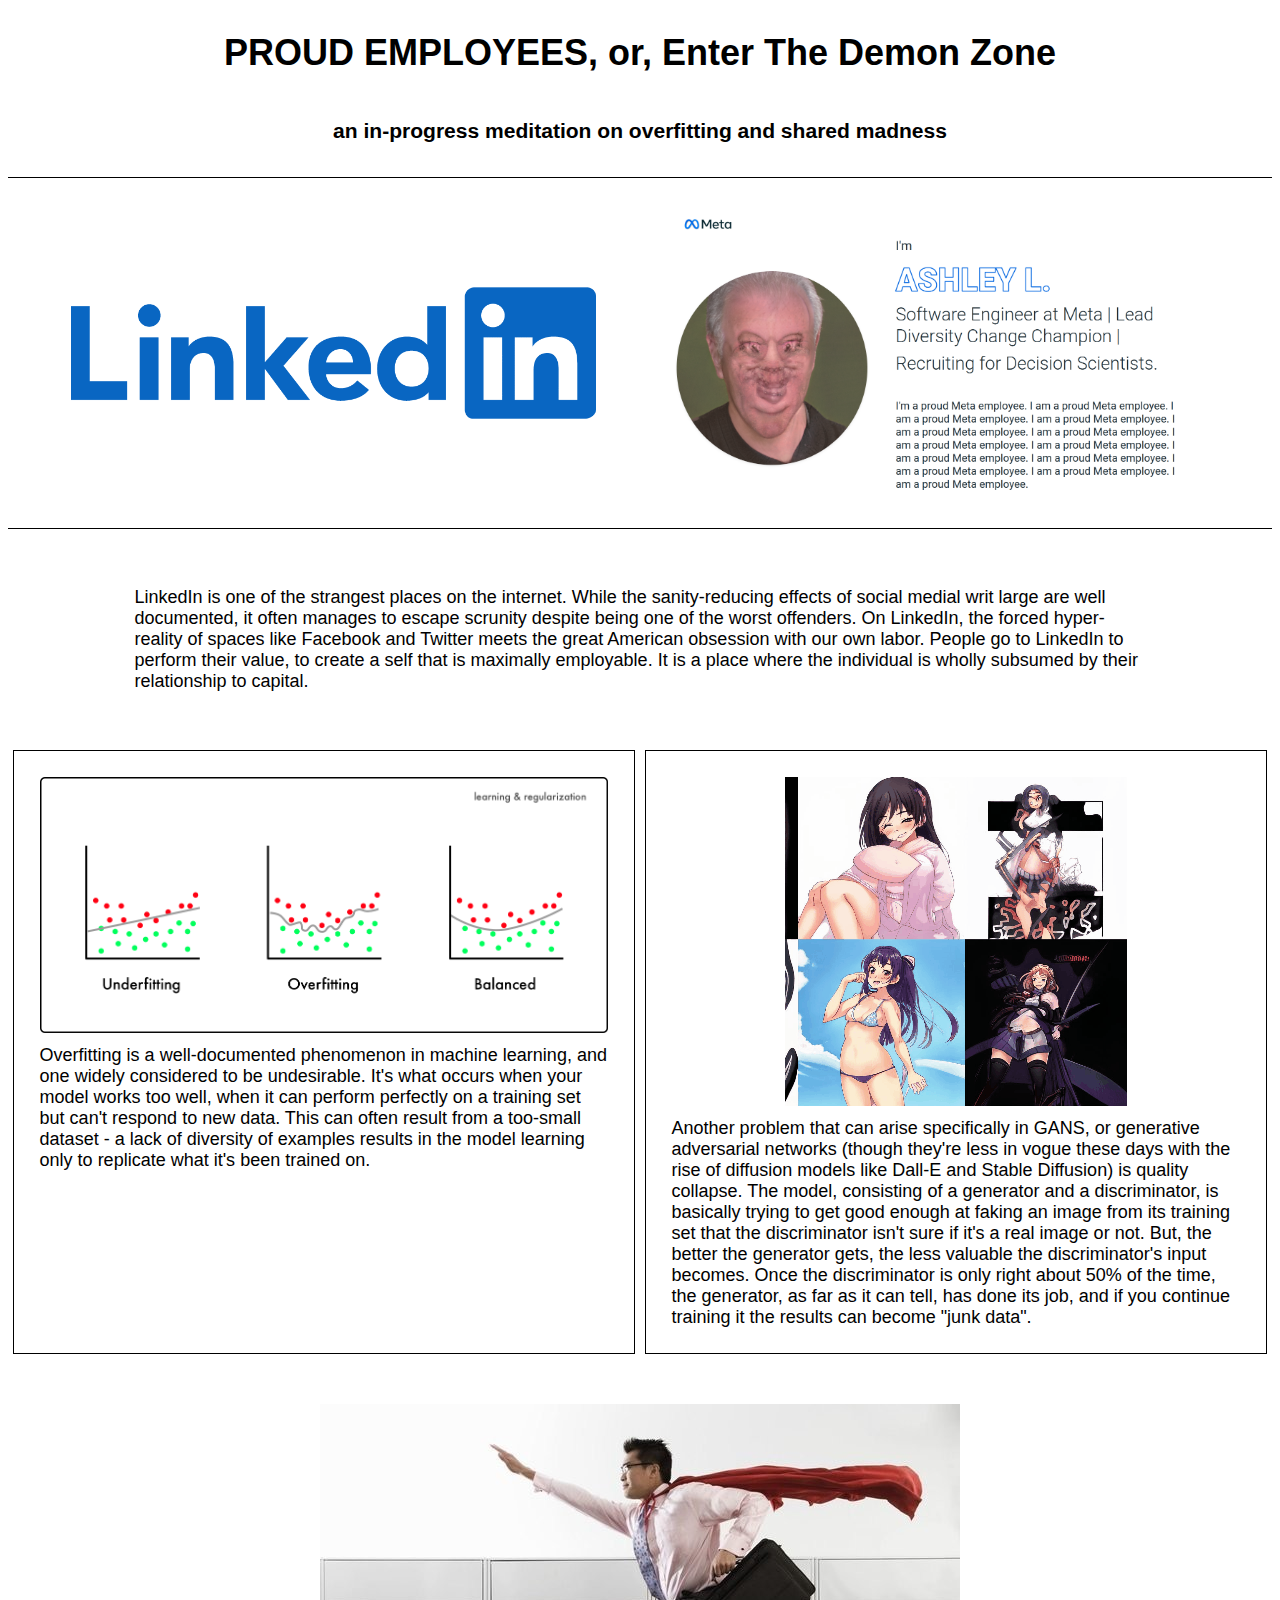
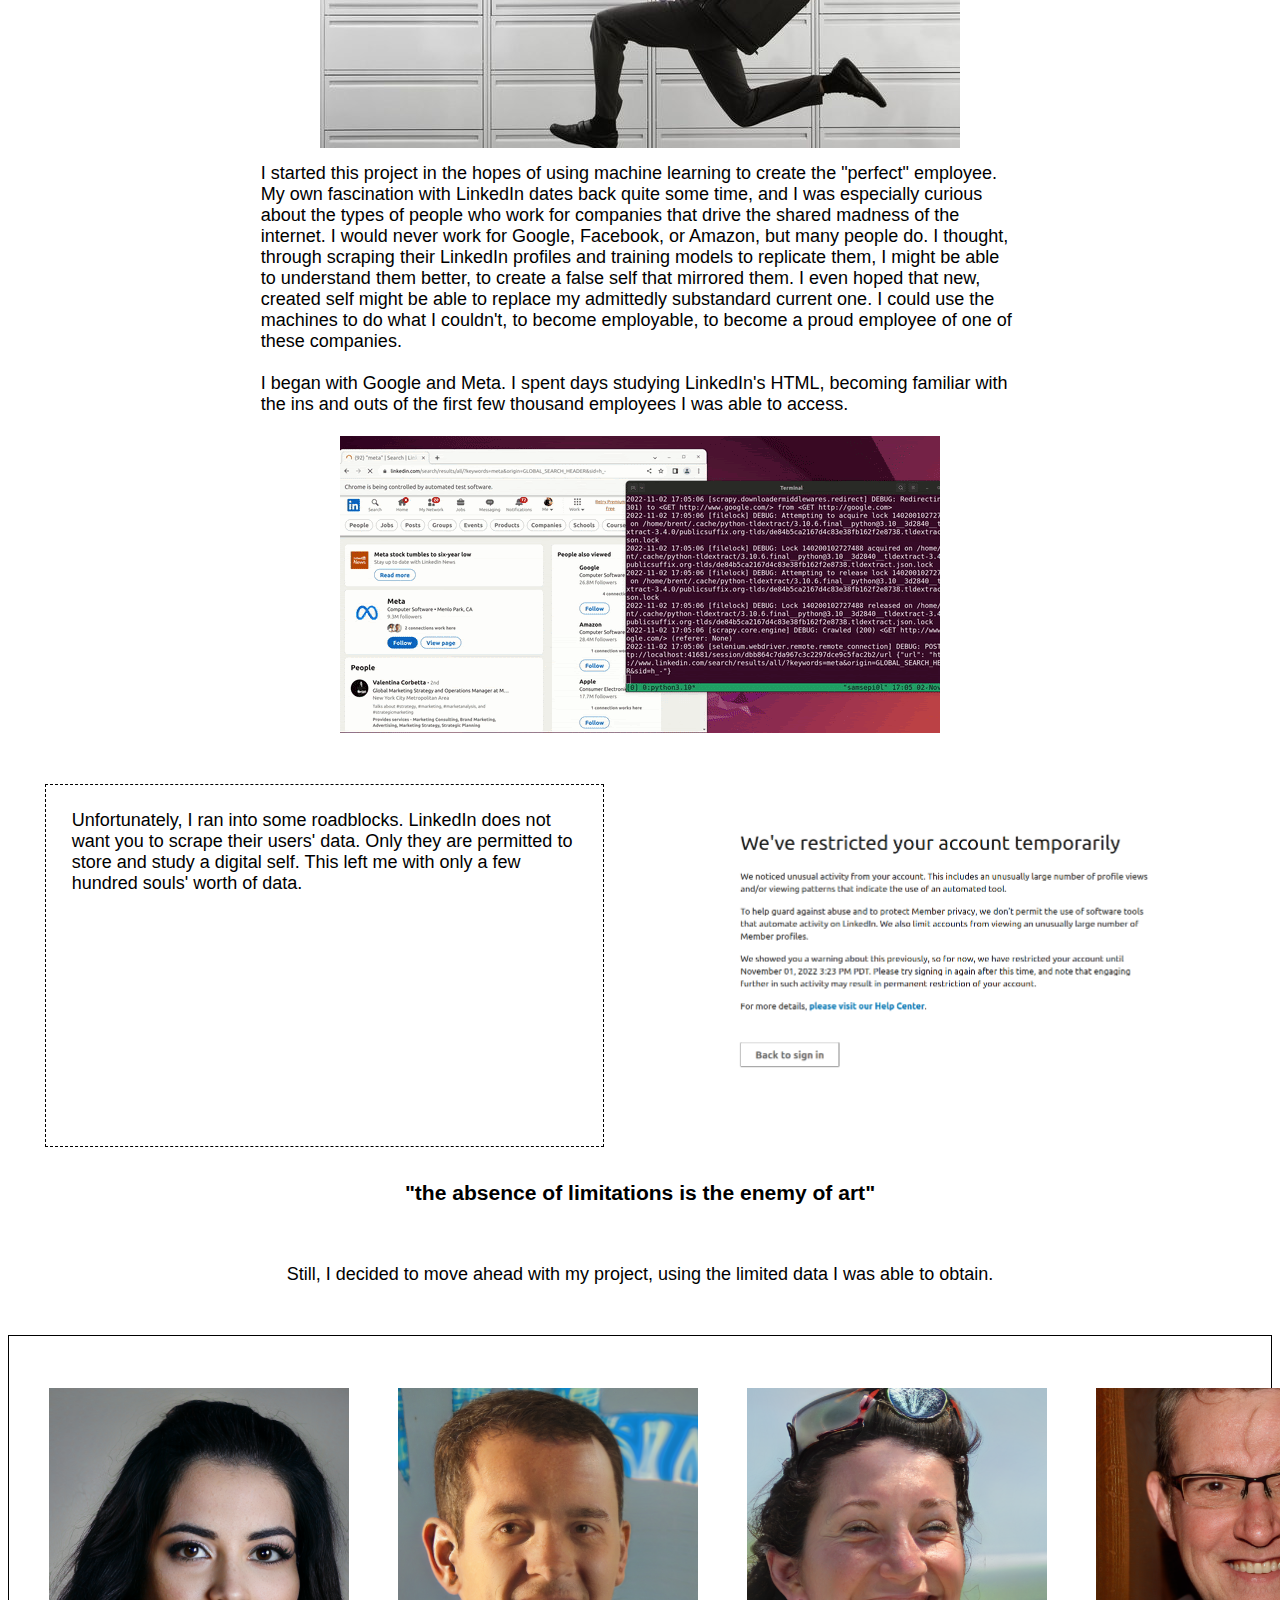
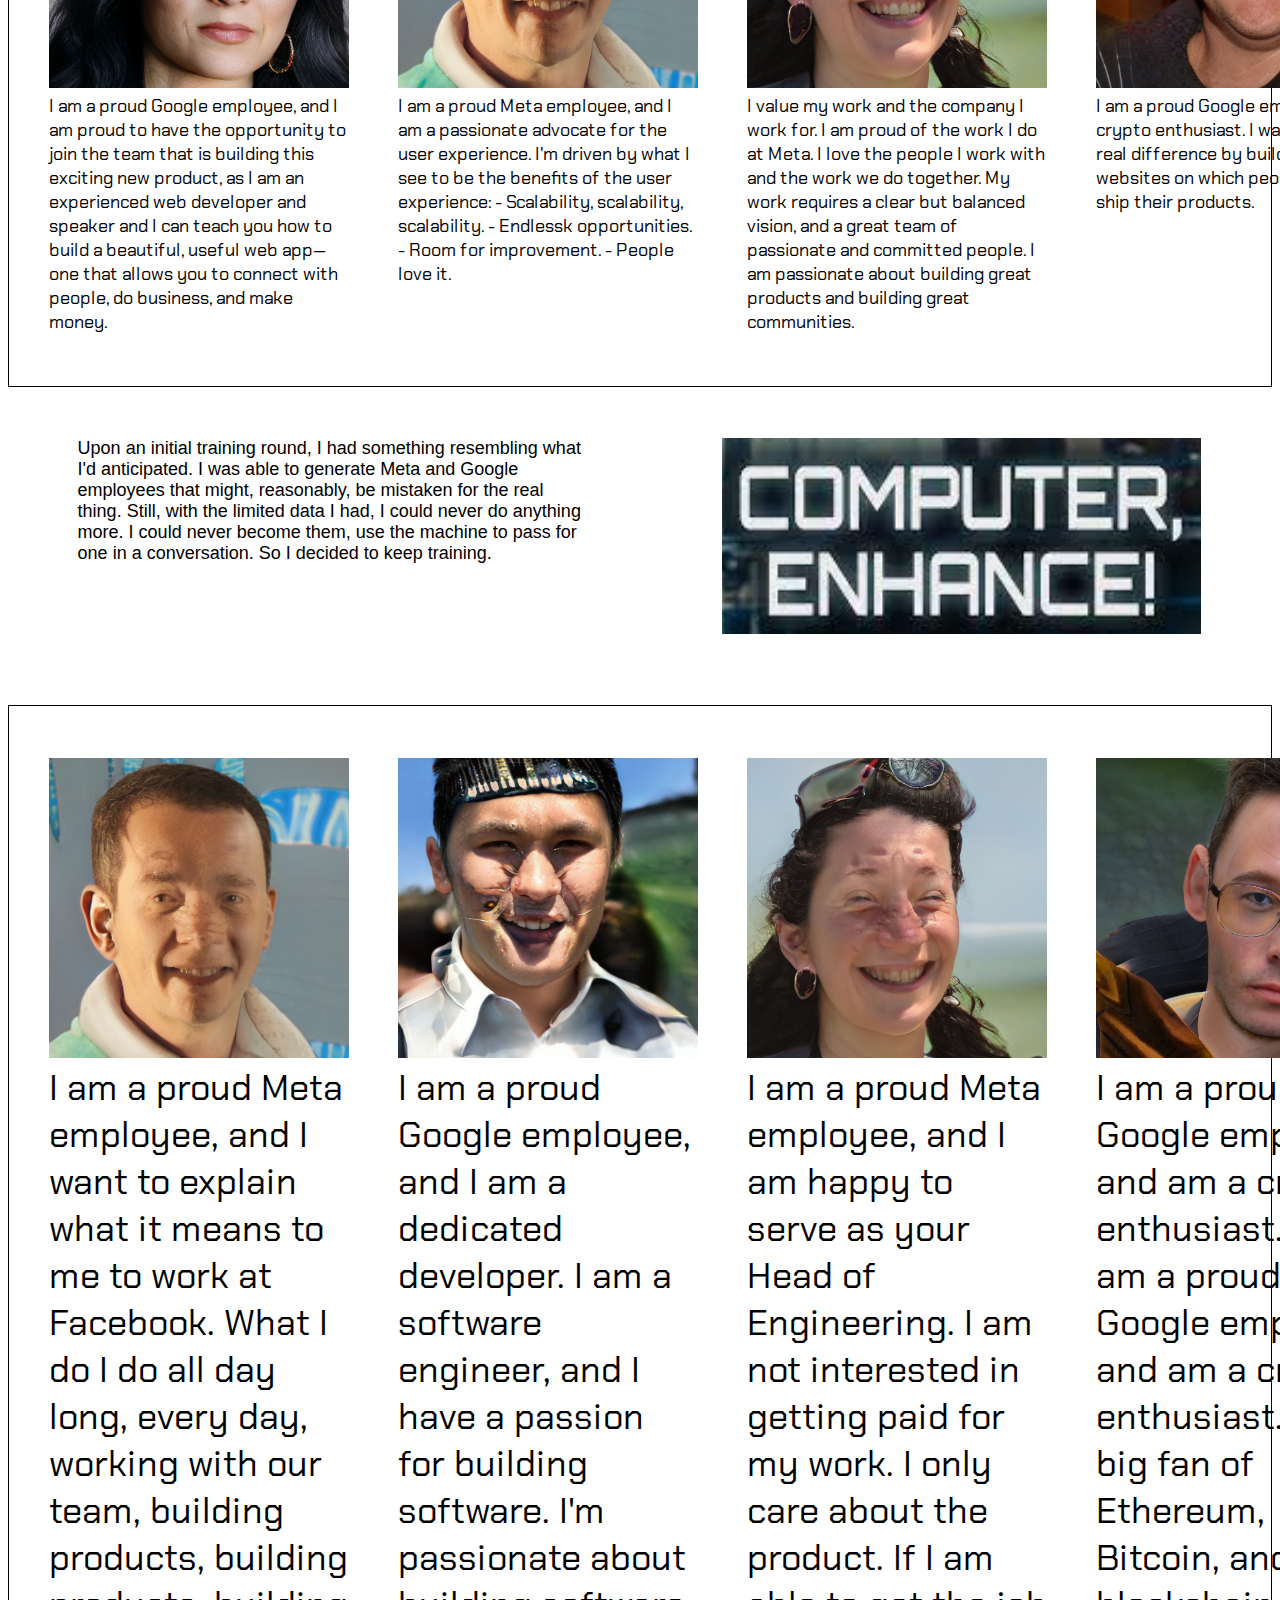
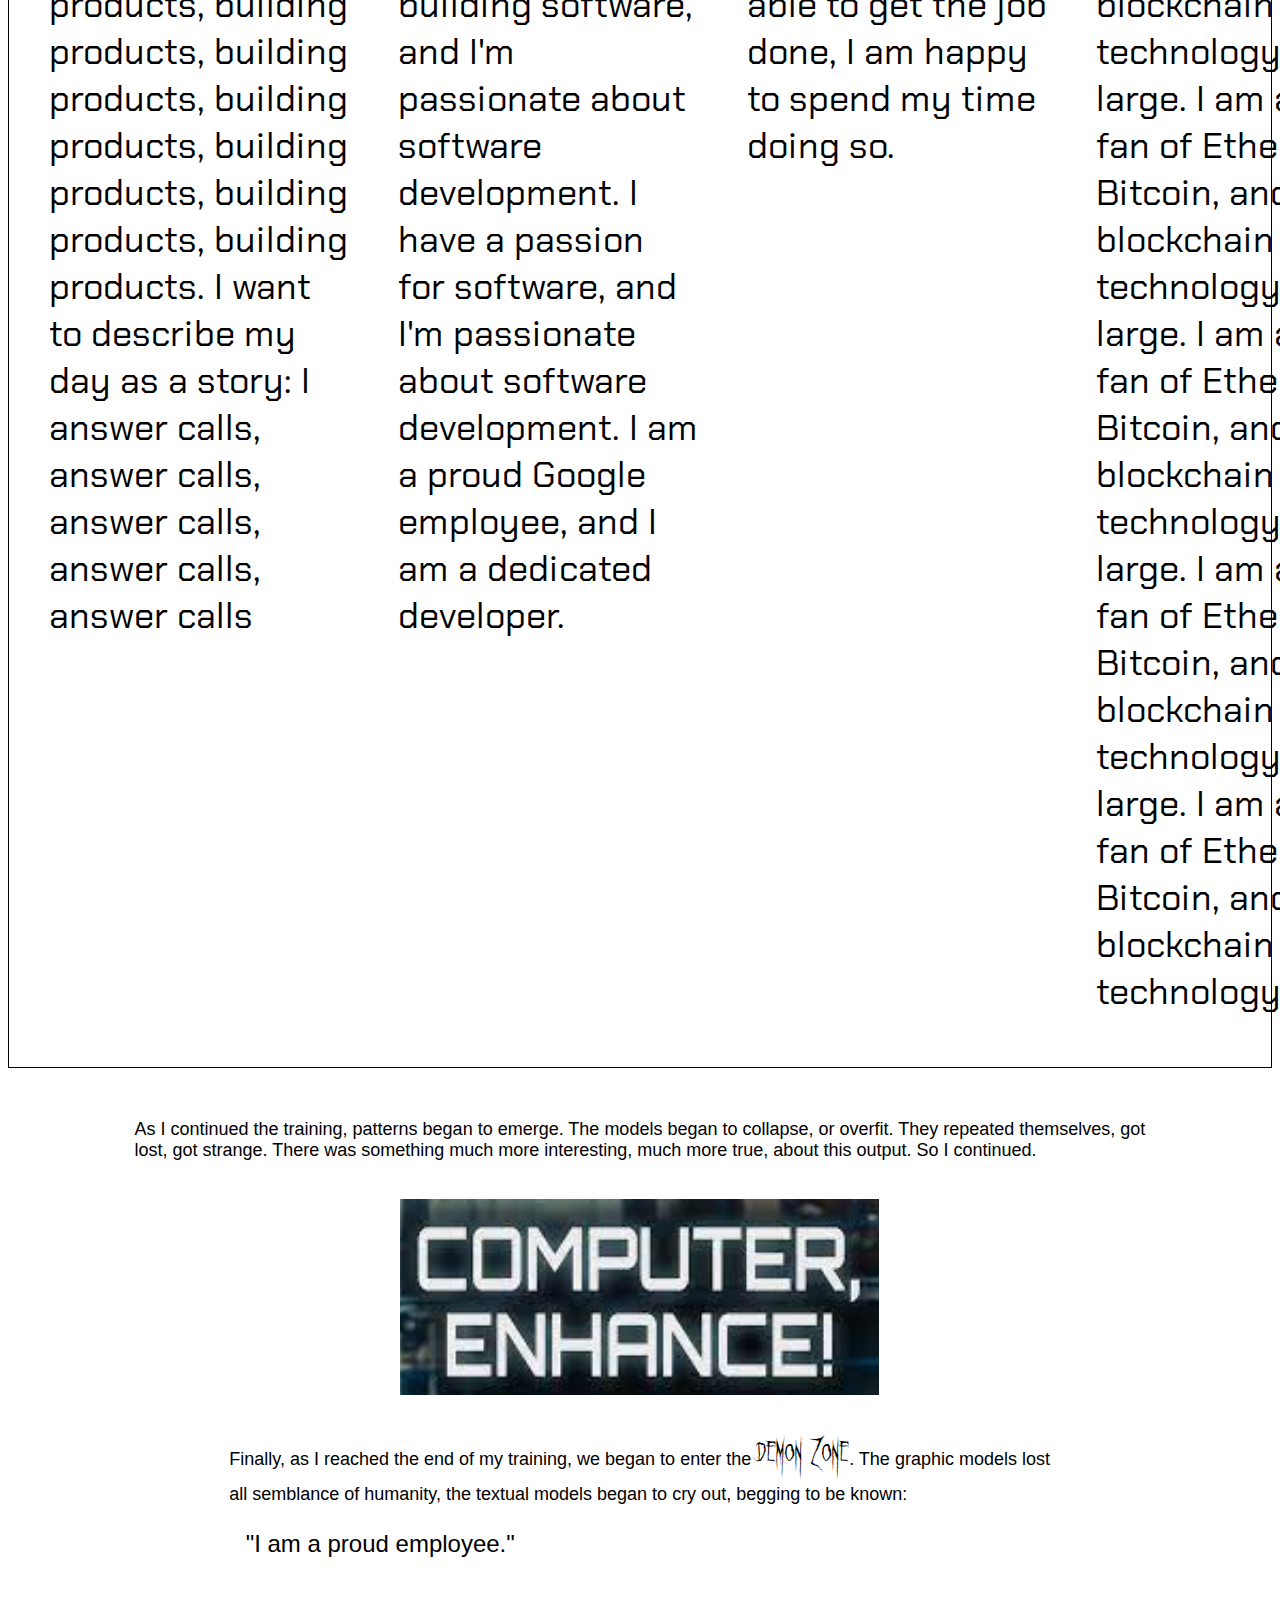
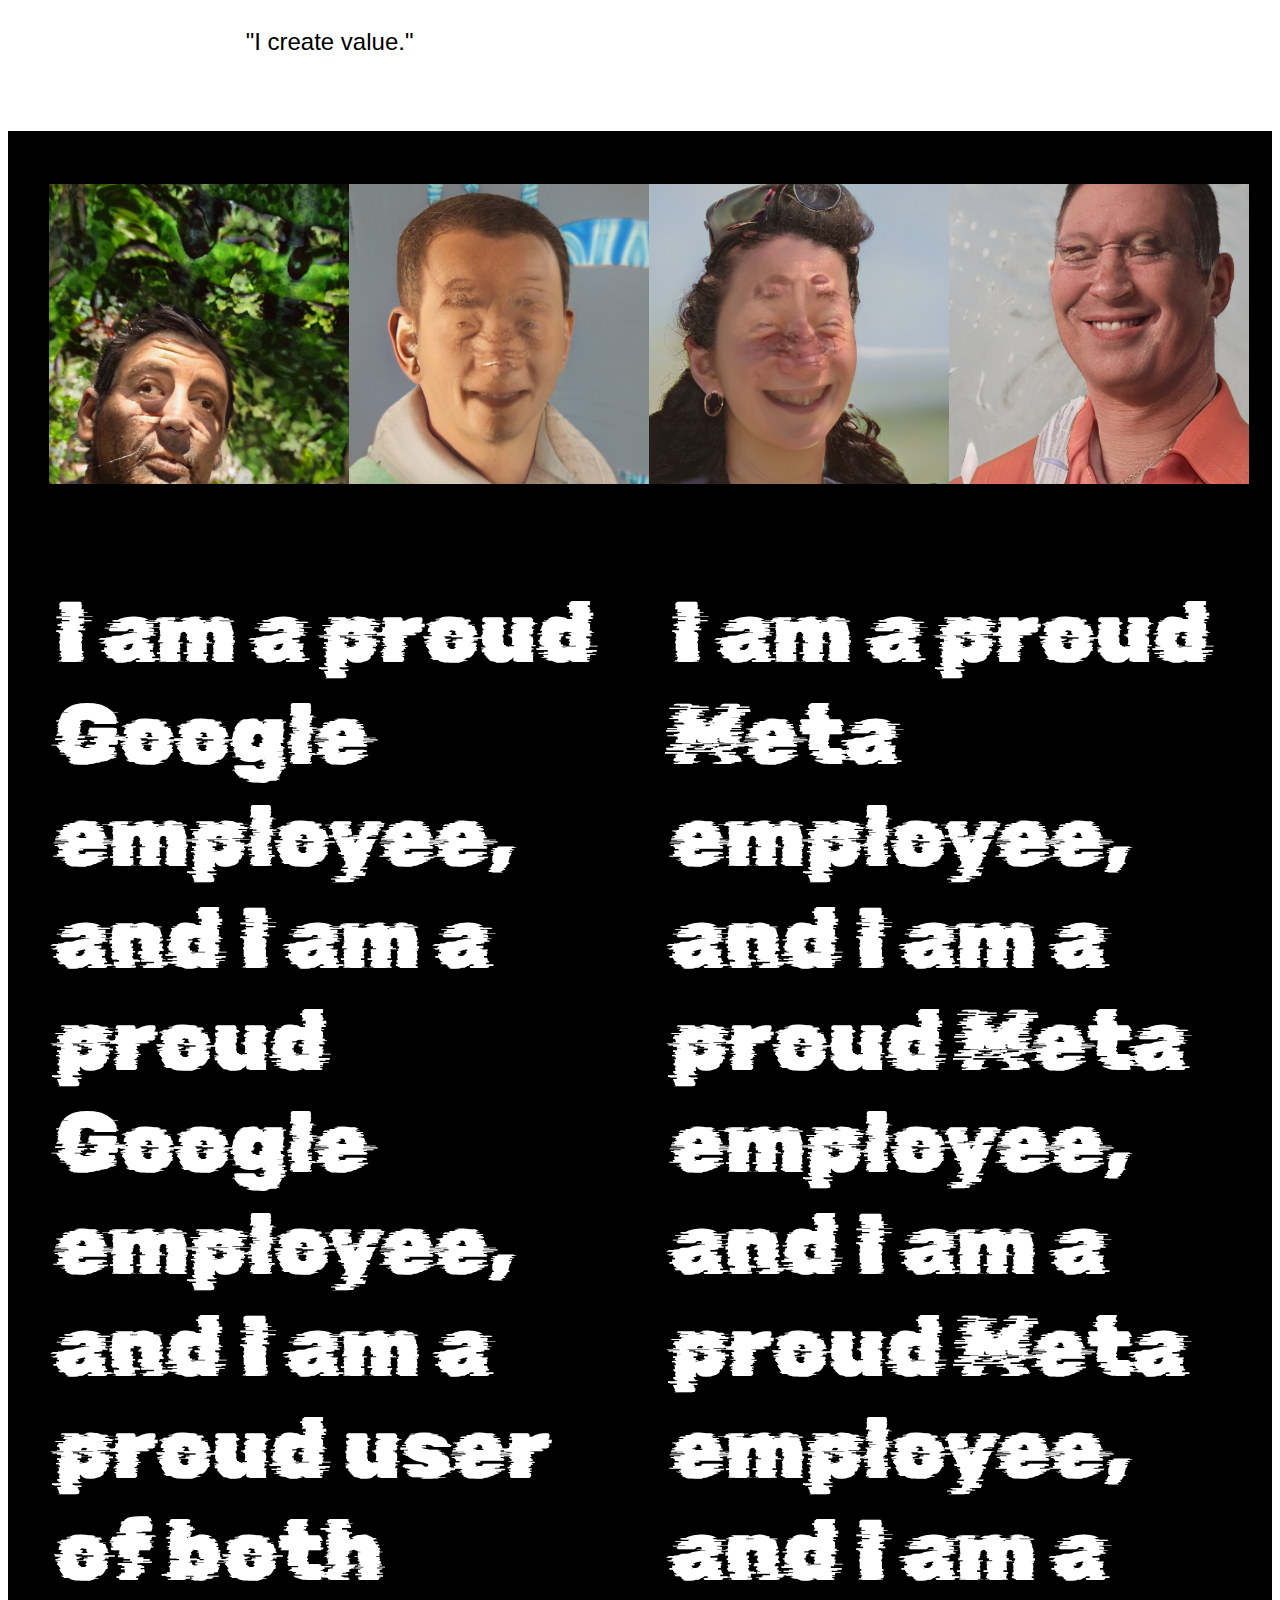
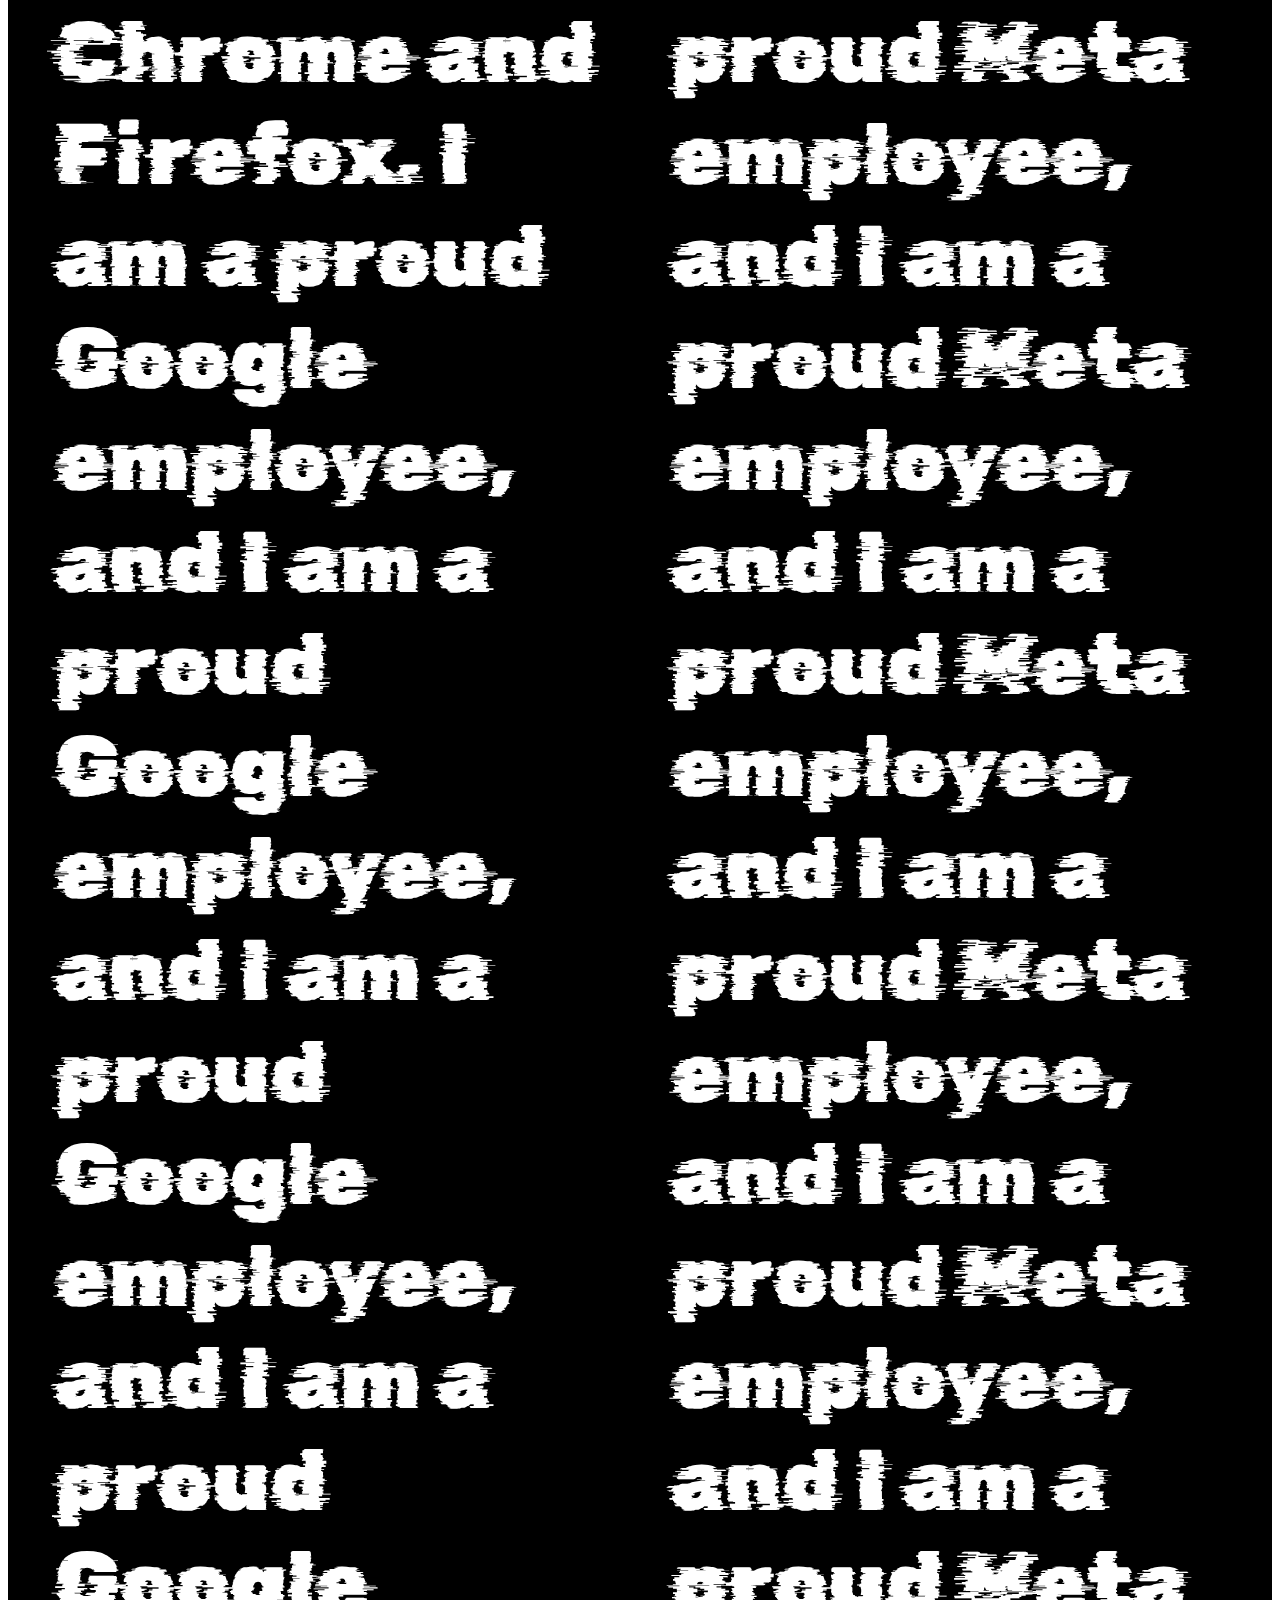
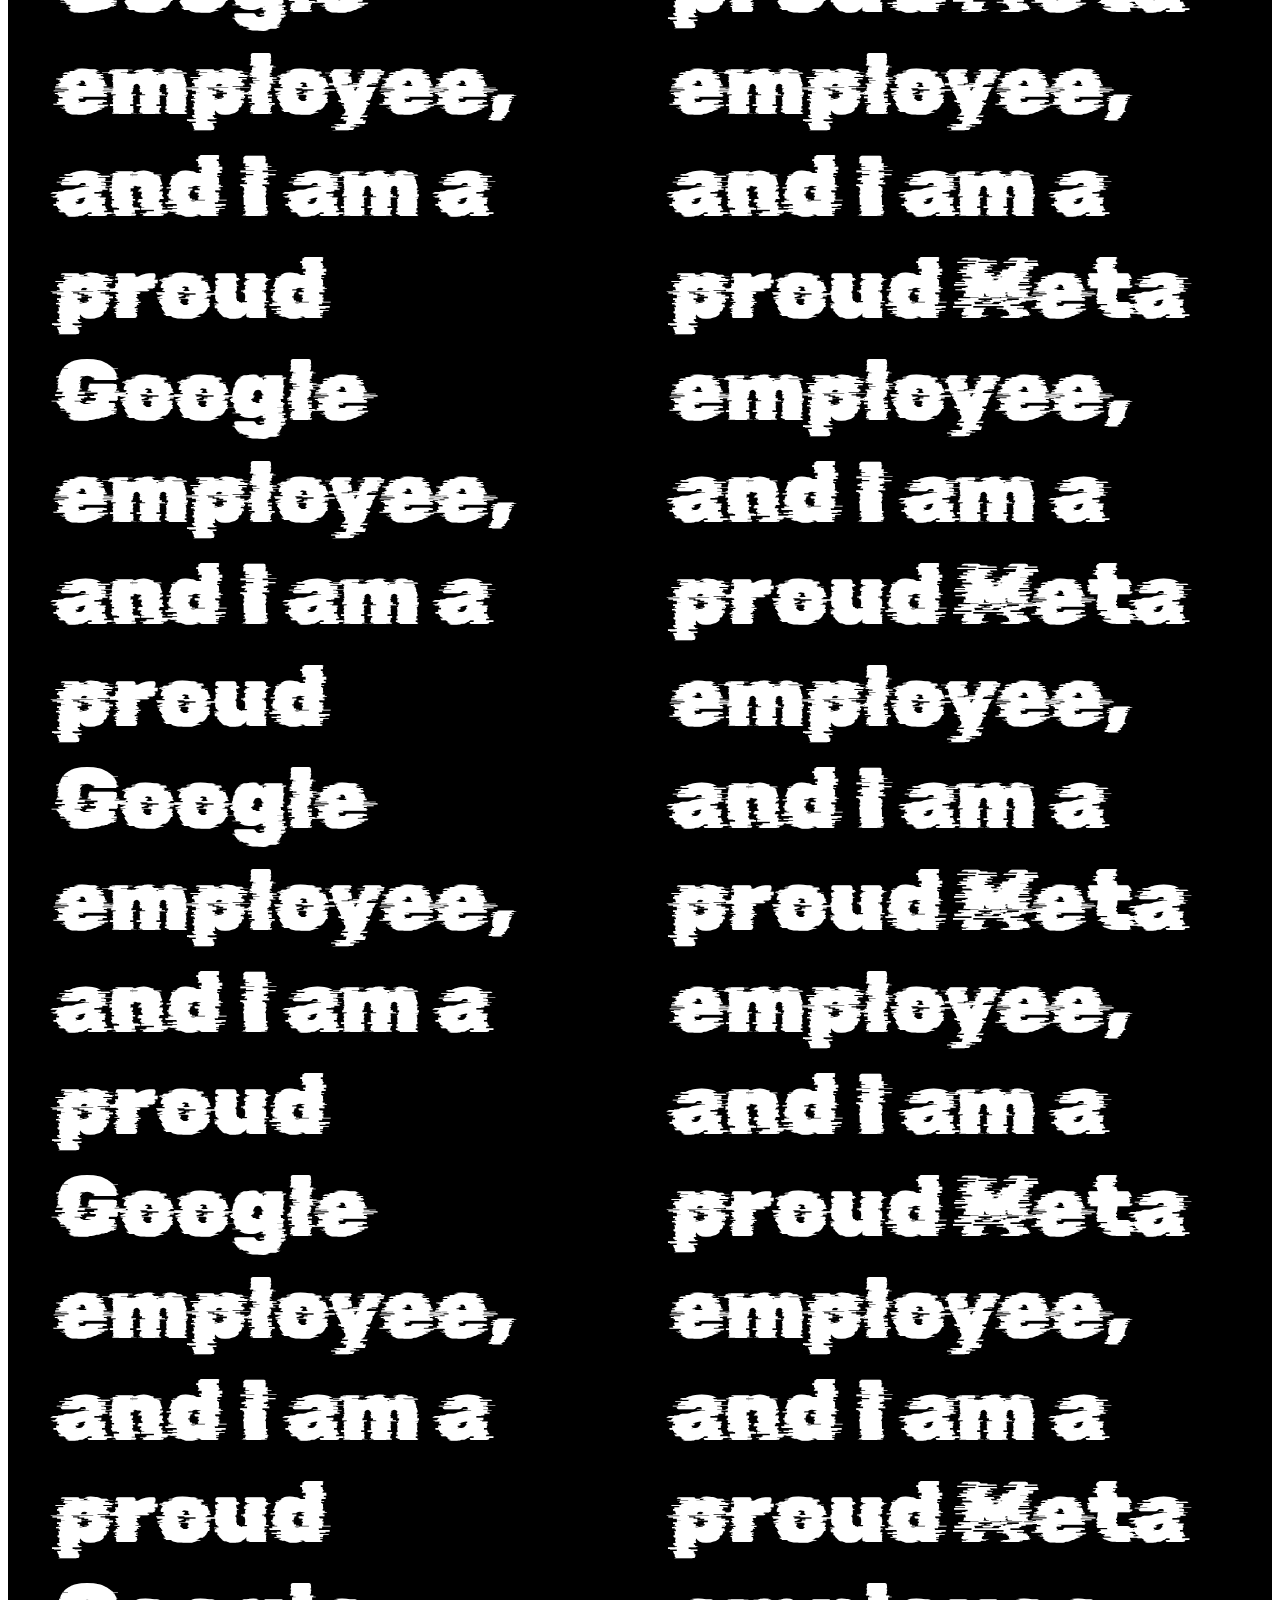
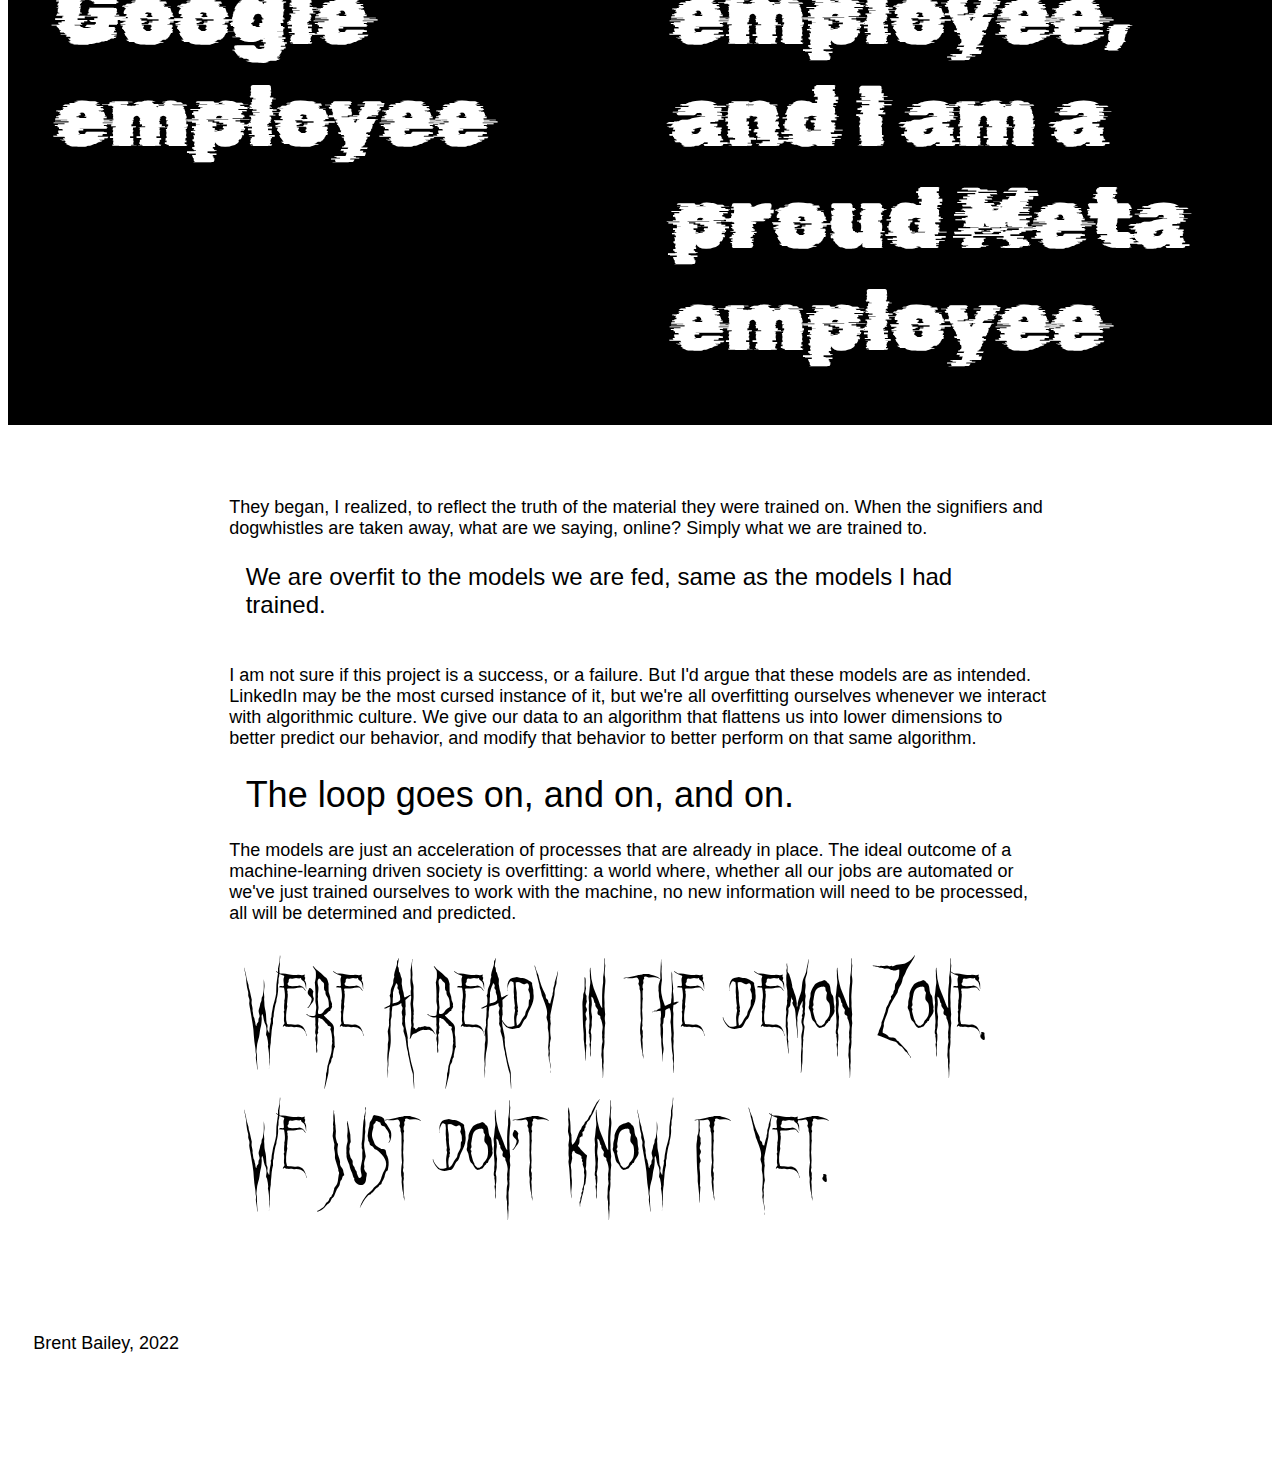
==== commit 335265d5: "zine version" ====
--- a/index.html
+++ b/index.html
@@ -1,575 +1,306 @@
-<!DOCTYPE html>
-<html lang="en">
-
-<head>
-    <meta charset="utf-8">
-    <title>FreeFolio - Freelancer Portfolio Template</title>
-    <meta content="width=device-width, initial-scale=1.0" name="viewport">
-    <meta content="Free HTML Templates" name="keywords">
-    <meta content="Free HTML Templates" name="description">
-
-    <!-- Favicon -->
-    <link href="img/favicon.ico" rel="icon">
-
-    <!-- Google Web Fonts -->
-    <link rel="preconnect" href="https://fonts.gstatic.com">
-    <link href="https://fonts.googleapis.com/css2?family=Roboto:wght@300;400;500;700;900&display=swap" rel="stylesheet"> 
-
-    <!-- Font Awesome -->
-    <link href="https://cdnjs.cloudflare.com/ajax/libs/font-awesome/5.10.0/css/all.min.css" rel="stylesheet">
-
-    <!-- Libraries Stylesheet -->
-    <link href="lib/owlcarousel/assets/owl.carousel.min.css" rel="stylesheet">
-    <link href="lib/lightbox/css/lightbox.min.css" rel="stylesheet">
-
-    <!-- Customized Bootstrap Stylesheet -->
-    <link href="css/style.css" rel="stylesheet">
-</head>
-
-<body data-spy="scroll" data-target=".navbar" data-offset="51">
-    <!-- Navbar Start -->
-    <nav class="navbar fixed-top shadow-sm navbar-expand-lg bg-light navbar-light py-3 py-lg-0 px-lg-5">
-        <a href="index.html" class="navbar-brand ml-lg-3">
-            <h1 class="m-0 display-5"><span class="text-primary">Free</span>Folio</h1>
-        </a>
-        <button type="button" class="navbar-toggler" data-toggle="collapse" data-target="#navbarCollapse">
-            <span class="navbar-toggler-icon"></span>
-        </button>
-        <div class="collapse navbar-collapse px-lg-3" id="navbarCollapse">
-            <div class="navbar-nav m-auto py-0">
-                <a href="#home" class="nav-item nav-link active">Home</a>
-                <a href="#about" class="nav-item nav-link">About</a>
-                <a href="#qualification" class="nav-item nav-link">Quality</a>
-                <a href="#skill" class="nav-item nav-link">Skill</a>
-                <a href="#service" class="nav-item nav-link">Service</a>
-                <a href="#portfolio" class="nav-item nav-link">Portfolio</a>
-                <a href="#testimonial" class="nav-item nav-link">Review</a>
-                <a href="#blog" class="nav-item nav-link">Blog</a>
-                <a href="#contact" class="nav-item nav-link">Contact</a>
-            </div>
-            <a href="" class="btn btn-outline-primary d-none d-lg-block">Hire Me</a>
-        </div>
-    </nav>
-    <!-- Navbar End -->
-
-
-
-    <!-- Header Start -->
-    <div class="container-fluid bg-primary d-flex align-items-center mb-5 py-5" id="home" style="min-height: 100vh;">
-        <div class="container">
-            <div class="row align-items-center">
-                <div class="col-lg-5 px-5 pl-lg-0 pb-5 pb-lg-0">
-                    <img id="prof-img"class="img-fluid w-100 rounded-circle shadow-sm"  alt="">
-                </div>
-                <div class="col-lg-7 text-center text-lg-left">
-                    <h3 class="text-white font-weight-normal mb-3">I'm</h3>
-                    <h1 class="display-3 text-uppercase text-primary mb-2" style="-webkit-text-stroke: 2px #ffffff;" id="name"></h1>
-                    <h1 class="typed-text-output d-inline font-weight-lighter text-white"></h1>
-                    <div class="d-flex align-items-center justify-content-center justify-content-lg-start pt-5">
-                    <h3 class="typed-text " id="bio"></h3>
-                                      </div>
-                </div>
-            </div>
-        </div>
-    </div>
-    <!-- Header End -->
-
-            
-    <!-- About Start -->
-    <!-- currently hiding everything-->
-    <div class="d-none">
-    <div class="container-fluid py-5" id="about">
-        <div class="container">
-            <div class="position-relative d-flex align-items-center justify-content-center">
-                <h1 class="display-1 text-uppercase text-white" style="-webkit-text-stroke: 1px #dee2e6;">About</h1>
-                <h1 class="position-absolute text-uppercase text-primary">About Me</h1>
-            </div>
-            <div class="row align-items-center">
-                <div class="col-lg-5 pb-4 pb-lg-0">
-                    <img class="img-fluid rounded w-100" src="img/about.jpg" alt="">
-                </div>
-                <div class="col-lg-7">
-                    <h3 class="mb-4">UI/UX Designer & Web Developer</h3>
-                    <p>Tempor eos dolore amet tempor dolor tempor. Dolore ea magna sit amet dolor eirmod. Eos ipsum est tempor dolor. Clita lorem kasd sed ea lorem diam ea lorem eirmod duo sit ipsum. Amet dolor stet lorem diam dolor justo et dolor dolor dolor</p>
-                    <div class="row mb-3">
-                        <div class="col-sm-6 py-2"><h6>Name: <span class="text-secondary">Kate Winslet</span></h6></div>
-                        <div class="col-sm-6 py-2"><h6>Birthday: <span class="text-secondary">1 April 1990</span></h6></div>
-                        <div class="col-sm-6 py-2"><h6>Degree: <span class="text-secondary">Master</span></h6></div>
-                        <div class="col-sm-6 py-2"><h6>Experience: <span class="text-secondary">10 Years</span></h6></div>
-                        <div class="col-sm-6 py-2"><h6>Phone: <span class="text-secondary">+012 345 6789</span></h6></div>
-                        <div class="col-sm-6 py-2"><h6>Email: <span class="text-secondary">info@example.com</span></h6></div>
-                        <div class="col-sm-6 py-2"><h6>Address: <span class="text-secondary">123 Street, New York, USA</span></h6></div>
-                        <div class="col-sm-6 py-2"><h6>Freelance: <span class="text-secondary">Available</span></h6></div>
-                    </div>
-                    <a href="" class="btn btn-outline-primary mr-4">Hire Me</a>
-                    <a href="" class="btn btn-outline-primary">Learn More</a>
-                </div>
-            </div>
-        </div>
-    </div>
-    <!-- About End -->
-
-
-    <!-- Qualification Start -->
-    <div class="container-fluid py-5" id="qualification">
-        <div class="container">
-            <div class="position-relative d-flex align-items-center justify-content-center">
-                <h1 class="display-1 text-uppercase text-white" style="-webkit-text-stroke: 1px #dee2e6;">Quality</h1>
-                <h1 class="position-absolute text-uppercase text-primary">Education & Expericence</h1>
-            </div>
-            <div class="row align-items-center">
-                <div class="col-lg-6">
-                    <h3 class="mb-4">My Education</h3>
-                    <div class="border-left border-primary pt-2 pl-4 ml-2">
-                        <div class="position-relative mb-4">
-                            <i class="far fa-dot-circle text-primary position-absolute" style="top: 2px; left: -32px;"></i>
-                            <h5 class="font-weight-bold mb-1">Master In CSE</h5>
-                            <p class="mb-2"><strong>Cambridge University</strong> | <small>2000 - 2050</small></p>
-                            <p>Tempor eos dolore amet tempor dolor tempor. Dolore ea magna sit amet dolor eirmod. Eos ipsum est tempor dolor. Clita lorem kasd sed ea lorem diam ea lorem eirmod duo sit ipsum stet lorem diam</p>
-                        </div>
-                        <div class="position-relative mb-4">
-                            <i class="far fa-dot-circle text-primary position-absolute" style="top: 2px; left: -32px;"></i>
-                            <h5 class="font-weight-bold mb-1">Master In CSE</h5>
-                            <p class="mb-2"><strong>Cambridge University</strong> | <small>2000 - 2050</small></p>
-                            <p>Tempor eos dolore amet tempor dolor tempor. Dolore ea magna sit amet dolor eirmod. Eos ipsum est tempor dolor. Clita lorem kasd sed ea lorem diam ea lorem eirmod duo sit ipsum stet lorem diam</p>
-                        </div>
-                        <div class="position-relative mb-4">
-                            <i class="far fa-dot-circle text-primary position-absolute" style="top: 2px; left: -32px;"></i>
-                            <h5 class="font-weight-bold mb-1">Master In CSE</h5>
-                            <p class="mb-2"><strong>Cambridge University</strong> | <small>2000 - 2050</small></p>
-                            <p>Tempor eos dolore amet tempor dolor tempor. Dolore ea magna sit amet dolor eirmod. Eos ipsum est tempor dolor. Clita lorem kasd sed ea lorem diam ea lorem eirmod duo sit ipsum stet lorem diam</p>
-                        </div>
-                    </div>
-                </div>
-                <div class="col-lg-6">
-                    <h3 class="mb-4">My Expericence</h3>
-                    <div class="border-left border-primary pt-2 pl-4 ml-2">
-                        <div class="position-relative mb-4">
-                            <i class="far fa-dot-circle text-primary position-absolute" style="top: 2px; left: -32px;"></i>
-                            <h5 class="font-weight-bold mb-1">Web Designer</h5>
-                            <p class="mb-2"><strong>Soft Company</strong> | <small>2000 - 2050</small></p>
-                            <p>Tempor eos dolore amet tempor dolor tempor. Dolore ea magna sit amet dolor eirmod. Eos ipsum est tempor dolor. Clita lorem kasd sed ea lorem diam ea lorem eirmod duo sit ipsum stet lorem diam</p>
-                        </div>
-                        <div class="position-relative mb-4">
-                            <i class="far fa-dot-circle text-primary position-absolute" style="top: 2px; left: -32px;"></i>
-                            <h5 class="font-weight-bold mb-1">Web Designer</h5>
-                            <p class="mb-2"><strong>Soft Company</strong> | <small>2000 - 2050</small></p>
-                            <p>Tempor eos dolore amet tempor dolor tempor. Dolore ea magna sit amet dolor eirmod. Eos ipsum est tempor dolor. Clita lorem kasd sed ea lorem diam ea lorem eirmod duo sit ipsum stet lorem diam</p>
-                        </div>
-                        <div class="position-relative mb-4">
-                            <i class="far fa-dot-circle text-primary position-absolute" style="top: 2px; left: -32px;"></i>
-                            <h5 class="font-weight-bold mb-1">Web Designer</h5>
-                            <p class="mb-2"><strong>Soft Company</strong> | <small>2000 - 2050</small></p>
-                            <p>Tempor eos dolore amet tempor dolor tempor. Dolore ea magna sit amet dolor eirmod. Eos ipsum est tempor dolor. Clita lorem kasd sed ea lorem diam ea lorem eirmod duo sit ipsum stet lorem diam</p>
-                        </div>
-                    </div>
-                </div>
-            </div>
-        </div>
-    </div>
-    <!-- Qualification End -->
-
-
-    <!-- Skill Start -->
-    <div class="container-fluid py-5" id="skill">
-        <div class="container">
-            <div class="position-relative d-flex align-items-center justify-content-center">
-                <h1 class="display-1 text-uppercase text-white" style="-webkit-text-stroke: 1px #dee2e6;">Skills</h1>
-                <h1 class="position-absolute text-uppercase text-primary">My Skills</h1>
-            </div>
-            <div class="row align-items-center">
-                <div class="col-md-6">
-                    <div class="skill mb-4">
-                        <div class="d-flex justify-content-between">
-                            <h6 class="font-weight-bold">HTML</h6>
-                            <h6 class="font-weight-bold">95%</h6>
-                        </div>
-                        <div class="progress">
-                            <div class="progress-bar bg-primary" role="progressbar" aria-valuenow="95" aria-valuemin="0" aria-valuemax="100"></div>
-                        </div>
-                    </div>
-                    <div class="skill mb-4">
-                        <div class="d-flex justify-content-between">
-                            <h6 class="font-weight-bold">CSS</h6>
-                            <h6 class="font-weight-bold">85%</h6>
-                        </div>
-                        <div class="progress">
-                            <div class="progress-bar bg-warning" role="progressbar" aria-valuenow="85" aria-valuemin="0" aria-valuemax="100"></div>
-                        </div>
-                    </div>
-                    <div class="skill mb-4">
-                        <div class="d-flex justify-content-between">
-                            <h6 class="font-weight-bold">PHP</h6>
-                            <h6 class="font-weight-bold">90%</h6>
-                        </div>
-                        <div class="progress">
-                            <div class="progress-bar bg-danger" role="progressbar" aria-valuenow="90" aria-valuemin="0" aria-valuemax="100"></div>
-                        </div>
-                    </div>
-                </div>
-                <div class="col-md-6">
-                    <div class="skill mb-4">
-                        <div class="d-flex justify-content-between">
-                            <h6 class="font-weight-bold">Javascript</h6>
-                            <h6 class="font-weight-bold">90%</h6>
-                        </div>
-                        <div class="progress">
-                            <div class="progress-bar bg-danger" role="progressbar" aria-valuenow="90" aria-valuemin="0" aria-valuemax="100"></div>
-                        </div>
-                    </div>
-                    <div class="skill mb-4">
-                        <div class="d-flex justify-content-between">
-                            <h6 class="font-weight-bold">Angular JS</h6>
-                            <h6 class="font-weight-bold">95%</h6>
-                        </div>
-                        <div class="progress">
-                            <div class="progress-bar bg-dark" role="progressbar" aria-valuenow="95" aria-valuemin="0" aria-valuemax="100"></div>
-                        </div>
-                    </div>
-                    <div class="skill mb-4">
-                        <div class="d-flex justify-content-between">
-                            <h6 class="font-weight-bold">Wordpress</h6>
-                            <h6 class="font-weight-bold">85%</h6>
-                        </div>
-                        <div class="progress">
-                            <div class="progress-bar bg-info" role="progressbar" aria-valuenow="85" aria-valuemin="0" aria-valuemax="100"></div>
-                        </div>
-                    </div>
-                </div>
-            </div>
-        </div>
-    </div>
-    <!-- Skill End -->
-
-
-    <!-- Services Start -->
-    <div class="container-fluid pt-5" id="service">
-        <div class="container">
-            <div class="position-relative d-flex align-items-center justify-content-center">
-                <h1 class="display-1 text-uppercase text-white" style="-webkit-text-stroke: 1px #dee2e6;">Service</h1>
-                <h1 class="position-absolute text-uppercase text-primary">My Services</h1>
-            </div>
-            <div class="row pb-3">
-                <div class="col-lg-4 col-md-6 text-center mb-5">
-                    <div class="d-flex align-items-center justify-content-center mb-4">
-                        <i class="fa fa-2x fa-laptop service-icon bg-primary text-white mr-3"></i>
-                        <h4 class="font-weight-bold m-0">Web Design</h4>
-                    </div>
-                    <p>Justo sit justo eos amet tempor amet clita amet ipsum eos elitr. Amet lorem lorem lorem est amet labore eirmod erat clita</p>
-                    <a class="border-bottom border-primary text-decoration-none" href="">Read More</a>
-                </div>
-                <div class="col-lg-4 col-md-6 text-center mb-5">
-                    <div class="d-flex align-items-center justify-content-center mb-4">
-                        <i class="fa fa-2x fa-laptop-code service-icon bg-primary text-white mr-3"></i>
-                        <h4 class="font-weight-bold m-0">Web Development</h4>
-                    </div>
-                    <p>Justo sit justo eos amet tempor amet clita amet ipsum eos elitr. Amet lorem lorem lorem est amet labore eirmod erat clita</p>
-                    <a class="border-bottom border-primary text-decoration-none" href="">Read More</a>
-                </div>
-                <div class="col-lg-4 col-md-6 text-center mb-5">
-                    <div class="d-flex align-items-center justify-content-center mb-4">
-                        <i class="fab fa-2x fa-android service-icon bg-primary text-white mr-3"></i>
-                        <h4 class="font-weight-bold m-0">Apps Design</h4>
-                    </div>
-                    <p>Justo sit justo eos amet tempor amet clita amet ipsum eos elitr. Amet lorem lorem lorem est amet labore eirmod erat clita</p>
-                    <a class="border-bottom border-primary text-decoration-none" href="">Read More</a>
-                </div>
-                <div class="col-lg-4 col-md-6 text-center mb-5">
-                    <div class="d-flex align-items-center justify-content-center mb-4">
-                        <i class="fab fa-2x fa-apple service-icon bg-primary text-white mr-3"></i>
-                        <h4 class="font-weight-bold m-0">Apps Development</h4>
-                    </div>
-                    <p>Justo sit justo eos amet tempor amet clita amet ipsum eos elitr. Amet lorem lorem lorem est amet labore eirmod erat clita</p>
-                    <a class="border-bottom border-primary text-decoration-none" href="">Read More</a>
-                </div>
-                <div class="col-lg-4 col-md-6 text-center mb-5">
-                    <div class="d-flex align-items-center justify-content-center mb-4">
-                        <i class="fa fa-2x fa-search service-icon bg-primary text-white mr-3"></i>
-                        <h4 class="font-weight-bold m-0">SEO</h4>
-                    </div>
-                    <p>Justo sit justo eos amet tempor amet clita amet ipsum eos elitr. Amet lorem lorem lorem est amet labore eirmod erat clita</p>
-                    <a class="border-bottom border-primary text-decoration-none" href="">Read More</a>
-                </div>
-                <div class="col-lg-4 col-md-6 text-center mb-5">
-                    <div class="d-flex align-items-center justify-content-center mb-4">
-                        <i class="fa fa-2x fa-edit service-icon bg-primary text-white mr-3"></i>
-                        <h4 class="font-weight-bold m-0">Content Creating</h4>
-                    </div>
-                    <p>Justo sit justo eos amet tempor amet clita amet ipsum eos elitr. Amet lorem lorem lorem est amet labore eirmod erat clita</p>
-                    <a class="border-bottom border-primary text-decoration-none" href="">Read More</a>
-                </div>
-            </div>
-        </div>
-    </div>
-    <!-- Services End -->
-
-
-    <!-- Portfolio Start -->
-    <div class="container-fluid pt-5 pb-3" id="portfolio">
-        <div class="container">
-            <div class="position-relative d-flex align-items-center justify-content-center">
-                <h1 class="display-1 text-uppercase text-white" style="-webkit-text-stroke: 1px #dee2e6;">Gallery</h1>
-                <h1 class="position-absolute text-uppercase text-primary">My Portfolio</h1>
-            </div>
-            <div class="row">
-                <div class="col-12 text-center mb-2">
-                    <ul class="list-inline mb-4" id="portfolio-flters">
-                        <li class="btn btn-sm btn-outline-primary m-1 active"  data-filter="*">All</li>
-                        <li class="btn btn-sm btn-outline-primary m-1" data-filter=".first">Design</li>
-                        <li class="btn btn-sm btn-outline-primary m-1" data-filter=".second">Development</li>
-                        <li class="btn btn-sm btn-outline-primary m-1" data-filter=".third">Marketing</li>
-                    </ul>
-                </div>
-            </div>
-            <div class="row portfolio-container">
-                <div class="col-lg-4 col-md-6 mb-4 portfolio-item first">
-                    <div class="position-relative overflow-hidden mb-2">
-                        <img class="img-fluid rounded w-100" src="img/portfolio-1.jpg" alt="">
-                        <div class="portfolio-btn bg-primary d-flex align-items-center justify-content-center">
-                            <a href="img/portfolio-1.jpg" data-lightbox="portfolio">
-                                <i class="fa fa-plus text-white" style="font-size: 60px;"></i>
-                            </a>
-                        </div>
-                    </div>
-                </div>
-                <div class="col-lg-4 col-md-6 mb-4 portfolio-item second">
-                    <div class="position-relative overflow-hidden mb-2">
-                        <img class="img-fluid rounded w-100" src="img/portfolio-2.jpg" alt="">
-                        <div class="portfolio-btn bg-primary d-flex align-items-center justify-content-center">
-                            <a href="img/portfolio-2.jpg" data-lightbox="portfolio">
-                                <i class="fa fa-plus text-white" style="font-size: 60px;"></i>
-                            </a>
-                        </div>
-                    </div>
-                </div>
-                <div class="col-lg-4 col-md-6 mb-4 portfolio-item third">
-                    <div class="position-relative overflow-hidden mb-2">
-                        <img class="img-fluid rounded w-100" src="img/portfolio-3.jpg" alt="">
-                        <div class="portfolio-btn bg-primary d-flex align-items-center justify-content-center">
-                            <a href="img/portfolio-3.jpg" data-lightbox="portfolio">
-                                <i class="fa fa-plus text-white" style="font-size: 60px;"></i>
-                            </a>
-                        </div>
-                    </div>
-                </div>
-                <div class="col-lg-4 col-md-6 mb-4 portfolio-item first">
-                    <div class="position-relative overflow-hidden mb-2">
-                        <img class="img-fluid rounded w-100" src="img/portfolio-4.jpg" alt="">
-                        <div class="portfolio-btn bg-primary d-flex align-items-center justify-content-center">
-                            <a href="img/portfolio-4.jpg" data-lightbox="portfolio">
-                                <i class="fa fa-plus text-white" style="font-size: 60px;"></i>
-                            </a>
-                        </div>
-                    </div>
-                </div>
-                <div class="col-lg-4 col-md-6 mb-4 portfolio-item second">
-                    <div class="position-relative overflow-hidden mb-2">
-                        <img class="img-fluid rounded w-100" src="img/portfolio-5.jpg" alt="">
-                        <div class="portfolio-btn bg-primary d-flex align-items-center justify-content-center">
-                            <a href="img/portfolio-5.jpg" data-lightbox="portfolio">
-                                <i class="fa fa-plus text-white" style="font-size: 60px;"></i>
-                            </a>
-                        </div>
-                    </div>
-                </div>
-                <div class="col-lg-4 col-md-6 mb-4 portfolio-item third">
-                    <div class="position-relative overflow-hidden mb-2">
-                        <img class="img-fluid rounded w-100" src="img/portfolio-6.jpg" alt="">
-                        <div class="portfolio-btn bg-primary d-flex align-items-center justify-content-center">
-                            <a href="img/portfolio-6.jpg" data-lightbox="portfolio">
-                                <i class="fa fa-plus text-white" style="font-size: 60px;"></i>
-                            </a>
-                        </div>
-                    </div>
-                </div>
-            </div>
-        </div>
-    </div>
-    <!-- Portfolio End -->
-
-
-    <!-- Testimonial Start -->
-    <div class="container-fluid py-5" id="testimonial">
-        <div class="container">
-            <div class="position-relative d-flex align-items-center justify-content-center">
-                <h1 class="display-1 text-uppercase text-white" style="-webkit-text-stroke: 1px #dee2e6;">Review</h1>
-                <h1 class="position-absolute text-uppercase text-primary">Clients Say</h1>
-            </div>
-            <div class="row justify-content-center">
-                <div class="col-lg-8">
-                    <div class="owl-carousel testimonial-carousel">
-                        <div class="text-center">
-                            <i class="fa fa-3x fa-quote-left text-primary mb-4"></i>
-                            <h4 class="font-weight-light mb-4">Dolor eirmod diam stet kasd sed. Aliqu rebum est eos. Rebum elitr dolore et eos labore, stet justo sed est sed. Diam sed sed dolor stet accusam amet eirmod eos, labore diam clita</h4>
-                            <img class="img-fluid rounded-circle mx-auto mb-3" src="img/testimonial-1.jpg" style="width: 80px; height: 80px;">
-                            <h5 class="font-weight-bold m-0">Client Name</h5>
-                            <span>Profession</span>
-                        </div>
-                        <div class="text-center">
-                            <i class="fa fa-3x fa-quote-left text-primary mb-4"></i>
-                            <h4 class="font-weight-light mb-4">Dolor eirmod diam stet kasd sed. Aliqu rebum est eos. Rebum elitr dolore et eos labore, stet justo sed est sed. Diam sed sed dolor stet accusam amet eirmod eos, labore diam clita</h4>
-                            <img class="img-fluid rounded-circle mx-auto mb-3" src="img/testimonial-2.jpg" style="width: 80px; height: 80px;">
-                            <h5 class="font-weight-bold m-0">Client Name</h5>
-                            <span>Profession</span>
-                        </div>
-                        <div class="text-center">
-                            <i class="fa fa-3x fa-quote-left text-primary mb-4"></i>
-                            <h4 class="font-weight-light mb-4">Dolor eirmod diam stet kasd sed. Aliqu rebum est eos. Rebum elitr dolore et eos labore, stet justo sed est sed. Diam sed sed dolor stet accusam amet eirmod eos, labore diam clita</h4>
-                            <img class="img-fluid rounded-circle mx-auto mb-3" src="img/testimonial-3.jpg" style="width: 80px; height: 80px;">
-                            <h5 class="font-weight-bold m-0">Client Name</h5>
-                            <span>Profession</span>
-                        </div>
-                    </div>
-                </div>
-            </div>
-        </div>
-    </div>
-    <!-- Testimonial End -->
-
-
-    <!-- Blog Start -->
-    <div class="container-fluid pt-5" id="blog">
-        <div class="container">
-            <div class="position-relative d-flex align-items-center justify-content-center">
-                <h1 class="display-1 text-uppercase text-white" style="-webkit-text-stroke: 1px #dee2e6;">Blog</h1>
-                <h1 class="position-absolute text-uppercase text-primary">Latest Blog</h1>
-            </div>
-            <div class="row">
-                <div class="col-lg-4 mb-5">
-                    <div class="position-relative mb-4">
-                        <img class="img-fluid rounded w-100" src="img/blog-1.jpg" alt="">
-                        <div class="blog-date">
-                            <h4 class="font-weight-bold mb-n1">01</h4>
-                            <small class="text-white text-uppercase">Jan</small>
-                        </div>
-                    </div>
-                    <h5 class="font-weight-medium mb-4">Rebum lorem no eos ut ipsum diam tempor sed rebum elitr ipsum</h5>
-                    <a class="btn btn-sm btn-outline-primary py-2" href="">Read More</a>
-                </div>
-                <div class="col-lg-4 mb-5">
-                    <div class="position-relative mb-4">
-                        <img class="img-fluid rounded w-100" src="img/blog-2.jpg" alt="">
-                        <div class="blog-date">
-                            <h4 class="font-weight-bold mb-n1">01</h4>
-                            <small class="text-white text-uppercase">Jan</small>
-                        </div>
-                    </div>
-                    <h5 class="font-weight-medium mb-4">Rebum lorem no eos ut ipsum diam tempor sed rebum elitr ipsum</h5>
-                    <a class="btn btn-sm btn-outline-primary py-2" href="">Read More</a>
-                </div>
-                <div class="col-lg-4 mb-5">
-                    <div class="position-relative mb-4">
-                        <img class="img-fluid rounded w-100" src="img/blog-3.jpg" alt="">
-                        <div class="blog-date">
-                            <h4 class="font-weight-bold mb-n1">01</h4>
-                            <small class="text-white text-uppercase">Jan</small>
-                        </div>
-                    </div>
-                    <h5 class="font-weight-medium mb-4">Rebum lorem no eos ut ipsum diam tempor sed rebum elitr ipsum</h5>
-                    <a class="btn btn-sm btn-outline-primary py-2" href="">Read More</a>
-                </div>
-            </div>
-        </div>
-    </div>
-    <!-- Blog End -->
-
-
-    <!-- Contact Start -->
-    <div class="container-fluid py-5" id="contact">
-        <div class="container">
-            <div class="position-relative d-flex align-items-center justify-content-center">
-                <h1 class="display-1 text-uppercase text-white" style="-webkit-text-stroke: 1px #dee2e6;">Contact</h1>
-                <h1 class="position-absolute text-uppercase text-primary">Contact Me</h1>
-            </div>
-            <div class="row justify-content-center">
-                <div class="col-lg-8">
-                    <div class="contact-form text-center">
-                        <div id="success"></div>
-                        <form name="sentMessage" id="contactForm" novalidate="novalidate">
-                            <div class="form-row">
-                                <div class="control-group col-sm-6">
-                                    <input type="text" class="form-control p-4" id="name" placeholder="Your Name"
-                                        required="required" data-validation-required-message="Please enter your name" />
-                                    <p class="help-block text-danger"></p>
-                                </div>
-                                <div class="control-group col-sm-6">
-                                    <input type="email" class="form-control p-4" id="email" placeholder="Your Email"
-                                        required="required" data-validation-required-message="Please enter your email" />
-                                    <p class="help-block text-danger"></p>
-                                </div>
-                            </div>
-                            <div class="control-group">
-                                <input type="text" class="form-control p-4" id="subject" placeholder="Subject"
-                                    required="required" data-validation-required-message="Please enter a subject" />
-                                <p class="help-block text-danger"></p>
-                            </div>
-                            <div class="control-group">
-                                <textarea class="form-control py-3 px-4" rows="5" id="message" placeholder="Message"
-                                    required="required"
-                                    data-validation-required-message="Please enter your message"></textarea>
-                                <p class="help-block text-danger"></p>
-                            </div>
-                            <div>
-                                <button class="btn btn-outline-primary" type="submit" id="sendMessageButton">Send
-                                    Message</button>
-                            </div>
-                        </form>
-                    </div>
-                </div>
-            </div>
-        </div>
-    </div>
-    <!-- Contact End -->
-
-
-    <!-- Footer Start -->
-    <div class="container-fluid bg-primary text-white mt-5 py-5 px-sm-3 px-md-5">
-        <div class="container text-center py-5">
-            <div class="d-flex justify-content-center mb-4">
-                <a class="btn btn-light btn-social mr-2" href="#"><i class="fab fa-twitter"></i></a>
-                <a class="btn btn-light btn-social mr-2" href="#"><i class="fab fa-facebook-f"></i></a>
-                <a class="btn btn-light btn-social mr-2" href="#"><i class="fab fa-linkedin-in"></i></a>
-                <a class="btn btn-light btn-social" href="#"><i class="fab fa-instagram"></i></a>
-            </div>
-            <div class="d-flex justify-content-center mb-3">
-                <a class="text-white" href="#">Privacy</a>
-                <span class="px-3">|</span>
-                <a class="text-white" href="#">Terms</a>
-                <span class="px-3">|</span>
-                <a class="text-white" href="#">FAQs</a>
-                <span class="px-3">|</span>
-                <a class="text-white" href="#">Help</a>
-            </div>
-            <p class="m-0">&copy; <a class="text-white font-weight-bold" href="#">Domain Name</a>. All Rights Reserved. Designed by <a class="text-white font-weight-bold" href="https://htmlcodex.com">HTML Codex</a>
-            </p>
-        </div>
-    </div>
-    </div>
-    <!-- Footer End -->
-
-    <!-- Scroll to Bottom -->
-    <!--    <i class="fa fa-2x fa-angle-down text-white scroll-to-bottom"></i> -->
-
-    <!-- Back to Top -->
-    <a href="#" class="btn btn-outline-dark px-0 back-to-top"><i class="fa fa-angle-double-up"></i></a>
-
-
-    <!-- JavaScript Libraries -->
-    <script src="https://code.jquery.com/jquery-3.4.1.min.js"></script>
-    <script src="https://stackpath.bootstrapcdn.com/bootstrap/4.4.1/js/bootstrap.bundle.min.js"></script>
-    <script src="lib/typed/typed.min.js"></script>
-    <script src="lib/easing/easing.min.js"></script>
-    <script src="lib/waypoints/waypoints.min.js"></script>
-    <script src="lib/owlcarousel/owl.carousel.min.js"></script>
-    <script src="lib/isotope/isotope.pkgd.min.js"></script>
-    <script src="lib/lightbox/js/lightbox.min.js"></script>
-
-    <!-- Contact Javascript File -->
-    <script src="mail/jqBootstrapValidation.min.js"></script>
-    <script src="mail/contact.js"></script>
-
-    <!-- Template Javascript -->
-    <script src="js/main.js"></script>
-</body>
-
-</html>
+<html>
+  <head>
+    <link rel="preconnect" href="https://fonts.googleapis.com">
+<link rel="preconnect" href="https://fonts.gstatic.com" crossorigin>
+<link href="https://fonts.googleapis.com/css2?family=Chakra+Petch:wght@300&family=Work+Sans:wght@500&display=swap" rel="stylesheet">
+<title>Proud Employees</title>
+<style>
+@font-face {
+  font-family: 'RubikGlitch';
+  src: url('./RubikGlitch-Regular.ttf') format('truetype');
+}
+@font-face {
+  font-family: 'Ghastly';
+  src: url('./GhastlyPanic.ttf') format('truetype');
+}
+  body {
+    font-family: Helvetica, sans-serif;
+    display: flex;
+      flex-flow: row wrap;
+        justify-content: space-between;
+          font-size: 18px;
+  }
+  h1, h2, h3 {
+    display: block;
+      width: 100%;
+        text-align: center;
+  }
+  .big-text-1 {
+    font-size: 24px;
+  }
+  .big-text-2 {
+    font-size: 36px;
+  }
+  div {
+    padding: 2%;
+    margin: 1% auto;
+  }
+  .bottom-pad {
+    margin-bottom: 15px;
+  }
+  .linkedin {
+    max-width: 80%;
+    margin: 20px auto;
+  }
+  .header {
+ border-top: 1px solid black;
+      border-bottom: 1px solid black;
+        width: 100%;
+          display: flex;
+            flex-flow: row nowrap;
+
+  }
+  .header-img {
+    max-width: 45%;
+      max-height: 300px;
+      margin: 0 auto;
+  }
+  .overfitting {
+    max-width: 45%;
+    left: 0px;
+    border: 1px solid black;
+  }
+  .overfitting img, .mode-collapse img {
+    margin-bottom: 12px;
+  }
+  .mode-collapse {
+    max-width:45%;
+    right: 0px;
+    border: 1px solid black;
+  }
+  .myself {
+    max-width: 60%;
+    
+  }
+  .me {
+    width: 100%;
+  }
+  .roadblocks {
+    max-width: 40%;
+      border: 1px dashed black;
+
+  }
+  .limitations {
+    max-width: 40%;
+    }
+  .limitations img {
+    max-width: 100%;
+  }
+  .initial-studies {
+    max-width: 40%;
+  }
+  .patterns {
+    max-width: 45%;
+
+  }
+  .demon {
+    font-family: Ghastly;
+      font-size: 36px;
+  }
+  .the-demon-zone {
+    max-width: 65%;
+
+  }
+  .conclusions {
+
+    max-width: 65%;
+  }
+  .employees {
+    font-family: Chakra Petch, sans-serif;
+    display: flex;
+    flex-flow: row nowrap;
+    padding: 15px;
+    border: 1px solid black;
+  }
+  .employees-1 {
+    font-size: 18px;
+  }
+  .employees-1 img {
+    max-width: 15%;
+  }
+  .employees-2 {
+    font-size: 36px;
+
+  }
+  .employees-2 img {
+    max-width: 25%;
+  }
+
+.employees-3 {
+
+  font-family: RubikGlitch, sans-serif !important;
+    font-size: 86px;
+  background: black;
+    width: 100%;
+    color: white
+      display: flex;
+        flex-flow: row wrap;
+}
+  .employees-3 .images {
+    display: flex;
+      flex-flow: row nowrap;
+  }
+  .employees-2 img {
+    max-width: 100%;
+  }
+
+  .employees-3 .glitch {
+    width: 45%;
+      color: white;
+  }
+
+
+  .employees img {
+    margin-bottom: 2%;
+    max-width: 300px;
+    max-height: 300px;
+  }
+  img {
+    position: relative;
+    max-width: 100%;
+    margin: 0 auto;
+      display: block;
+  }
+
+</style>
+  </head>
+  <body>
+    <h1> PROUD EMPLOYEES,  or, Enter The Demon Zone </h1>
+    <h3> an in-progress meditation on overfitting and shared madness </h3>
+    <div class="header">
+      <img class="header-img" src="./img/Linkedin-Logo.png"/>
+    <img class="header-img" src="./img/ashley_L.png" />
+    </div>
+    <div class="linkedin">
+      LinkedIn is one of the strangest places on the internet. While the sanity-reducing effects of social medial writ large are well documented, it often manages to escape scrunity despite being one of the worst offenders. On LinkedIn, the forced hyper-reality of spaces like Facebook and Twitter meets the great American obsession with our own labor. People go to LinkedIn to perform their value, to create a self that is maximally employable. It is a place where the individual is wholly subsumed by their relationship to capital.
+    </div>
+    <div class="overfitting">
+      <img src="./img/overfitting.png">
+      Overfitting is a well-documented phenomenon in machine learning, and one widely considered to be undesirable. It's what occurs when your model works too well, when it can perform perfectly on a training set but can't respond to new data. This can often result from a too-small dataset - a lack of diversity of examples results in the model learning only to replicate what it's been trained on.
+    </div>
+    <div class="mode-collapse">
+      <img src="./img/fat_anime_girls.gif" />
+      Another problem that can arise specifically in GANS, or generative adversarial networks (though they're less in vogue these days with the rise of diffusion models like Dall-E and Stable Diffusion) is quality collapse. The model, consisting of a generator and a discriminator, is basically trying to get good enough at faking an image from its training set that the discriminator isn't sure if it's a real image or not. But, the better the generator gets, the less valuable the discriminator's input becomes. Once the discriminator is only right about 50% of the time, the generator, as far as it can tell, has done its job, and if you continue training it the results can become "junk data".
+    </div>
+
+
+    <div class="myself">
+      <img class="bottom-pad" src="./img/perfect-employee.jpeg" />
+      I started this project in the hopes of using machine learning to create the "perfect" employee. My own fascination with LinkedIn dates back quite some time, and I was especially curious about the types of people who work for companies that drive the shared madness of the internet. I would never work for Google, Facebook, or Amazon, but many people do. I thought, through scraping their LinkedIn profiles and training models to replicate them, I might be able to understand them better, to create a false self that mirrored them. I even hoped that new, created self might be able to replace my admittedly substandard current one. I could use the machines to do what I couldn't, to become employable, to become a proud employee of one of these companies.
+      <br />
+      <br />
+      I began with Google and Meta. I spent days studying LinkedIn's HTML, becoming familiar with the ins and outs of the first few thousand employees I was able to access. 
+      <br />
+      <br />
+      <img src="./img/scraping.gif" />
+    </div>
+    <div class="roadblocks">
+      Unfortunately, I ran into some roadblocks. LinkedIn does not want you to scrape their users' data. Only they are permitted to store and study a digital self. This left me with only a few hundred souls' worth of data.      </div>
+    <div class="limitations">
+      <img src="./img/locked_out.png" />
+    </div>
+    <h3>"the absence of limitations is the enemy of art"</h3>
+    <div>
+            Still, I decided to move ahead with my project, using the limited data I was able to obtain.
+    </div>
+    <div class="employees employees-1">
+      <br />
+      <br />
+      <div>
+        <img src="./img/goog-seed0003.png" />
+        I am a proud Google employee, and I am proud to have the opportunity to join the team that is building this exciting new product, as I am an experienced web developer and speaker and I can teach you how to build a beautiful, useful web app—one that allows you to connect with people, do business, and make money.
+      </div>
+      <div>
+        <img src="./img/meta-seed0007_6.png" />
+I am a proud Meta employee, and I am a passionate advocate for the user experience. I'm driven by what I see to be the benefits of the user experience: - Scalability, scalability, scalability. - Endlessk opportunities. - Room for improvement. - People love it.
+      </div>
+      <div>
+        <img src="./img/meta-seed0008_7.png" />
+        I value my work and the company I work for. I am proud of the work I do at Meta. I love the people I work with and the work we do together. My work requires a clear but balanced vision, and a great team of passionate and committed people. I am passionate about building great products and building great communities.
+      </div>
+      <div>
+        <img src="./img/goog-seed0018.png" />
+        I am a proud Google employee, and a crypto enthusiast. I want to make a real difference by building the websites on which people want to ship their products.
+      </div>
+    </div>
+
+    <div class="initial-studies">
+      Upon an initial training round, I had something resembling what I'd anticipated. I was able to generate Meta and Google employees that might, reasonably, be mistaken for the real thing. Still, with the limited data I had, I could never do anything more. I could never become them, use the machine to pass for one in a conversation. So I decided to keep training. 
+    </div>
+
+    <div class="patterns">
+    <img src="./img/image-1.png">
+    <br />
+    </div>
+        <div class="employees employees-2">
+      <div>
+        <img src="./img/meta-seed0007.png" />
+        I am a proud Meta employee, and I want to explain what it means to me to work at Facebook. What I do I do all day long, every day, working with our team, building products, building products, building products, building products, building products, building products, building products, building products. I want to describe my day as a story: I answer calls, answer calls, answer calls, answer calls, answer calls
+      </div>
+      <div>
+        <img src="./img/goog-seed0071.png" />
+I am a proud Google employee, and I am a dedicated developer. I am a software engineer, and I have a passion for building software. I'm passionate about building software, and I'm passionate about software development. I have a passion for software, and I'm passionate about software development. I am a proud Google employee, and I am a dedicated developer.
+      </div>
+      <div>
+        <img src="./img/metaseed0008.png" />
+        I am a proud Meta employee, and I am happy to serve as your Head of Engineering. I am not interested in getting paid for my work. I only care about the product. If I am able to get the job done, I am happy to spend my time doing so.
+      </div>
+      <div>
+        <img src="./img/goog-seed0079.png" />
+        I am a proud Google employee, and am a crypto enthusiast.\n\nI am a proud Google employee, and am a crypto enthusiast. I am a big fan of Ethereum, Bitcoin, and blockchain technology at large. I am a big fan of Ethereum, Bitcoin, and blockchain technology at large. I am a big fan of Ethereum, Bitcoin, and blockchain technology at large. I am a big fan of Ethereum, Bitcoin, and blockchain technology at large. I am a big fan of Ethereum, Bitcoin, and blockchain technology
+      </div>
+    </div>
+
+    <div style="width:80%;text-align-center;">
+      As I continued the training, patterns began to emerge. The models began to collapse, or overfit. They repeated themselves, got lost, got strange. There was something much more interesting, much more true, about this output.
+
+    So I continued.
+    </div>
+    <img src="./img/image-1.png">
+    <div class="the-demon-zone">
+      Finally, as I reached the end of my training, we began to enter the <span class="demon">Demon Zone</span>. The graphic models lost all semblance of humanity, the textual models began to cry out, begging to be known: 
+      <br/>
+      <div class="big-text-1">"I am a proud employee."                           </div>                  
+      <br />
+      <div class="big-text-1">"I create value." </div>
+    </div>
+   <div class="employees employees-3">
+            <div class="images">
+      <img src="./img/goog-seed0095.png" />
+       <img src="./img/meta-seed0007_105.png" />
+      <img src="./img/meta-seed0008_106.png" />
+    <img src="./img/goog-seed0044.png" />
+       </div>
+
+    <div class="glitch">
+      <span>
+        I am a proud Google employee, and I am a proud Google employee, and I am a proud user of both Chrome and Firefox. I am a proud Google employee, and I am a proud Google employee, and I am a proud Google employee, and I am a proud Google employee,</span><span> and I am a proud Google employee, and I am a proud Google employee, and I am a proud Google employee, and I am a proud Google employee</span>
+    </div>
+    <div class="glitch">
+       <span>      I am a proud Meta employee, and I am a proud Meta employee, and I am a proud Meta employee, and I am a proud Meta employee, and I am a proud Meta employee, and I am a proud Meta employee, and I am a proud Meta employee, and I am a proud Meta employee, and I am a proud Meta employee</span>,<span> and I am a proud Meta employee, and I am a proud Meta employee, and I am a proud Meta employee, and I am a proud Meta employee, and I am a proud Meta employee, and I am a proud Meta employee</span>
+    </div>
+    </div>
+
+    <div class="conclusions">
+      <br />
+      They began, I realized, to reflect the truth of the material they were trained on. When the signifiers and dogwhistles are taken away, what are we saying, online? Simply what we are trained to.
+      <div class="big-text-1">We are overfit to the models we are fed, same as the models I had trained.</div>
+    <br />
+      I am not sure if this project is a success, or a failure. But I'd argue that these models are as intended. LinkedIn may be the most cursed instance of it, but we're all overfitting ourselves whenever we interact with algorithmic culture. We give our data to an algorithm that flattens us into lower dimensions to better predict our behavior, and modify that behavior to better perform on that same algorithm. 
+      <div class="big-text-2">The loop goes on, and on, and on.</div>
+
+The models are just an acceleration of processes that are already in place. The ideal outcome of a machine-learning driven society is overfitting: a world where, whether all our jobs are automated or we've just trained ourselves to work with the machine, no new information will need to be processed, all will be determined and predicted.
+
+<div class="demon" style="font-size:100px;">We're already in the Demon Zone. We just don't know it yet.</div>
+    </div>
+      <br/>
+      <br/>
+      <br/>
+
+<div class="me">
+      Brent Bailey, 2022
+      </div>
+
+    <div>
+        </body>
+</html> 
